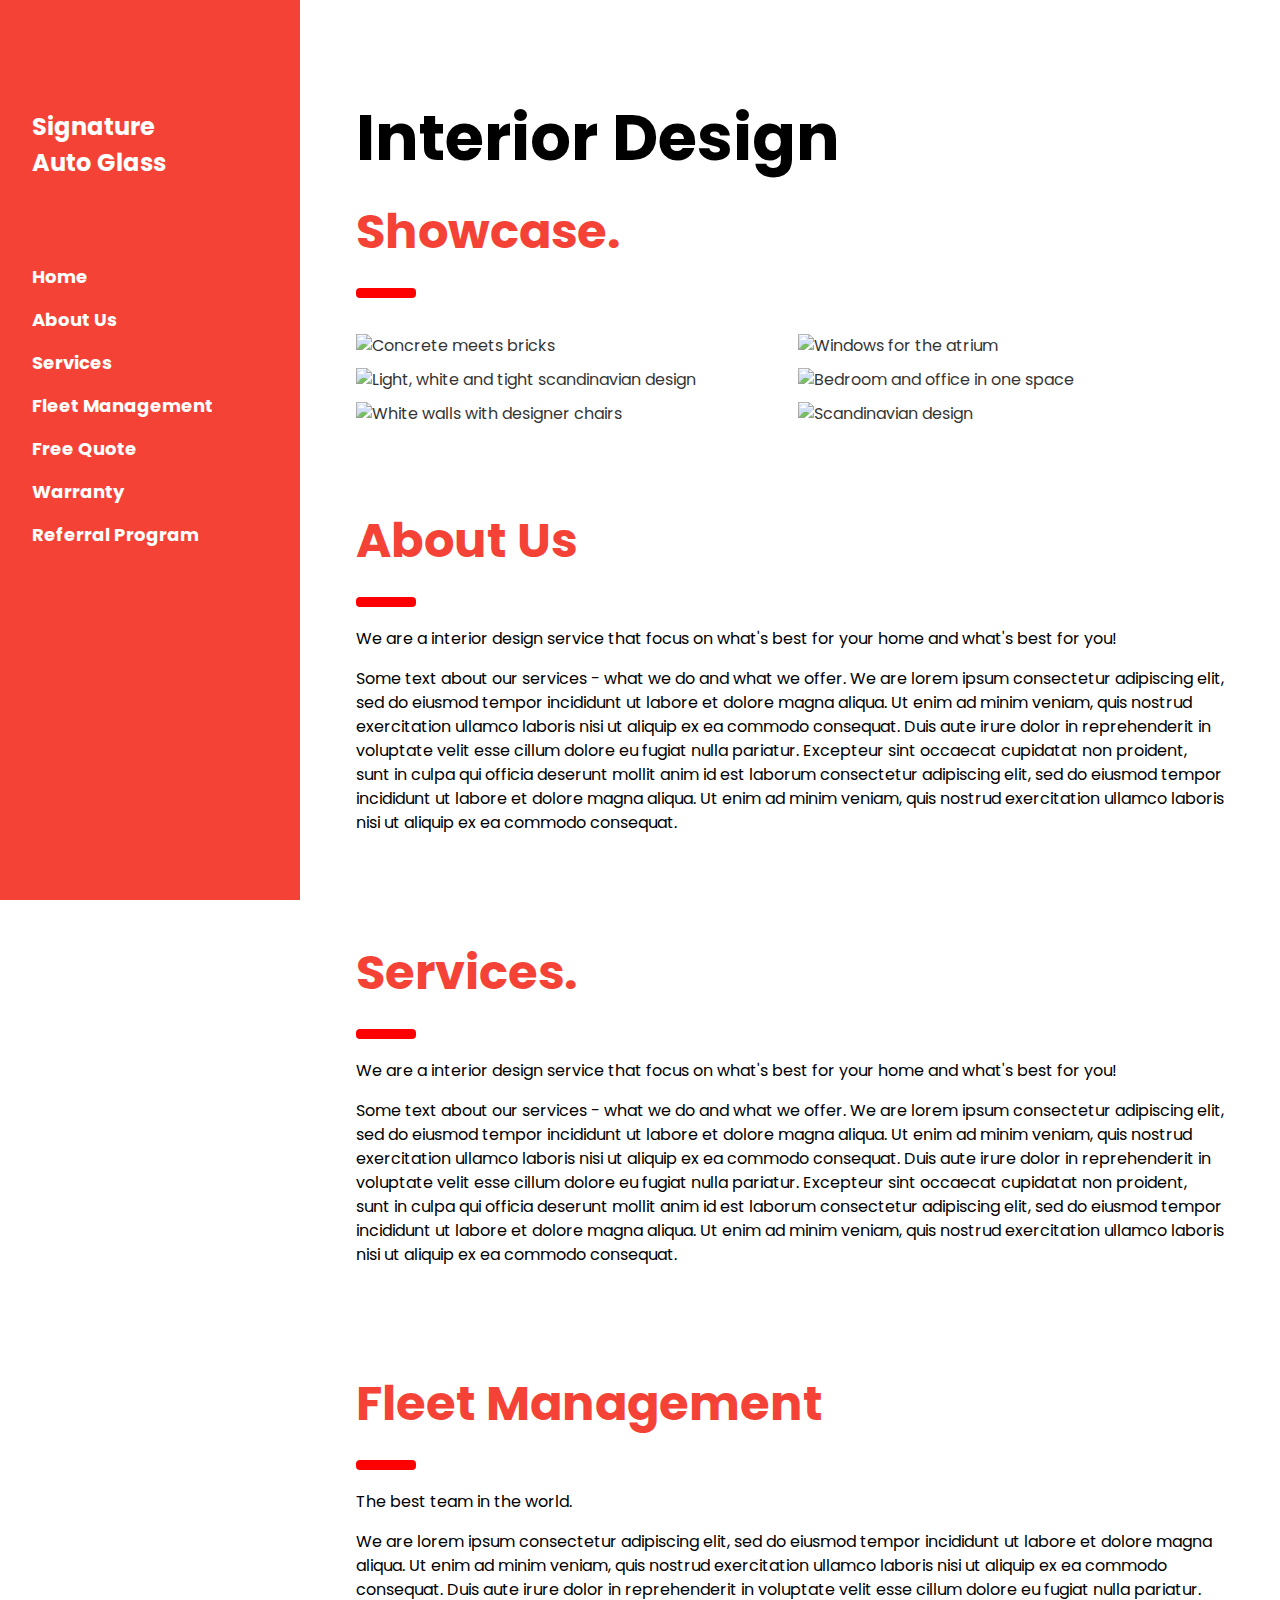
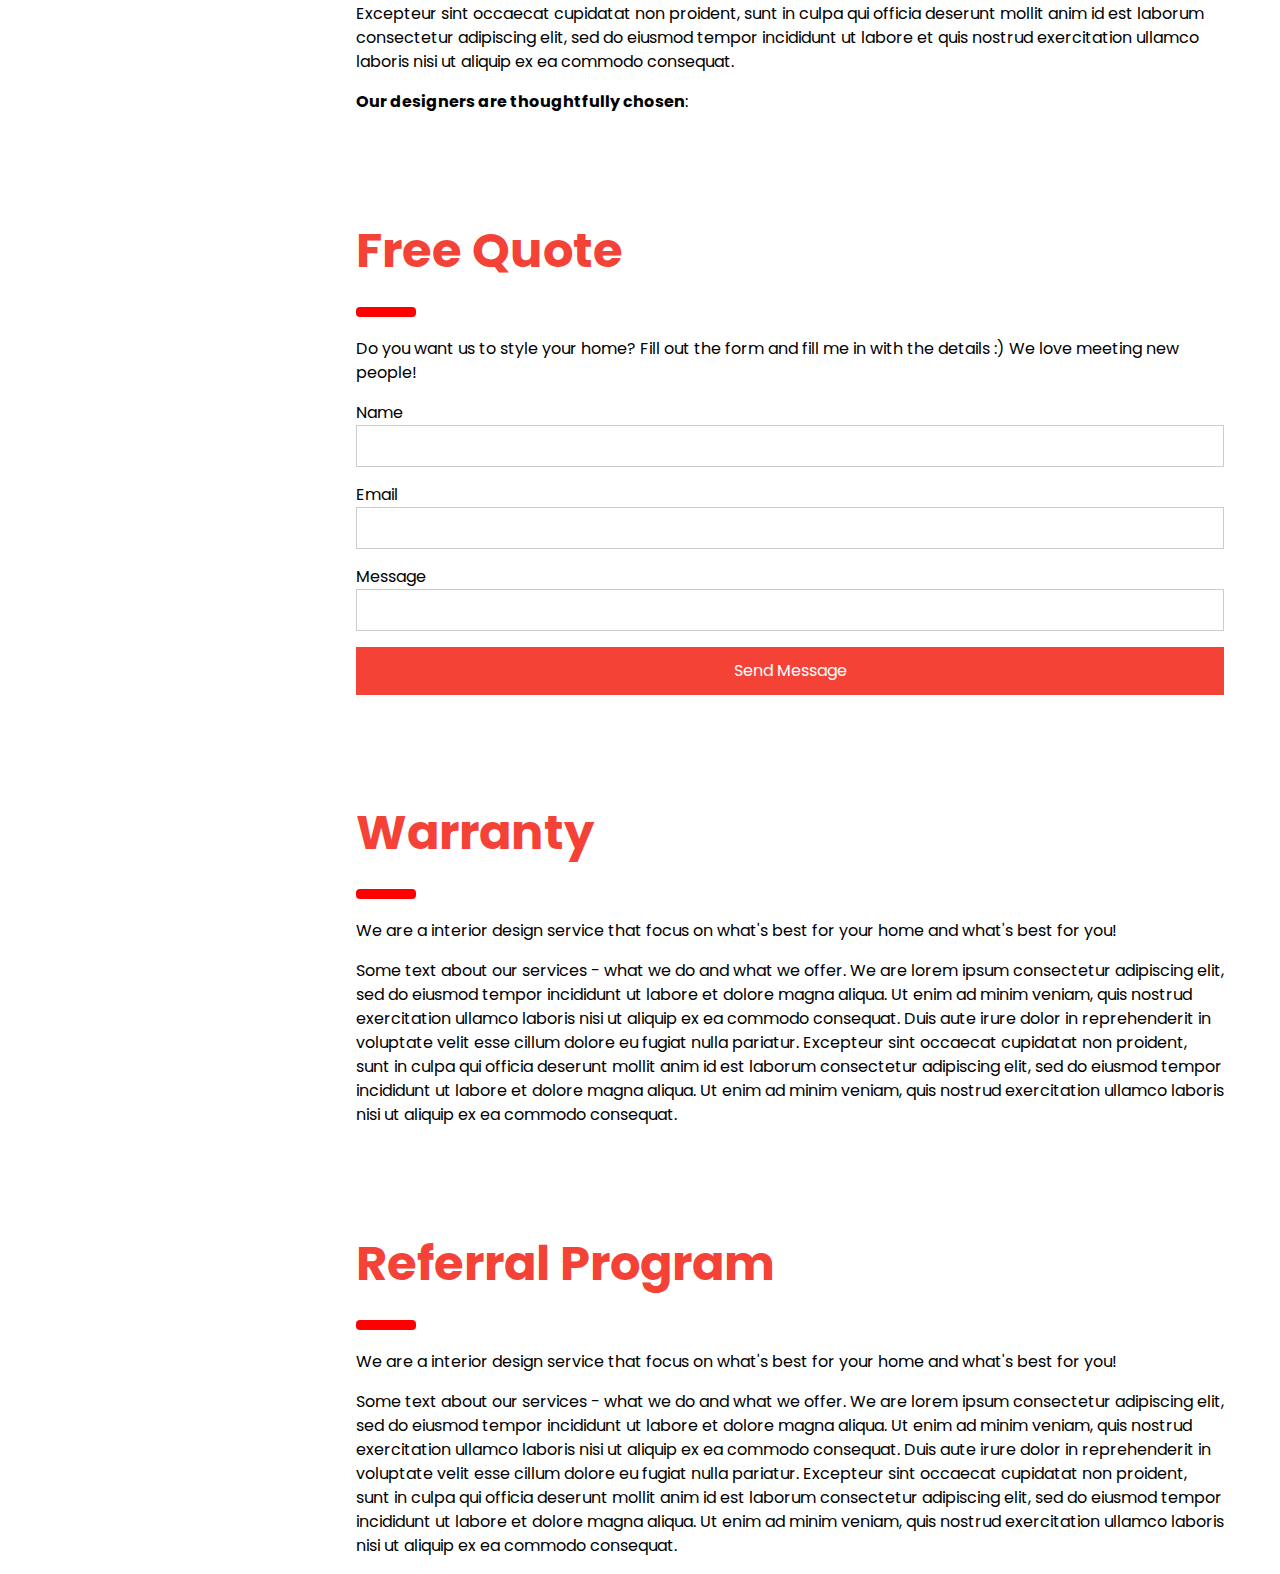
==== web/index.html @ 5121a53f "Merge pull request #4 from PrinceUmbrella/basicChanges" ====
<!DOCTYPE html>
<html lang="en">
    <title>Signature Auto Glass</title>
    <meta charset="UTF-8">
    <meta name="viewport" content="width=device-width, initial-scale=1">
    <link rel="stylesheet" href="https://www.w3schools.com/w3css/4/w3.css">
    <link rel="stylesheet" href="https://fonts.googleapis.com/css?family=Poppins">
    <style>
        body,h1,h2,h3,h4,h5 {font-family: "Poppins", sans-serif}
        body {font-size:16px;}
        .w3-half img{margin-bottom:-6px;margin-top:16px;opacity:0.8;cursor:pointer}
        .w3-half img:hover{opacity:1}
    </style>
<body>

    <!-- Sidebar/menu -->
    <nav class="w3-sidebar w3-red w3-collapse w3-top w3-large w3-padding" style="z-index:3;width:300px;font-weight:bold;" id="mySidebar"><br>
    <a href="javascript:void(0)" onclick="w3_close()" class="w3-button w3-hide-large w3-display-topleft" style="width:100%;font-size:22px">Close Menu</a>
    <div class="w3-container">
        <h3 class="w3-padding-64"><b>Signature<br>Auto Glass</b></h3>
    </div>
    <div class="w3-bar-block">
        <a href="#" onclick="w3_close()" class="w3-bar-item w3-button w3-hover-white">Home</a> 
        <a href="#aboutus" onclick="w3_close()" class="w3-bar-item w3-button w3-hover-white">About Us</a> 
        <a href="#services" onclick="w3_close()" class="w3-bar-item w3-button w3-hover-white">Services</a> 
        <a href="#designers" onclick="w3_close()" class="w3-bar-item w3-button w3-hover-white">Fleet Management</a> 
        <a href="#packages" onclick="w3_close()" class="w3-bar-item w3-button w3-hover-white">Free Quote</a> 
        <a href="#contact" onclick="w3_close()" class="w3-bar-item w3-button w3-hover-white">Warranty</a>
        <a href="#contact" onclick="w3_close()" class="w3-bar-item w3-button w3-hover-white">Referral Program</a>
    </div>
    </nav>

    <!-- Top menu on small screens -->
    <header class="w3-container w3-top w3-hide-large w3-red w3-xlarge w3-padding">
    <a href="javascript:void(0)" class="w3-button w3-red w3-margin-right" onclick="w3_open()">☰</a>
    <span>Signature Auto Glass</span>
    </header>

    <!-- Overlay effect when opening sidebar on small screens -->
    <div class="w3-overlay w3-hide-large" onclick="w3_close()" style="cursor:pointer" title="close side menu" id="myOverlay"></div>

    <!-- !PAGE CONTENT! -->
    <div class="w3-main" style="margin-left:340px;margin-right:40px">

    <!-- Header -->
    <div class="w3-container" style="margin-top:80px" id="showcase">
        <h1 class="w3-jumbo"><b>Interior Design</b></h1>
        <h1 class="w3-xxxlarge w3-text-red"><b>Showcase.</b></h1>
        <hr style="width:50px;border:5px solid red" class="w3-round">
    </div>
    
    <!-- Photo grid (modal) (Homepage) -->
    <div class="w3-row-padding">
        <div class="w3-half">
        <img src="../images/testImage.jpg" style="width:100%" onclick="onClick(this)" alt="Concrete meets bricks">
        <img src="../images/testImage.jpg" style="width:100%" onclick="onClick(this)" alt="Light, white and tight scandinavian design">
        <img src="../images/testImage.jpg" style="width:100%" onclick="onClick(this)" alt="White walls with designer chairs">
        </div>

        <div class="w3-half">
        <img src="../images/testImage.jpg" style="width:100%" onclick="onClick(this)" alt="Windows for the atrium">
        <img src="../images/testImage.jpg" style="width:100%" onclick="onClick(this)" alt="Bedroom and office in one space">
        <img src="../images/testImage.jpg" style="width:100%" onclick="onClick(this)" alt="Scandinavian design">
        </div>
    </div>

    <!-- Modal for full size images on click-->
    <div id="modal01" class="w3-modal w3-black" style="padding-top:0" onclick="this.style.display='none'">
        <span class="w3-button w3-black w3-xxlarge w3-display-topright">×</span>
        <div class="w3-modal-content w3-animate-zoom w3-center w3-transparent w3-padding-64">
        <img id="img01" class="w3-image">
        <p id="caption"></p>
        </div>
    </div>

    <!-- About Us -->
    <div class="w3-container" id="aboutus" style="margin-top:75px">
        <h1 class="w3-xxxlarge w3-text-red"><b>About Us</b></h1>
        <hr style="width:50px;border:5px solid red" class="w3-round">
        <p>We are a interior design service that focus on what's best for your home and what's best for you!</p>
        <p>Some text about our services - what we do and what we offer. We are lorem ipsum consectetur adipiscing elit, sed do eiusmod tempor incididunt ut labore et dolore magna aliqua. Ut enim ad minim veniam, quis nostrud exercitation ullamco laboris nisi ut aliquip ex ea commodo consequat. Duis aute irure
        dolor in reprehenderit in voluptate velit esse cillum dolore eu fugiat nulla pariatur. Excepteur sint occaecat cupidatat non proident, sunt in culpa qui officia deserunt mollit anim id est laborum consectetur adipiscing elit, sed do eiusmod tempor
        incididunt ut labore et dolore magna aliqua. Ut enim ad minim veniam, quis nostrud exercitation ullamco laboris nisi ut aliquip ex ea commodo consequat.
        </p>
    </div>

    <!-- Services -->
    <div class="w3-container" id="services" style="margin-top:75px">
        <h1 class="w3-xxxlarge w3-text-red"><b>Services.</b></h1>
        <hr style="width:50px;border:5px solid red" class="w3-round">
        <p>We are a interior design service that focus on what's best for your home and what's best for you!</p>
        <p>Some text about our services - what we do and what we offer. We are lorem ipsum consectetur adipiscing elit, sed do eiusmod tempor incididunt ut labore et dolore magna aliqua. Ut enim ad minim veniam, quis nostrud exercitation ullamco laboris nisi ut aliquip ex ea commodo consequat. Duis aute irure
        dolor in reprehenderit in voluptate velit esse cillum dolore eu fugiat nulla pariatur. Excepteur sint occaecat cupidatat non proident, sunt in culpa qui officia deserunt mollit anim id est laborum consectetur adipiscing elit, sed do eiusmod tempor
        incididunt ut labore et dolore magna aliqua. Ut enim ad minim veniam, quis nostrud exercitation ullamco laboris nisi ut aliquip ex ea commodo consequat.
        </p>
    </div>
    
    <!-- Fleet Management -->
    <div class="w3-container" id="designers" style="margin-top:75px">
        <h1 class="w3-xxxlarge w3-text-red"><b>Fleet Management</b></h1>
        <hr style="width:50px;border:5px solid red" class="w3-round">
        <p>The best team in the world.</p>
        <p>We are lorem ipsum consectetur adipiscing elit, sed do eiusmod tempor incididunt ut labore et dolore magna aliqua. Ut enim ad minim veniam, quis nostrud exercitation ullamco laboris nisi ut aliquip ex ea commodo consequat. Duis aute irure
        dolor in reprehenderit in voluptate velit esse cillum dolore eu fugiat nulla pariatur. Excepteur sint occaecat cupidatat non proident, sunt in culpa qui officia deserunt mollit anim id est laborum consectetur adipiscing elit, sed do eiusmod tempor
        incididunt ut labore et quis nostrud exercitation ullamco laboris nisi ut aliquip ex ea commodo consequat.
        </p>
        <p><b>Our designers are thoughtfully chosen</b>:</p>
    </div>

    <!-- Free Quote -->
    <!-- Put the form in this area -->
    <div class="w3-container" id="contact" style="margin-top:75px">
        <h1 class="w3-xxxlarge w3-text-red"><b>Free Quote</b></h1>
        <hr style="width:50px;border:5px solid red" class="w3-round">
        <p>Do you want us to style your home? Fill out the form and fill me in with the details :) We love meeting new people!</p>
        <form action="/action_page.php" target="_blank">
        <div class="w3-section">
            <label>Name</label>
            <input class="w3-input w3-border" type="text" name="Name" required>
        </div>
        <div class="w3-section">
            <label>Email</label>
            <input class="w3-input w3-border" type="text" name="Email" required>
        </div>
        <div class="w3-section">
            <label>Message</label>
            <input class="w3-input w3-border" type="text" name="Message" required>
        </div>
        <button type="submit" class="w3-button w3-block w3-padding-large w3-red w3-margin-bottom">Send Message</button>
        </form>  
    </div>

    <!-- Warranty -->
    <div class="w3-container" id="services" style="margin-top:75px">
        <h1 class="w3-xxxlarge w3-text-red"><b>Warranty</b></h1>
        <hr style="width:50px;border:5px solid red" class="w3-round">
        <p>We are a interior design service that focus on what's best for your home and what's best for you!</p>
        <p>Some text about our services - what we do and what we offer. We are lorem ipsum consectetur adipiscing elit, sed do eiusmod tempor incididunt ut labore et dolore magna aliqua. Ut enim ad minim veniam, quis nostrud exercitation ullamco laboris nisi ut aliquip ex ea commodo consequat. Duis aute irure
        dolor in reprehenderit in voluptate velit esse cillum dolore eu fugiat nulla pariatur. Excepteur sint occaecat cupidatat non proident, sunt in culpa qui officia deserunt mollit anim id est laborum consectetur adipiscing elit, sed do eiusmod tempor
        incididunt ut labore et dolore magna aliqua. Ut enim ad minim veniam, quis nostrud exercitation ullamco laboris nisi ut aliquip ex ea commodo consequat.
        </p>
    </div>
    
    <!-- Referral Program -->
    <div class="w3-container" id="services" style="margin-top:75px">
        <h1 class="w3-xxxlarge w3-text-red"><b>Referral Program</b></h1>
        <hr style="width:50px;border:5px solid red" class="w3-round">
        <p>We are a interior design service that focus on what's best for your home and what's best for you!</p>
        <p>Some text about our services - what we do and what we offer. We are lorem ipsum consectetur adipiscing elit, sed do eiusmod tempor incididunt ut labore et dolore magna aliqua. Ut enim ad minim veniam, quis nostrud exercitation ullamco laboris nisi ut aliquip ex ea commodo consequat. Duis aute irure
        dolor in reprehenderit in voluptate velit esse cillum dolore eu fugiat nulla pariatur. Excepteur sint occaecat cupidatat non proident, sunt in culpa qui officia deserunt mollit anim id est laborum consectetur adipiscing elit, sed do eiusmod tempor
        incididunt ut labore et dolore magna aliqua. Ut enim ad minim veniam, quis nostrud exercitation ullamco laboris nisi ut aliquip ex ea commodo consequat.
        </p>
    </div>

    <!-- End page content -->
    </div>


    <script>
        // Script to open and close sidebar
        function w3_open() {
            document.getElementById("mySidebar").style.display = "block";
            document.getElementById("myOverlay").style.display = "block";
        }
        
        function w3_close() {
            document.getElementById("mySidebar").style.display = "none";
            document.getElementById("myOverlay").style.display = "none";
        }

        // Modal Image Gallery
        function onClick(element) {
            document.getElementById("img01").src = element.src;
            document.getElementById("modal01").style.display = "block";
            var captionText = document.getElementById("caption");
            captionText.innerHTML = element.alt;
        }
    </script>

    </body>
</html>
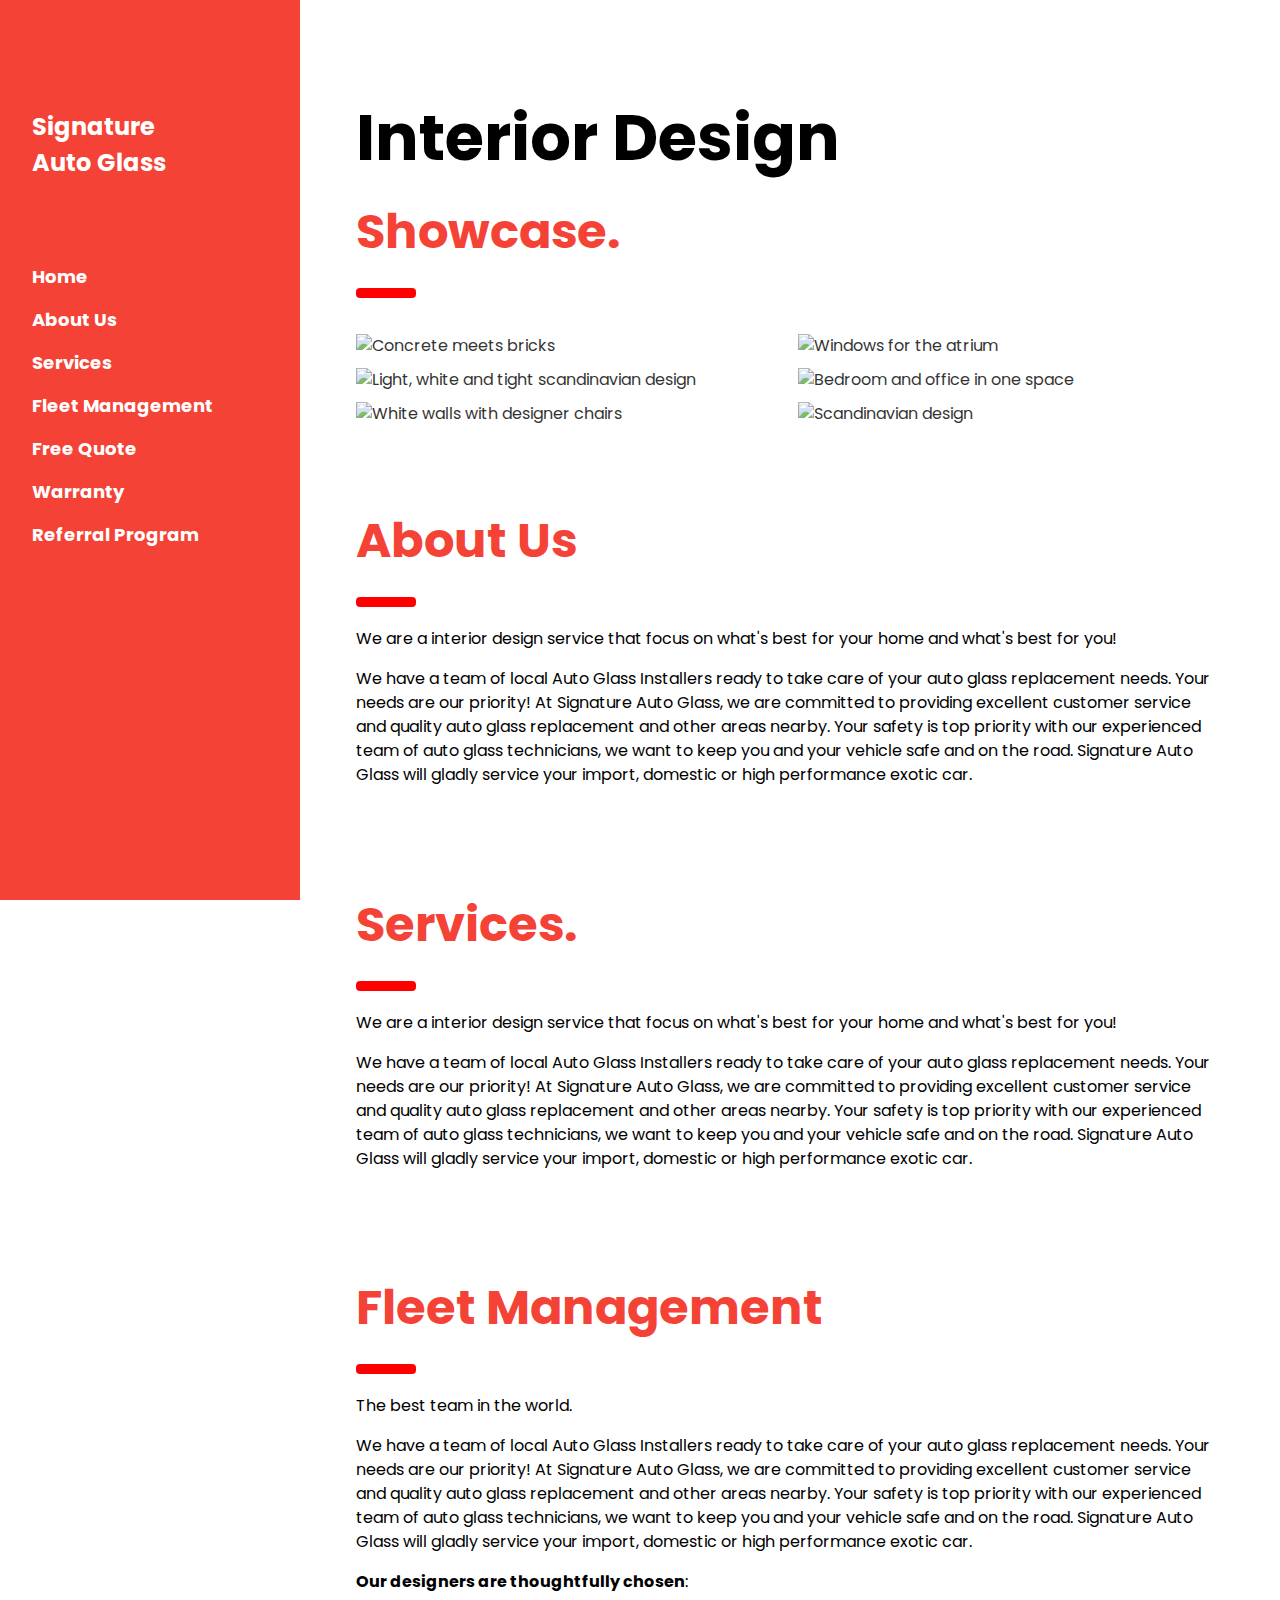
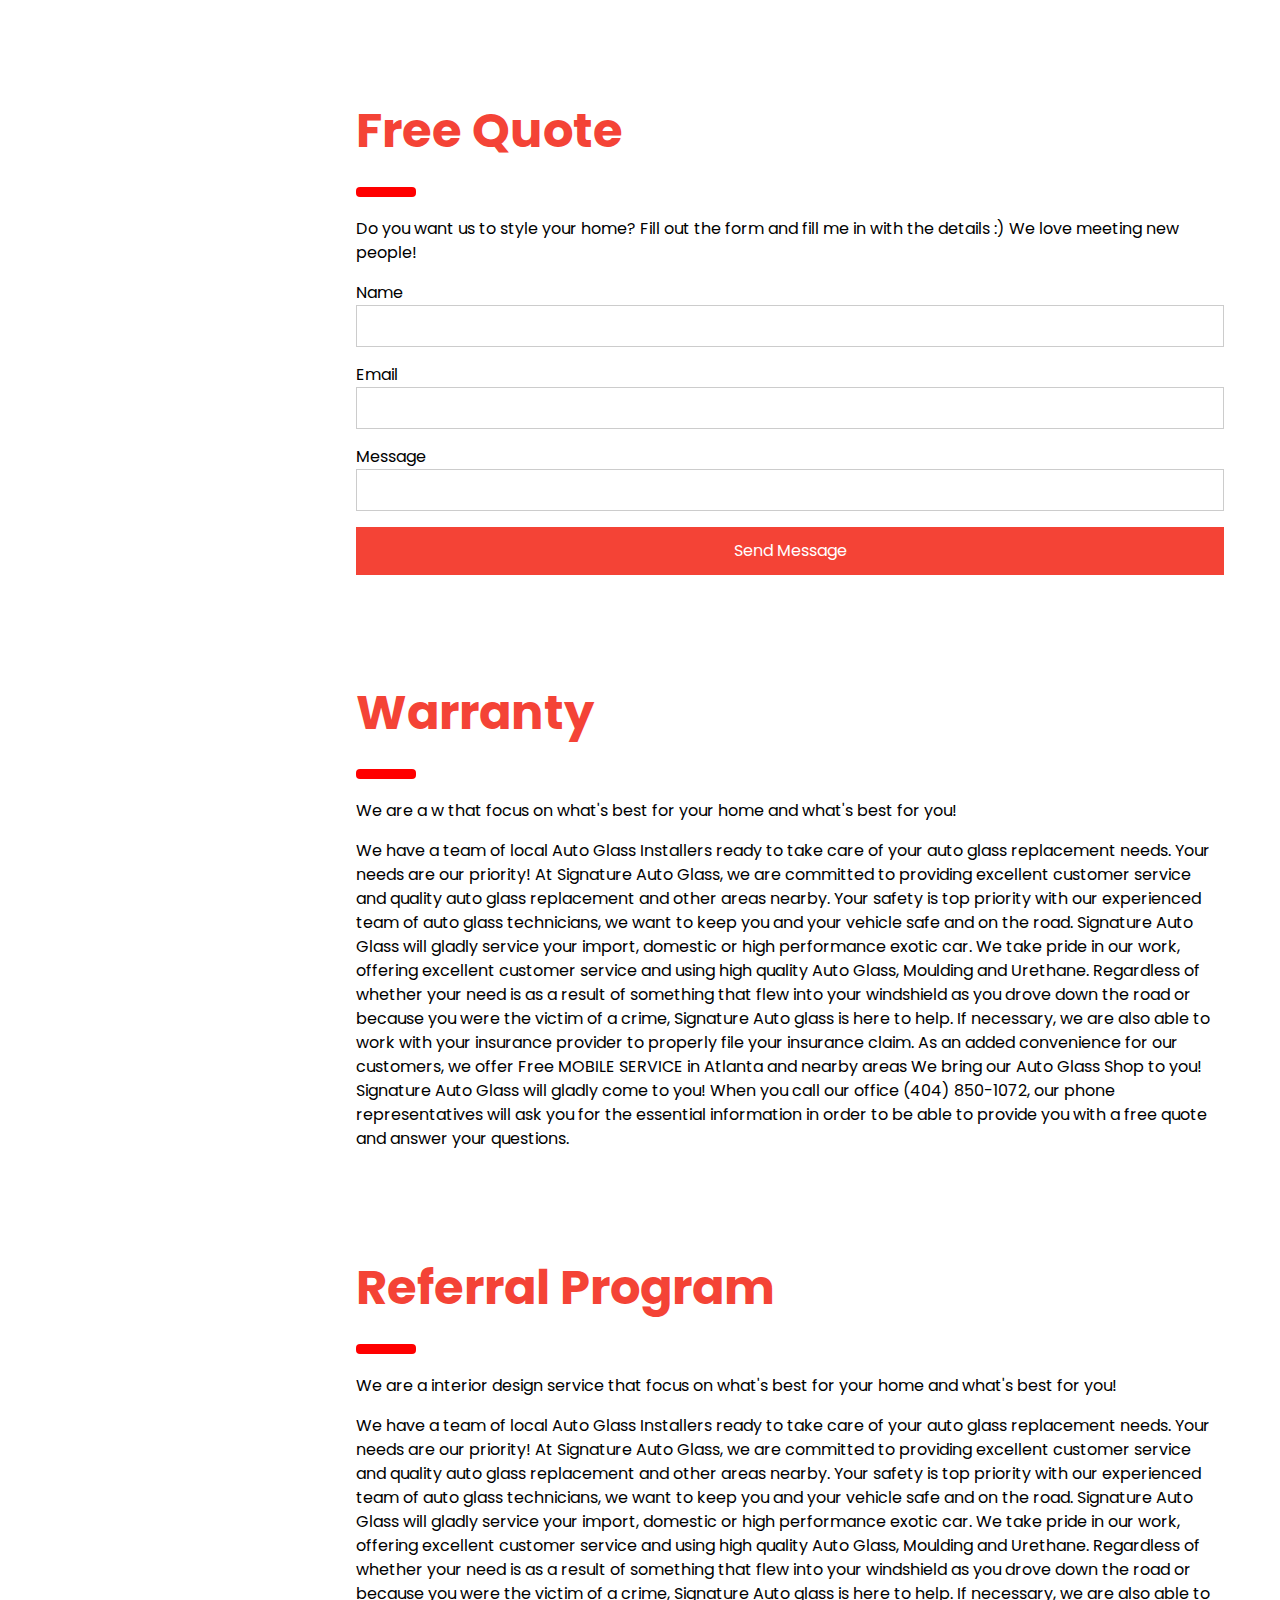
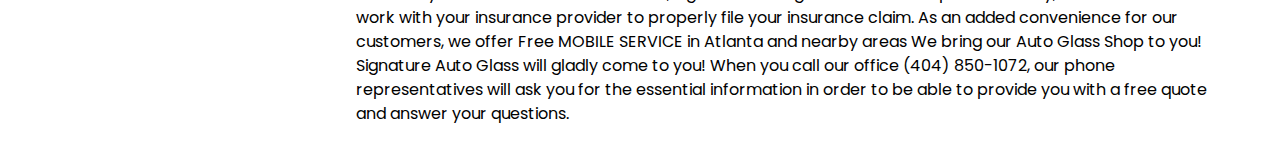
==== commit ebb9c852: "Edited Text" ====
--- a/web/index.html
+++ b/web/index.html
@@ -78,9 +78,12 @@
         <h1 class="w3-xxxlarge w3-text-red"><b>About Us</b></h1>
         <hr style="width:50px;border:5px solid red" class="w3-round">
         <p>We are a interior design service that focus on what's best for your home and what's best for you!</p>
-        <p>Some text about our services - what we do and what we offer. We are lorem ipsum consectetur adipiscing elit, sed do eiusmod tempor incididunt ut labore et dolore magna aliqua. Ut enim ad minim veniam, quis nostrud exercitation ullamco laboris nisi ut aliquip ex ea commodo consequat. Duis aute irure
-        dolor in reprehenderit in voluptate velit esse cillum dolore eu fugiat nulla pariatur. Excepteur sint occaecat cupidatat non proident, sunt in culpa qui officia deserunt mollit anim id est laborum consectetur adipiscing elit, sed do eiusmod tempor
-        incididunt ut labore et dolore magna aliqua. Ut enim ad minim veniam, quis nostrud exercitation ullamco laboris nisi ut aliquip ex ea commodo consequat.
+        <p>
+            We have a team of local Auto Glass Installers ready to take care of your auto glass replacement needs.  
+            
+            Your needs are our priority! At Signature Auto Glass, we are committed to providing excellent customer service and quality auto glass replacement and other areas nearby. 
+            Your safety is top priority with our experienced team of auto glass technicians, we want to keep you and your vehicle safe and on the road. 
+            Signature Auto Glass will gladly service your import, domestic or high performance exotic car. 
         </p>
     </div>
 
@@ -89,9 +92,12 @@
         <h1 class="w3-xxxlarge w3-text-red"><b>Services.</b></h1>
         <hr style="width:50px;border:5px solid red" class="w3-round">
         <p>We are a interior design service that focus on what's best for your home and what's best for you!</p>
-        <p>Some text about our services - what we do and what we offer. We are lorem ipsum consectetur adipiscing elit, sed do eiusmod tempor incididunt ut labore et dolore magna aliqua. Ut enim ad minim veniam, quis nostrud exercitation ullamco laboris nisi ut aliquip ex ea commodo consequat. Duis aute irure
-        dolor in reprehenderit in voluptate velit esse cillum dolore eu fugiat nulla pariatur. Excepteur sint occaecat cupidatat non proident, sunt in culpa qui officia deserunt mollit anim id est laborum consectetur adipiscing elit, sed do eiusmod tempor
-        incididunt ut labore et dolore magna aliqua. Ut enim ad minim veniam, quis nostrud exercitation ullamco laboris nisi ut aliquip ex ea commodo consequat.
+        <p>
+            We have a team of local Auto Glass Installers ready to take care of your auto glass replacement needs.  
+            
+            Your needs are our priority! At Signature Auto Glass, we are committed to providing excellent customer service and quality auto glass replacement and other areas nearby. 
+            Your safety is top priority with our experienced team of auto glass technicians, we want to keep you and your vehicle safe and on the road. 
+            Signature Auto Glass will gladly service your import, domestic or high performance exotic car. 
         </p>
     </div>
     
@@ -100,10 +106,12 @@
         <h1 class="w3-xxxlarge w3-text-red"><b>Fleet Management</b></h1>
         <hr style="width:50px;border:5px solid red" class="w3-round">
         <p>The best team in the world.</p>
-        <p>We are lorem ipsum consectetur adipiscing elit, sed do eiusmod tempor incididunt ut labore et dolore magna aliqua. Ut enim ad minim veniam, quis nostrud exercitation ullamco laboris nisi ut aliquip ex ea commodo consequat. Duis aute irure
-        dolor in reprehenderit in voluptate velit esse cillum dolore eu fugiat nulla pariatur. Excepteur sint occaecat cupidatat non proident, sunt in culpa qui officia deserunt mollit anim id est laborum consectetur adipiscing elit, sed do eiusmod tempor
-        incididunt ut labore et quis nostrud exercitation ullamco laboris nisi ut aliquip ex ea commodo consequat.
-        </p>
+        <p> 
+            We have a team of local Auto Glass Installers ready to take care of your auto glass replacement needs.  
+            
+            Your needs are our priority! At Signature Auto Glass, we are committed to providing excellent customer service and quality auto glass replacement and other areas nearby. 
+            Your safety is top priority with our experienced team of auto glass technicians, we want to keep you and your vehicle safe and on the road. 
+            Signature Auto Glass will gladly service your import, domestic or high performance exotic car. 
         <p><b>Our designers are thoughtfully chosen</b>:</p>
     </div>
 
@@ -134,10 +142,18 @@
     <div class="w3-container" id="services" style="margin-top:75px">
         <h1 class="w3-xxxlarge w3-text-red"><b>Warranty</b></h1>
         <hr style="width:50px;border:5px solid red" class="w3-round">
-        <p>We are a interior design service that focus on what's best for your home and what's best for you!</p>
-        <p>Some text about our services - what we do and what we offer. We are lorem ipsum consectetur adipiscing elit, sed do eiusmod tempor incididunt ut labore et dolore magna aliqua. Ut enim ad minim veniam, quis nostrud exercitation ullamco laboris nisi ut aliquip ex ea commodo consequat. Duis aute irure
-        dolor in reprehenderit in voluptate velit esse cillum dolore eu fugiat nulla pariatur. Excepteur sint occaecat cupidatat non proident, sunt in culpa qui officia deserunt mollit anim id est laborum consectetur adipiscing elit, sed do eiusmod tempor
-        incididunt ut labore et dolore magna aliqua. Ut enim ad minim veniam, quis nostrud exercitation ullamco laboris nisi ut aliquip ex ea commodo consequat.
+        <p>We are a w that focus on what's best for your home and what's best for you!</p>
+        <p>
+            We have a team of local Auto Glass Installers ready to take care of your auto glass replacement needs.  
+
+            Your needs are our priority! At Signature Auto Glass, we are committed to providing excellent customer service and quality auto glass replacement and other areas nearby. 
+            Your safety is top priority with our experienced team of auto glass technicians, we want to keep you and your vehicle safe and on the road. 
+            Signature Auto Glass will gladly service your import, domestic or high performance exotic car. 
+            We take pride in our work, offering excellent customer service and using high quality Auto Glass, Moulding and Urethane.
+            Regardless of whether your need is as a result of something that flew into your windshield as you drove down the road or because you were the victim of a crime, Signature Auto glass is here to help. 
+            If necessary, we are also able to work with your insurance provider to properly file your insurance claim. As an added convenience for our customers,
+            we offer Free MOBILE SERVICE in Atlanta and nearby areas We bring our Auto Glass Shop to you! Signature Auto Glass will gladly come to you!  
+            When you call our office (404) 850-1072, our phone representatives will ask you for the essential information in order to be able to provide you with a free quote and answer your questions.
         </p>
     </div>
     
@@ -146,9 +162,17 @@
         <h1 class="w3-xxxlarge w3-text-red"><b>Referral Program</b></h1>
         <hr style="width:50px;border:5px solid red" class="w3-round">
         <p>We are a interior design service that focus on what's best for your home and what's best for you!</p>
-        <p>Some text about our services - what we do and what we offer. We are lorem ipsum consectetur adipiscing elit, sed do eiusmod tempor incididunt ut labore et dolore magna aliqua. Ut enim ad minim veniam, quis nostrud exercitation ullamco laboris nisi ut aliquip ex ea commodo consequat. Duis aute irure
-        dolor in reprehenderit in voluptate velit esse cillum dolore eu fugiat nulla pariatur. Excepteur sint occaecat cupidatat non proident, sunt in culpa qui officia deserunt mollit anim id est laborum consectetur adipiscing elit, sed do eiusmod tempor
-        incididunt ut labore et dolore magna aliqua. Ut enim ad minim veniam, quis nostrud exercitation ullamco laboris nisi ut aliquip ex ea commodo consequat.
+        <p>
+            We have a team of local Auto Glass Installers ready to take care of your auto glass replacement needs.  
+            Your needs are our priority! At Signature Auto Glass, we are committed to providing excellent customer service and quality auto glass replacement and other areas nearby. 
+            Your safety is top priority with our experienced team of auto glass technicians, we want to keep you and your vehicle safe and on the road. 
+            Signature Auto Glass will gladly service your import, domestic or high performance exotic car. 
+            We take pride in our work, offering excellent customer service and using high quality Auto Glass, Moulding and Urethane.
+            Regardless of whether your need is as a result of something that flew into your windshield as you drove down the road or because you were the victim of a crime, Signature Auto glass is here to help. 
+            If necessary, we are also able to work with your insurance provider to properly file your insurance claim. As an added convenience for our customers,
+            we offer Free MOBILE SERVICE in Atlanta and nearby areas We bring our Auto Glass Shop to you! Signature Auto Glass will gladly come to you!  
+            When you call our office (404) 850-1072, our phone representatives will ask you for the essential information in order to be able to provide you with a free quote and answer your questions.
+
         </p>
     </div>
 
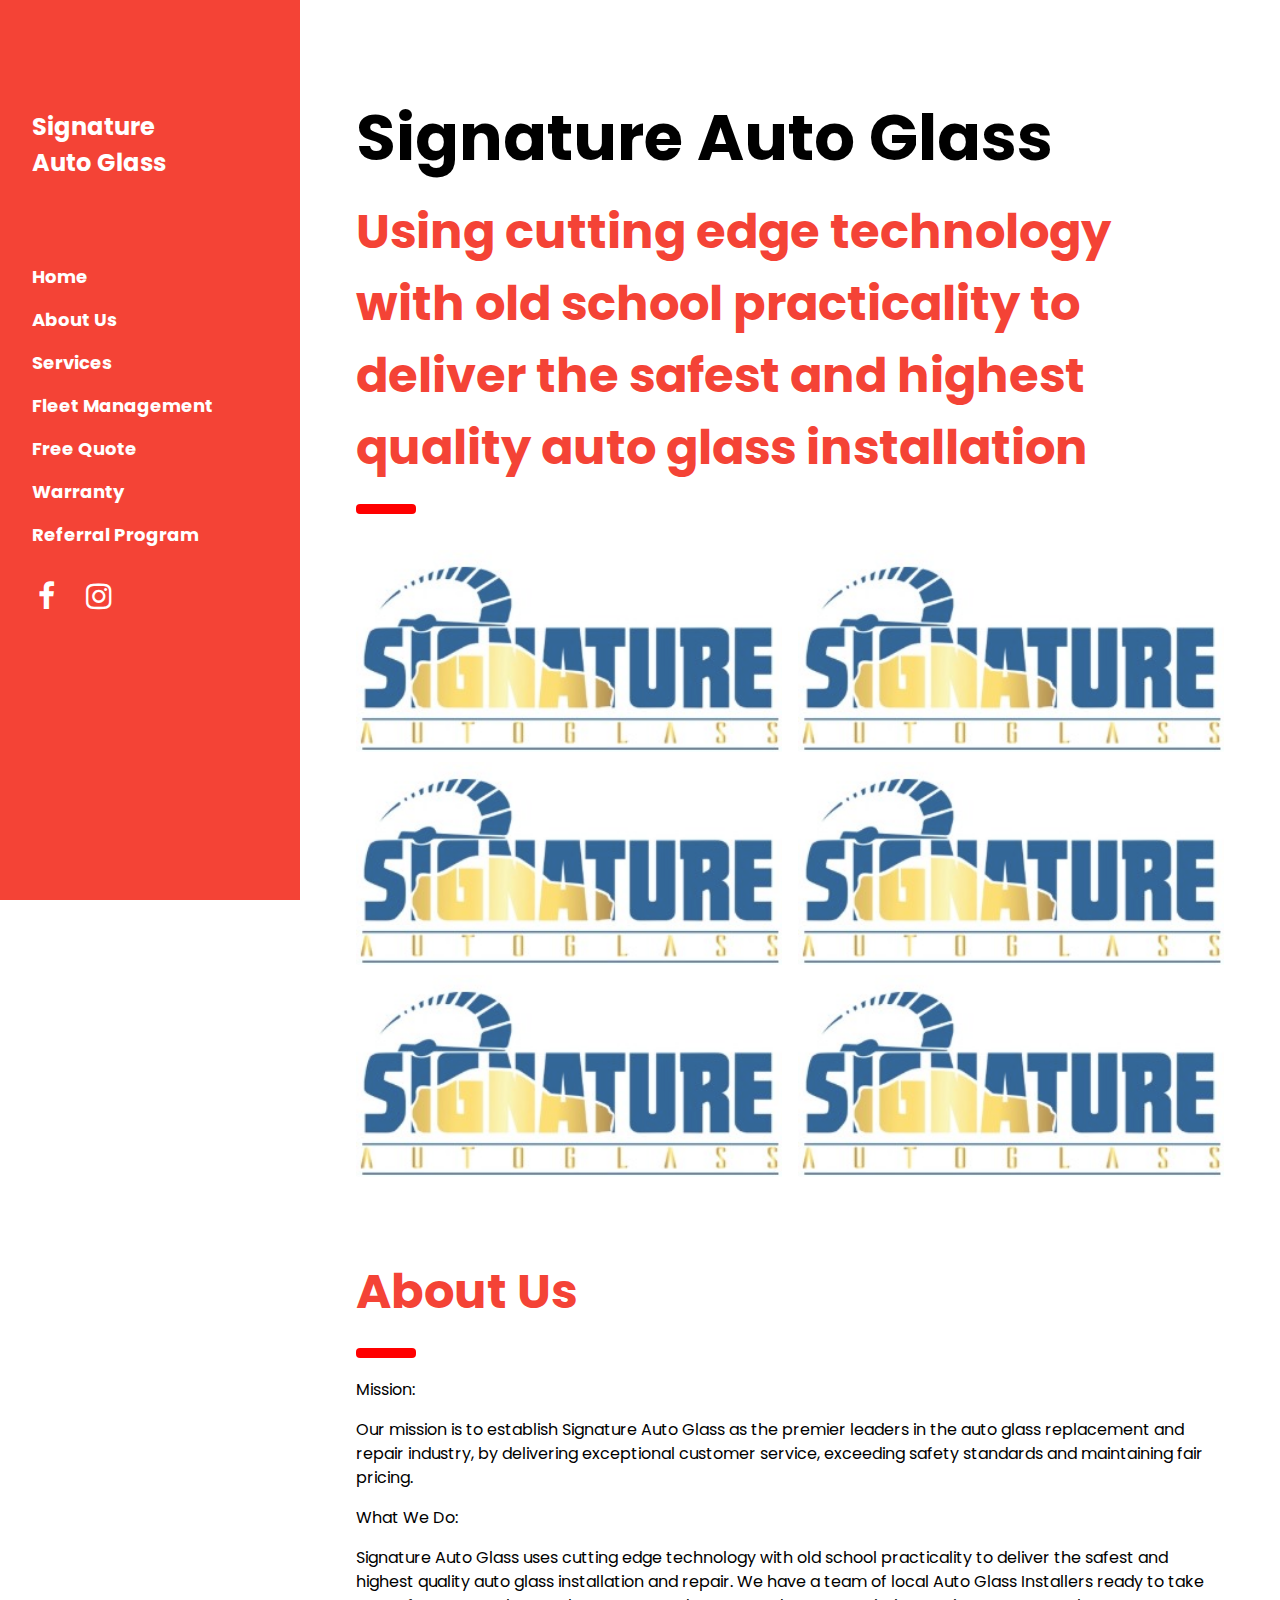
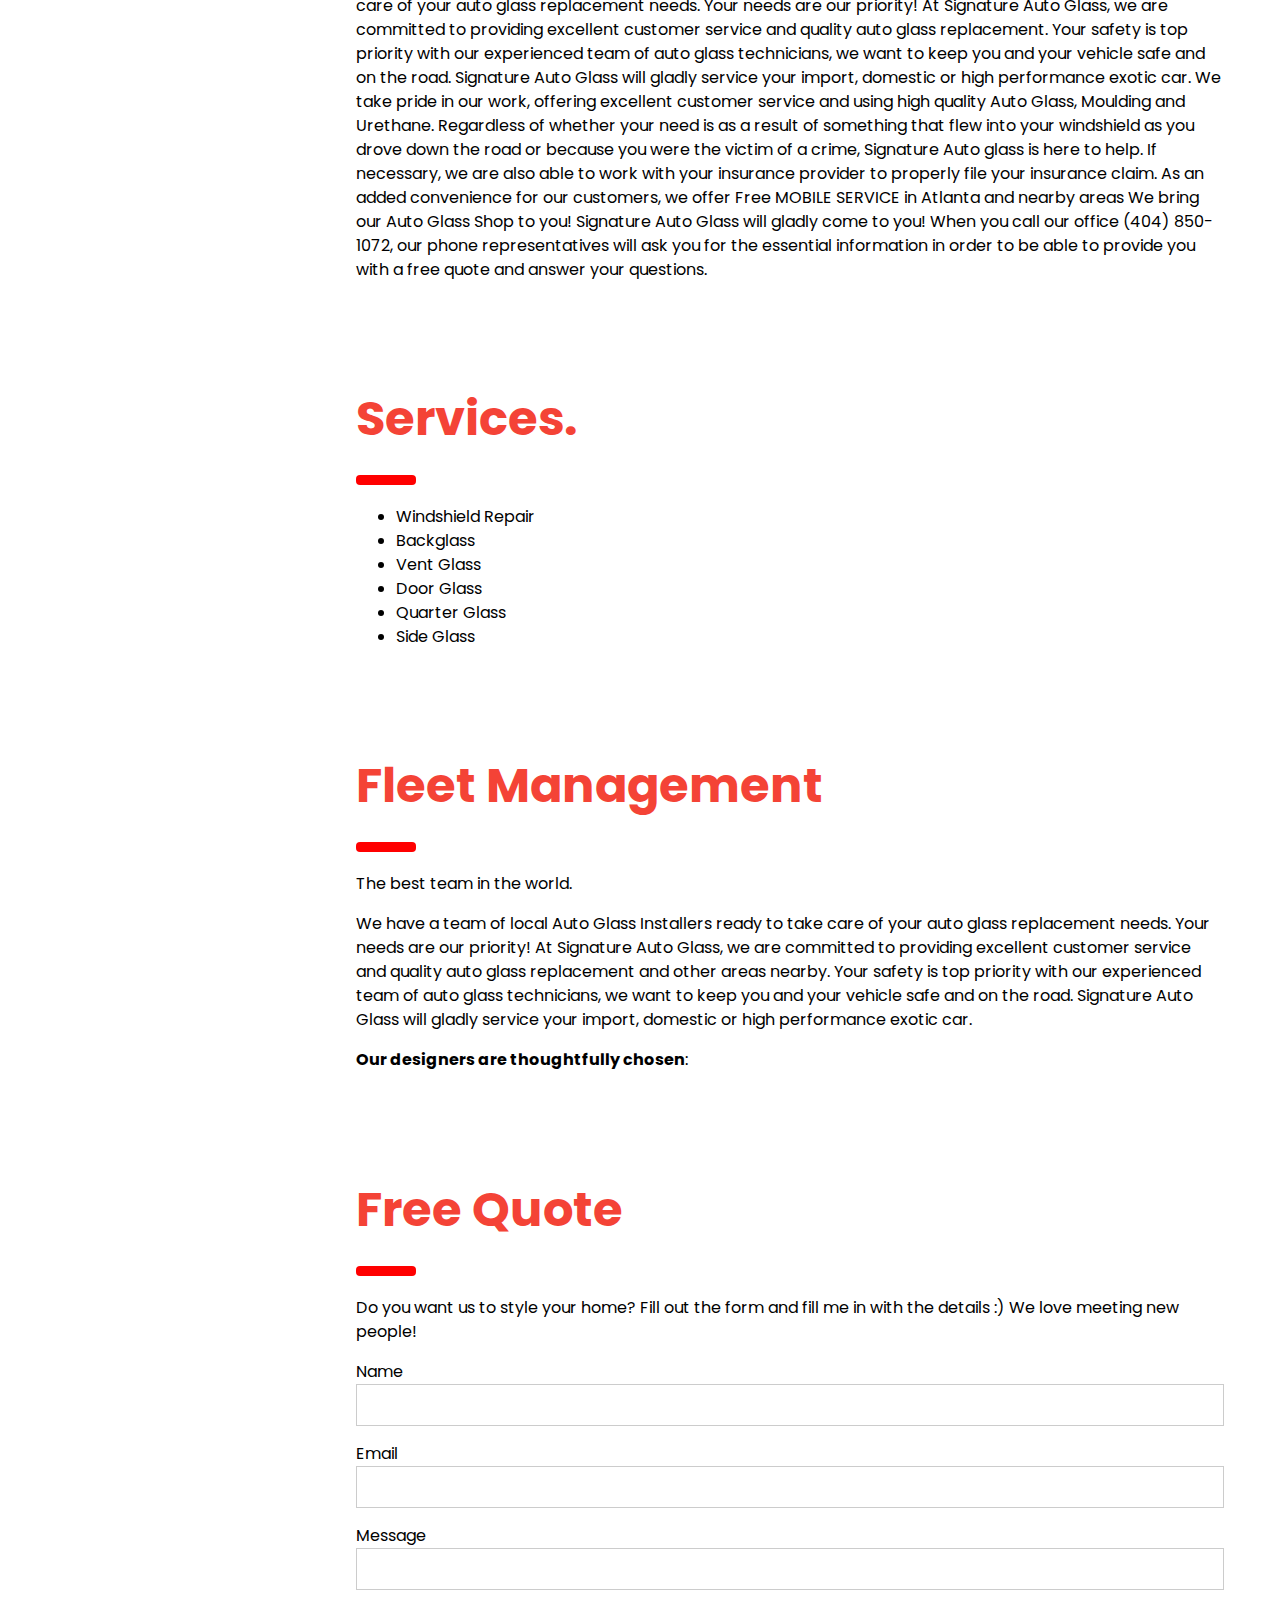
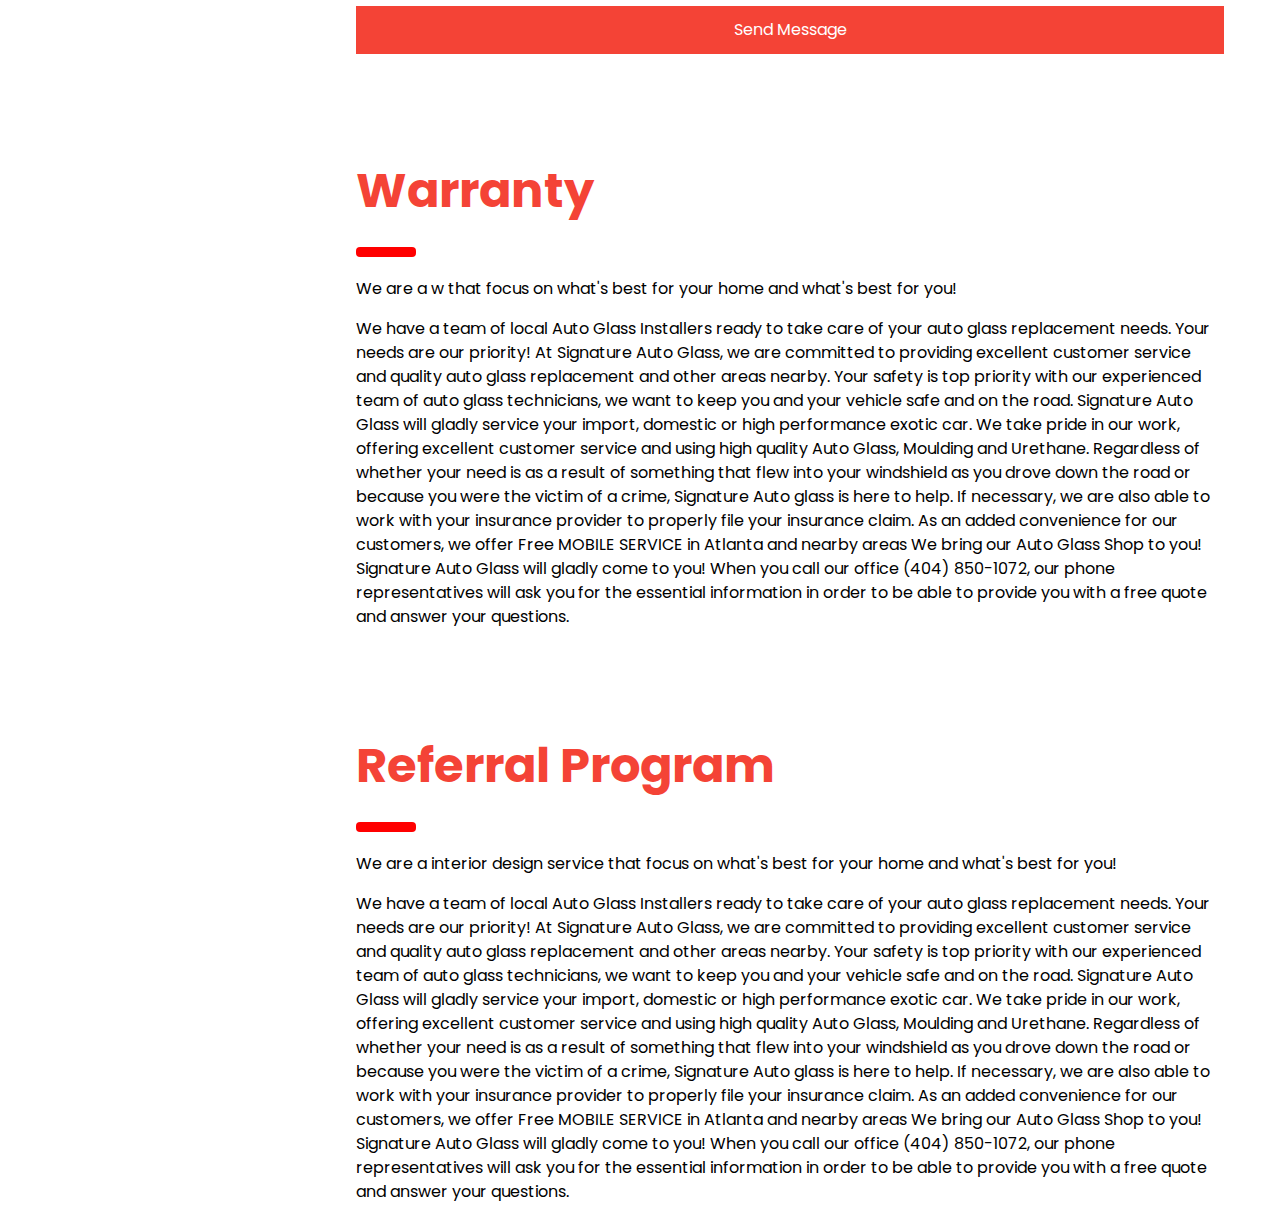
==== commit 9b8b8e65: "Merge branch 'master' of https://github.com/PrinceUmbrella/Signatureautoglass" ====
--- a/web/index.html
+++ b/web/index.html
@@ -5,11 +5,28 @@
     <meta name="viewport" content="width=device-width, initial-scale=1">
     <link rel="stylesheet" href="https://www.w3schools.com/w3css/4/w3.css">
     <link rel="stylesheet" href="https://fonts.googleapis.com/css?family=Poppins">
+    <!-- Add icon library -->
+    <link rel="stylesheet" href="https://cdnjs.cloudflare.com/ajax/libs/font-awesome/4.7.0/css/font-awesome.min.css">
     <style>
         body,h1,h2,h3,h4,h5 {font-family: "Poppins", sans-serif}
         body {font-size:16px;}
         .w3-half img{margin-bottom:-6px;margin-top:16px;opacity:0.8;cursor:pointer}
         .w3-half img:hover{opacity:1}
+
+        /* For the social media icons */
+        .fa {
+            padding: 20px;
+            font-size: 30px;
+            width: 30px;
+            text-align: center;
+            text-decoration: none;
+            margin: 5px 2px;
+            border-radius: 50%;
+        }
+
+        .fa:hover {
+            opacity: 0.7;
+        }
     </style>
 <body>
 
@@ -28,6 +45,8 @@
         <a href="#contact" onclick="w3_close()" class="w3-bar-item w3-button w3-hover-white">Warranty</a>
         <a href="#contact" onclick="w3_close()" class="w3-bar-item w3-button w3-hover-white">Referral Program</a>
     </div>
+        <a href="https://www.facebook.com/SignatureAG/?ref=br_rs" class="fa fa-facebook" target="_blank"></a>
+        <a href="https://www.instagram.com/signatureautoglassga/" class="fa fa-instagram" target="_blank"></a>
     </nav>
 
     <!-- Top menu on small screens -->
@@ -44,23 +63,23 @@
 
     <!-- Header -->
     <div class="w3-container" style="margin-top:80px" id="showcase">
-        <h1 class="w3-jumbo"><b>Interior Design</b></h1>
-        <h1 class="w3-xxxlarge w3-text-red"><b>Showcase.</b></h1>
+        <h1 class="w3-jumbo"><b>Signature Auto Glass</b></h1>
+        <h1 class="w3-xxxlarge w3-text-red"><b>Using cutting edge technology with old school practicality to deliver the safest and highest quality auto glass installation</b></h1>
         <hr style="width:50px;border:5px solid red" class="w3-round">
     </div>
     
     <!-- Photo grid (modal) (Homepage) -->
     <div class="w3-row-padding">
         <div class="w3-half">
-        <img src="../images/testImage.jpg" style="width:100%" onclick="onClick(this)" alt="Concrete meets bricks">
-        <img src="../images/testImage.jpg" style="width:100%" onclick="onClick(this)" alt="Light, white and tight scandinavian design">
-        <img src="../images/testImage.jpg" style="width:100%" onclick="onClick(this)" alt="White walls with designer chairs">
+        <img src="../images/logo.jpg" style="width:100%" onclick="onClick(this)" alt="Concrete meets bricks">
+        <img src="../images/logo.jpg" style="width:100%" onclick="onClick(this)" alt="Light, white and tight scandinavian design">
+        <img src="../images/logo.jpg" style="width:100%" onclick="onClick(this)" alt="White walls with designer chairs">
         </div>
 
         <div class="w3-half">
-        <img src="../images/testImage.jpg" style="width:100%" onclick="onClick(this)" alt="Windows for the atrium">
-        <img src="../images/testImage.jpg" style="width:100%" onclick="onClick(this)" alt="Bedroom and office in one space">
-        <img src="../images/testImage.jpg" style="width:100%" onclick="onClick(this)" alt="Scandinavian design">
+        <img src="../images/logo.jpg" style="width:100%" onclick="onClick(this)" alt="Windows for the atrium">
+        <img src="../images/logo.jpg" style="width:100%" onclick="onClick(this)" alt="Bedroom and office in one space">
+        <img src="../images/logo.jpg" style="width:100%" onclick="onClick(this)" alt="Scandinavian design">
         </div>
     </div>
 
@@ -77,13 +96,16 @@
     <div class="w3-container" id="aboutus" style="margin-top:75px">
         <h1 class="w3-xxxlarge w3-text-red"><b>About Us</b></h1>
         <hr style="width:50px;border:5px solid red" class="w3-round">
-        <p>We are a interior design service that focus on what's best for your home and what's best for you!</p>
-        <p>
-            We have a team of local Auto Glass Installers ready to take care of your auto glass replacement needs.  
-            
-            Your needs are our priority! At Signature Auto Glass, we are committed to providing excellent customer service and quality auto glass replacement and other areas nearby. 
-            Your safety is top priority with our experienced team of auto glass technicians, we want to keep you and your vehicle safe and on the road. 
-            Signature Auto Glass will gladly service your import, domestic or high performance exotic car. 
+
+        <p>Mission:</p>
+        <p>Our mission is to establish Signature Auto Glass as the premier leaders in the auto glass replacement and repair industry, by delivering exceptional customer service, exceeding safety standards and maintaining fair pricing.</p>
+        <p>What We Do:</p>
+        <p>Signature Auto Glass uses cutting edge technology with old school practicality to deliver the safest and highest quality auto glass installation and repair.
+            We have a team of local Auto Glass Installers ready to take care of your auto glass replacement needs. Your needs are our priority!
+            At Signature Auto Glass, we are committed to providing excellent customer service and quality auto glass replacement. Your safety is top priority with our experienced team of auto glass technicians, we want to keep you and your vehicle safe and on the road. Signature Auto Glass will gladly service your import, domestic or high performance exotic car. We take pride in our work, offering excellent customer service and using high quality Auto Glass, Moulding and Urethane. 
+            Regardless of whether your need is as a result of something that flew into your windshield as you drove down the road or because you were the victim of a crime, Signature Auto glass is here to help. If necessary, we are also able to work with your insurance provider to properly file your insurance claim.
+            As an added convenience for our customers, we offer Free MOBILE SERVICE in Atlanta and nearby areas We bring our Auto Glass Shop to you! Signature Auto Glass will gladly come to you! When you call our office (404) 850-1072, our phone representatives will ask you for the essential information in order to be able to provide you with a free quote and answer your questions.
+
         </p>
     </div>
 
@@ -91,14 +113,16 @@
     <div class="w3-container" id="services" style="margin-top:75px">
         <h1 class="w3-xxxlarge w3-text-red"><b>Services.</b></h1>
         <hr style="width:50px;border:5px solid red" class="w3-round">
-        <p>We are a interior design service that focus on what's best for your home and what's best for you!</p>
-        <p>
-            We have a team of local Auto Glass Installers ready to take care of your auto glass replacement needs.  
-            
-            Your needs are our priority! At Signature Auto Glass, we are committed to providing excellent customer service and quality auto glass replacement and other areas nearby. 
-            Your safety is top priority with our experienced team of auto glass technicians, we want to keep you and your vehicle safe and on the road. 
-            Signature Auto Glass will gladly service your import, domestic or high performance exotic car. 
-        </p>
+
+        <ul>
+            <li>Windshield Repair</li>
+            <li>Backglass</li>
+            <li>Vent Glass</li>
+            <li>Door Glass</li>
+            <li>Quarter Glass</li>
+            <li>Side Glass</li>
+        </ul>
+
     </div>
     
     <!-- Fleet Management -->
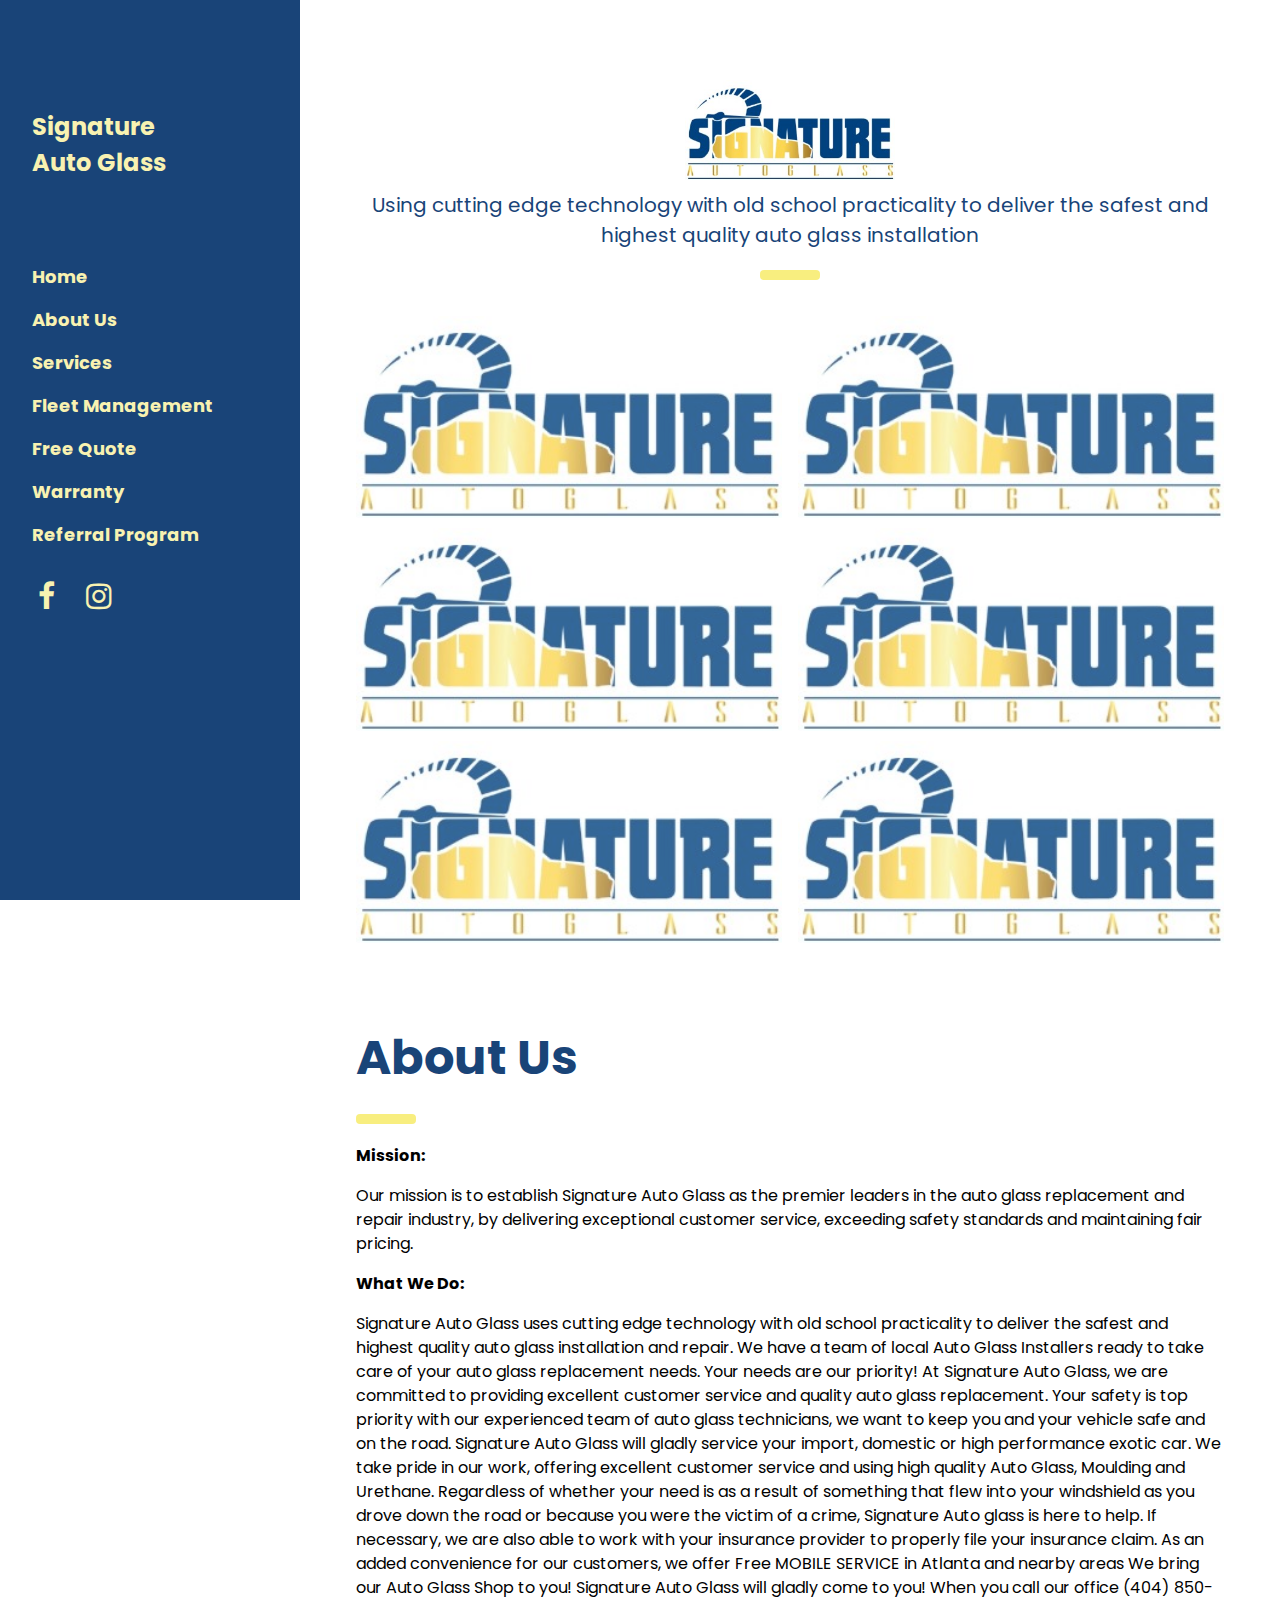
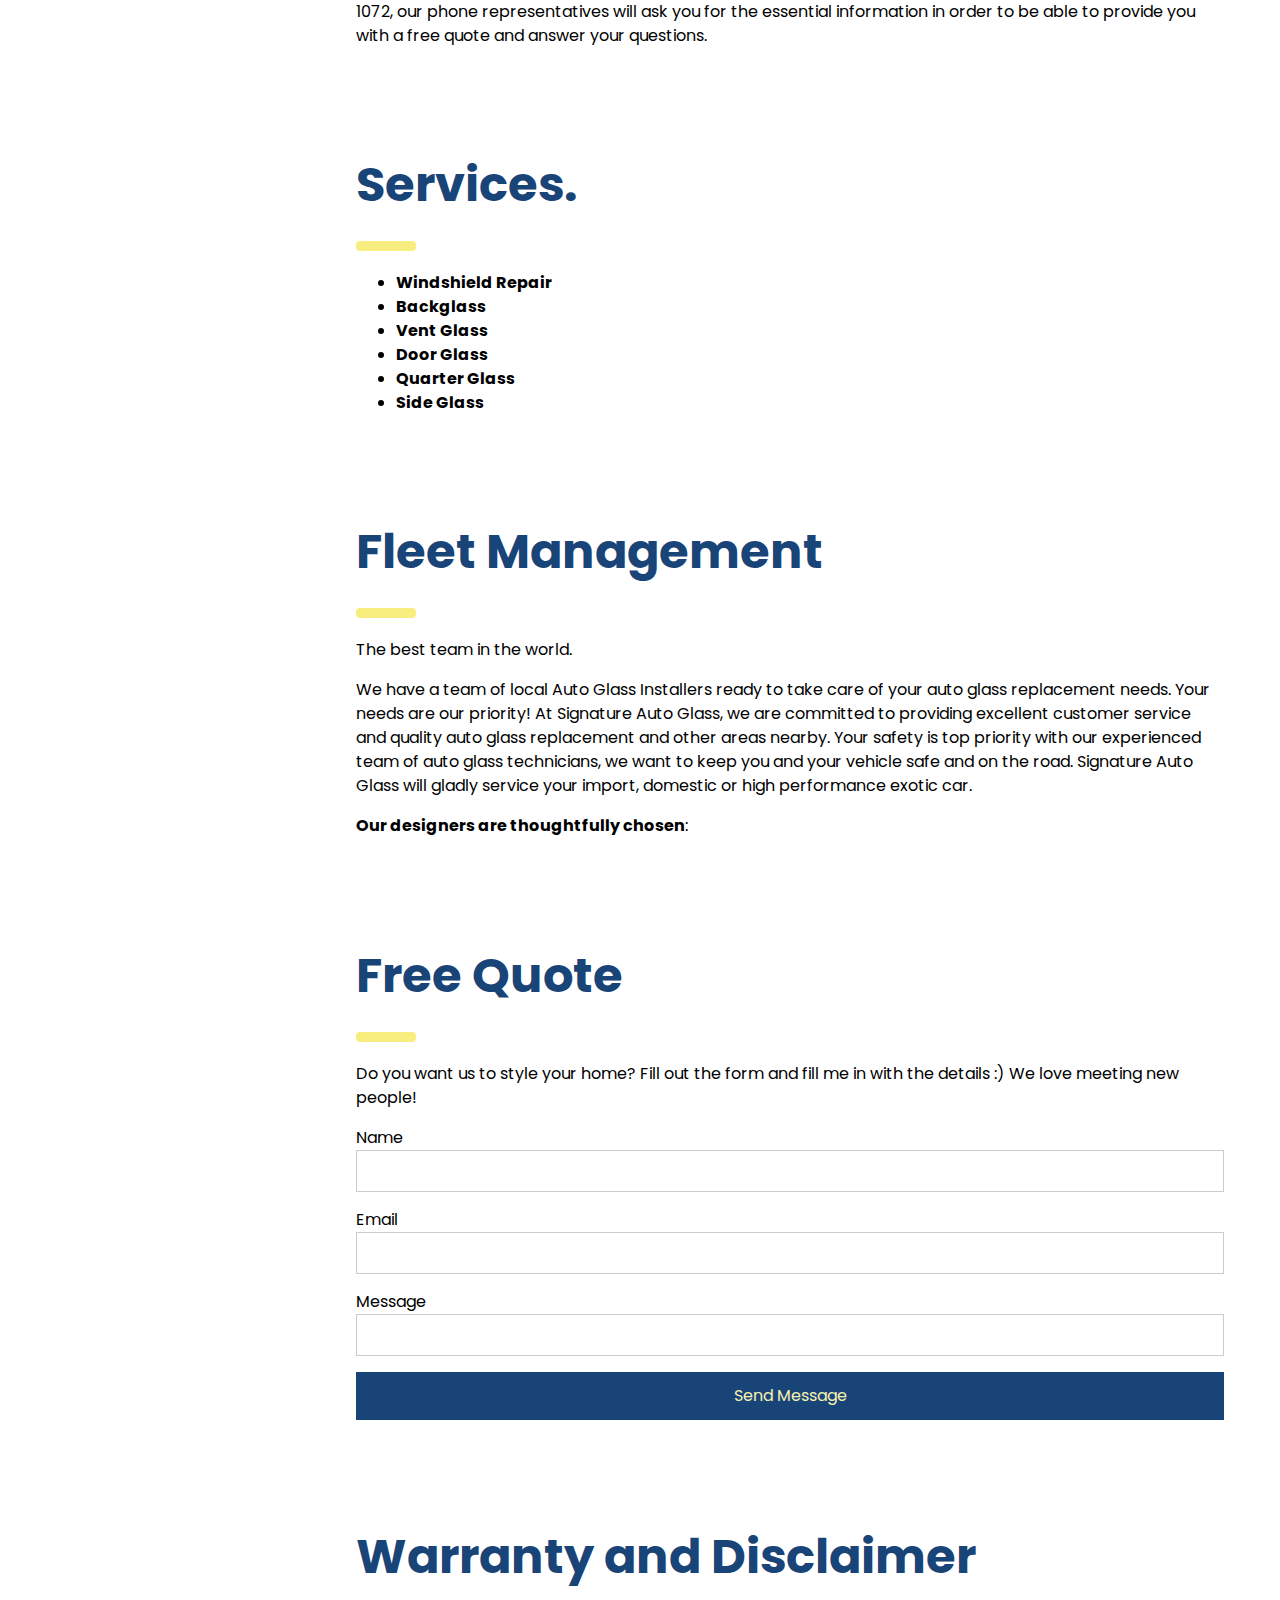
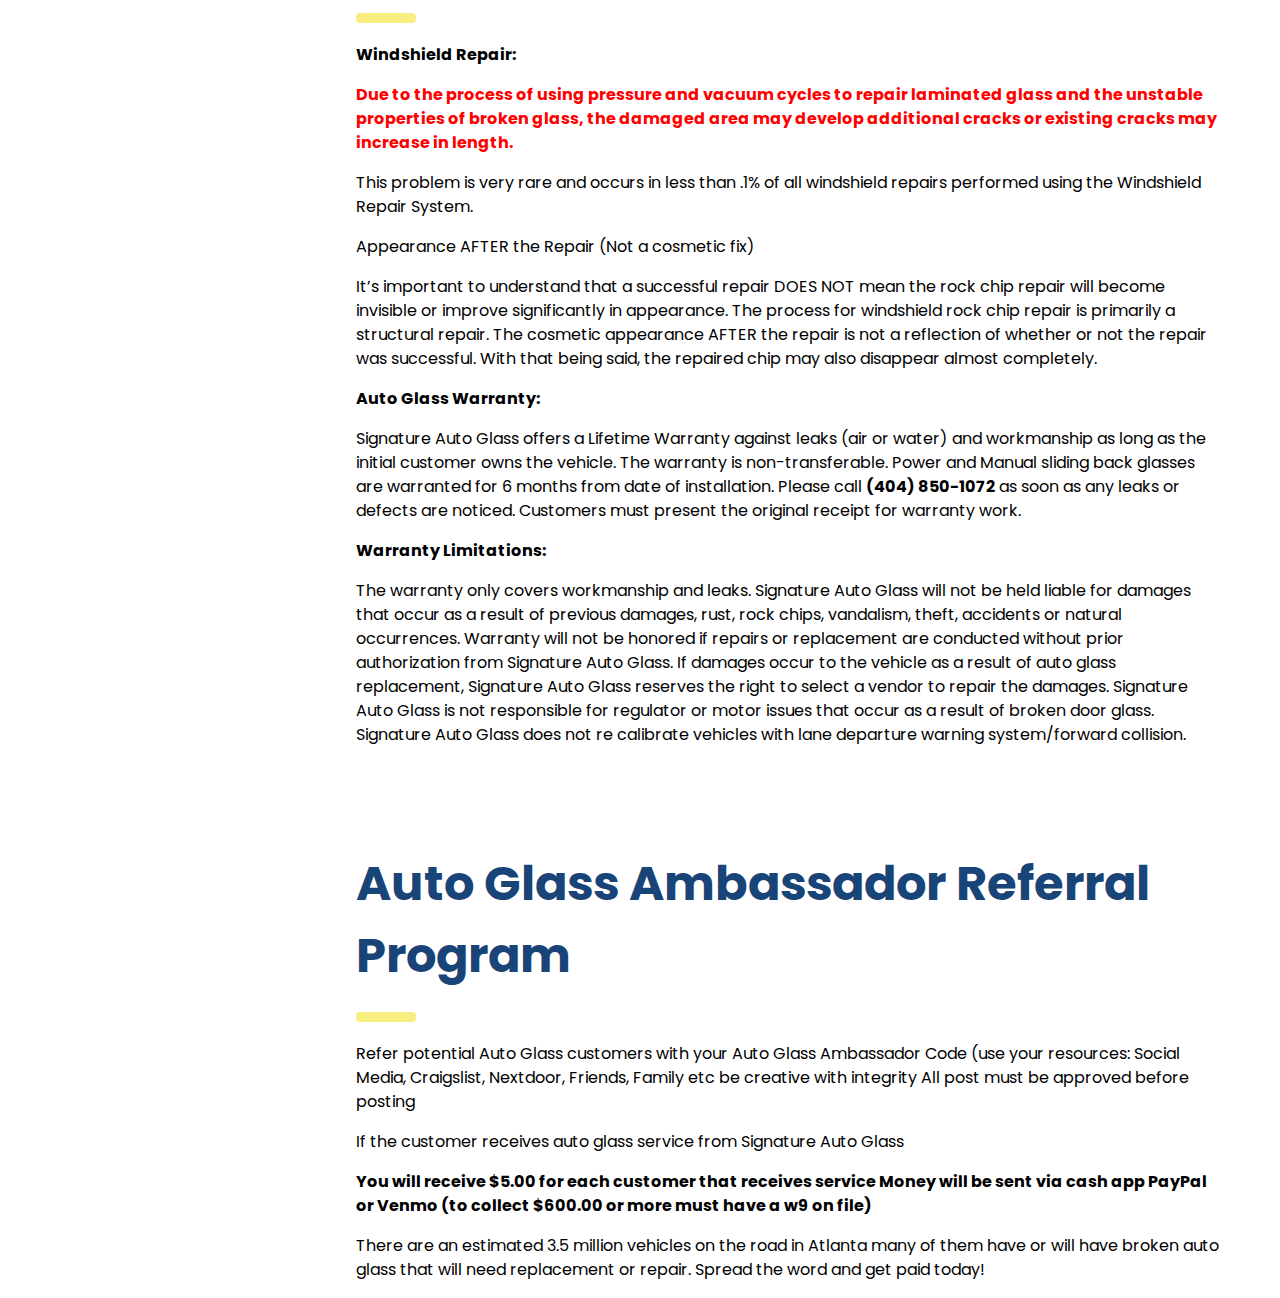
==== commit 702cee69: "Changed to Bold" ====
--- a/web/index.html
+++ b/web/index.html
@@ -27,26 +27,34 @@
         .fa:hover {
             opacity: 0.7;
         }
+
+        .w3-red, .w3-hover-red:hover {
+            background-color: #194478 !important;
+            color: #f8f2b1 !important;
+        }
+        .w3-text-red, .w3-hover-text-red:hover {
+            color: #194478!important;
+        }
     </style>
 <body>
 
     <!-- Sidebar/menu -->
     <nav class="w3-sidebar w3-red w3-collapse w3-top w3-large w3-padding" style="z-index:3;width:300px;font-weight:bold;" id="mySidebar"><br>
-    <a href="javascript:void(0)" onclick="w3_close()" class="w3-button w3-hide-large w3-display-topleft" style="width:100%;font-size:22px">Close Menu</a>
-    <div class="w3-container">
-        <h3 class="w3-padding-64"><b>Signature<br>Auto Glass</b></h3>
-    </div>
-    <div class="w3-bar-block">
-        <a href="#" onclick="w3_close()" class="w3-bar-item w3-button w3-hover-white">Home</a> 
-        <a href="#aboutus" onclick="w3_close()" class="w3-bar-item w3-button w3-hover-white">About Us</a> 
-        <a href="#services" onclick="w3_close()" class="w3-bar-item w3-button w3-hover-white">Services</a> 
-        <a href="#designers" onclick="w3_close()" class="w3-bar-item w3-button w3-hover-white">Fleet Management</a> 
-        <a href="#packages" onclick="w3_close()" class="w3-bar-item w3-button w3-hover-white">Free Quote</a> 
-        <a href="#contact" onclick="w3_close()" class="w3-bar-item w3-button w3-hover-white">Warranty</a>
-        <a href="#contact" onclick="w3_close()" class="w3-bar-item w3-button w3-hover-white">Referral Program</a>
-    </div>
-        <a href="https://www.facebook.com/SignatureAG/?ref=br_rs" class="fa fa-facebook" target="_blank"></a>
-        <a href="https://www.instagram.com/signatureautoglassga/" class="fa fa-instagram" target="_blank"></a>
+        <a href="javascript:void(0)" onclick="w3_close()" class="w3-button w3-hide-large w3-display-topleft" style="width:100%;font-size:22px">Close Menu</a>
+        <div class="w3-container">
+            <h3 class="w3-padding-64"><b>Signature<br>Auto Glass</b></h3>
+        </div>
+        <div class="w3-bar-block">
+            <a href="#" onclick="w3_close()" class="w3-bar-item w3-button w3-hover-white">Home</a> 
+            <a href="#aboutus" onclick="w3_close()" class="w3-bar-item w3-button w3-hover-white">About Us</a> 
+            <a href="#services" onclick="w3_close()" class="w3-bar-item w3-button w3-hover-white">Services</a> 
+            <a href="#fleet" onclick="w3_close()" class="w3-bar-item w3-button w3-hover-white">Fleet Management</a> 
+            <a href="#freequote" onclick="w3_close()" class="w3-bar-item w3-button w3-hover-white">Free Quote</a> 
+            <a href="#warranty" onclick="w3_close()" class="w3-bar-item w3-button w3-hover-white">Warranty</a>
+            <a href="#referral" onclick="w3_close()" class="w3-bar-item w3-button w3-hover-white">Referral Program</a>
+        </div>
+            <a href="https://www.facebook.com/SignatureAG/?ref=br_rs" class="fa fa-facebook" target="_blank"></a>
+            <a href="https://www.instagram.com/signatureautoglassga/" class="fa fa-instagram" target="_blank"></a>
     </nav>
 
     <!-- Top menu on small screens -->
@@ -63,9 +71,9 @@
 
     <!-- Header -->
     <div class="w3-container" style="margin-top:80px" id="showcase">
-        <h1 class="w3-jumbo"><b>Signature Auto Glass</b></h1>
-        <h1 class="w3-xxxlarge w3-text-red"><b>Using cutting edge technology with old school practicality to deliver the safest and highest quality auto glass installation</b></h1>
-        <hr style="width:50px;border:5px solid red" class="w3-round">
+        <img src="../images/logo.jpg" style="max-height: 100px; max-width: 100%; display: block; margin-left: auto; margin-right: auto" onclick="onClick(this)" alt="Concrete meets bricks">
+        <h4 style="text-align: center; color: #194478;">Using cutting edge technology with old school practicality to deliver the safest and highest quality auto glass installation</h4>
+        <hr style="width:50px;border:5px solid #f8ee7f; display: block; margin-left: auto; margin-right: auto" class="w3-round">
     </div>
     
     <!-- Photo grid (modal) (Homepage) -->
@@ -95,11 +103,11 @@
     <!-- About Us -->
     <div class="w3-container" id="aboutus" style="margin-top:75px">
         <h1 class="w3-xxxlarge w3-text-red"><b>About Us</b></h1>
-        <hr style="width:50px;border:5px solid red" class="w3-round">
-
-        <p>Mission:</p>
+        <hr style="width:50px;border:5px solid #f8ee7f" class="w3-round">
+
+        <p><b>Mission:</b></p>
         <p>Our mission is to establish Signature Auto Glass as the premier leaders in the auto glass replacement and repair industry, by delivering exceptional customer service, exceeding safety standards and maintaining fair pricing.</p>
-        <p>What We Do:</p>
+        <p><b>What We Do:</b></p>
         <p>Signature Auto Glass uses cutting edge technology with old school practicality to deliver the safest and highest quality auto glass installation and repair.
             We have a team of local Auto Glass Installers ready to take care of your auto glass replacement needs. Your needs are our priority!
             At Signature Auto Glass, we are committed to providing excellent customer service and quality auto glass replacement. Your safety is top priority with our experienced team of auto glass technicians, we want to keep you and your vehicle safe and on the road. Signature Auto Glass will gladly service your import, domestic or high performance exotic car. We take pride in our work, offering excellent customer service and using high quality Auto Glass, Moulding and Urethane. 
@@ -112,23 +120,24 @@
     <!-- Services -->
     <div class="w3-container" id="services" style="margin-top:75px">
         <h1 class="w3-xxxlarge w3-text-red"><b>Services.</b></h1>
-        <hr style="width:50px;border:5px solid red" class="w3-round">
-
-        <ul>
+        <hr style="width:50px;border:5px solid #f8ee7f" class="w3-round">
+
+        <ul><b>
             <li>Windshield Repair</li>
             <li>Backglass</li>
             <li>Vent Glass</li>
             <li>Door Glass</li>
             <li>Quarter Glass</li>
             <li>Side Glass</li>
+            </b>
         </ul>
 
     </div>
     
     <!-- Fleet Management -->
-    <div class="w3-container" id="designers" style="margin-top:75px">
+    <div class="w3-container" id="fleet" style="margin-top:75px">
         <h1 class="w3-xxxlarge w3-text-red"><b>Fleet Management</b></h1>
-        <hr style="width:50px;border:5px solid red" class="w3-round">
+        <hr style="width:50px;border:5px solid #f8ee7f" class="w3-round">
         <p>The best team in the world.</p>
         <p> 
             We have a team of local Auto Glass Installers ready to take care of your auto glass replacement needs.  
@@ -141,9 +150,9 @@
 
     <!-- Free Quote -->
     <!-- Put the form in this area -->
-    <div class="w3-container" id="contact" style="margin-top:75px">
+    <div class="w3-container" id="freequote" style="margin-top:75px">
         <h1 class="w3-xxxlarge w3-text-red"><b>Free Quote</b></h1>
-        <hr style="width:50px;border:5px solid red" class="w3-round">
+        <hr style="width:50px;border:5px solid #f8ee7f" class="w3-round">
         <p>Do you want us to style your home? Fill out the form and fill me in with the details :) We love meeting new people!</p>
         <form action="/action_page.php" target="_blank">
         <div class="w3-section">
@@ -163,39 +172,47 @@
     </div>
 
     <!-- Warranty -->
-    <div class="w3-container" id="services" style="margin-top:75px">
-        <h1 class="w3-xxxlarge w3-text-red"><b>Warranty</b></h1>
-        <hr style="width:50px;border:5px solid red" class="w3-round">
-        <p>We are a w that focus on what's best for your home and what's best for you!</p>
+    <div class="w3-container" id="warranty" style="margin-top:75px">
+        <h1 class="w3-xxxlarge w3-text-red"><b>Warranty and Disclaimer</b></h1>
+        <hr style="width:50px;border:5px solid #f8ee7f" class="w3-round">
+        <p><b>Windshield Repair:</b></p>
+        <p style="color: red"><b>
+            Due to the process of using pressure and vacuum cycles to repair laminated glass and the unstable properties of broken glass, 
+            the damaged area may develop additional cracks or existing cracks may increase in length.
+            </b>
+        </p>
+        <p>This problem is very rare and occurs in less than .1% of all windshield repairs performed using the Windshield Repair System.</p>
+        <p>Appearance AFTER the Repair (Not a cosmetic fix)</p>
         <p>
-            We have a team of local Auto Glass Installers ready to take care of your auto glass replacement needs.  
-
-            Your needs are our priority! At Signature Auto Glass, we are committed to providing excellent customer service and quality auto glass replacement and other areas nearby. 
-            Your safety is top priority with our experienced team of auto glass technicians, we want to keep you and your vehicle safe and on the road. 
-            Signature Auto Glass will gladly service your import, domestic or high performance exotic car. 
-            We take pride in our work, offering excellent customer service and using high quality Auto Glass, Moulding and Urethane.
-            Regardless of whether your need is as a result of something that flew into your windshield as you drove down the road or because you were the victim of a crime, Signature Auto glass is here to help. 
-            If necessary, we are also able to work with your insurance provider to properly file your insurance claim. As an added convenience for our customers,
-            we offer Free MOBILE SERVICE in Atlanta and nearby areas We bring our Auto Glass Shop to you! Signature Auto Glass will gladly come to you!  
-            When you call our office (404) 850-1072, our phone representatives will ask you for the essential information in order to be able to provide you with a free quote and answer your questions.
+            It’s important to understand that a successful repair DOES NOT mean the rock chip repair will become invisible or improve significantly in appearance.
+            The process for windshield rock chip repair is primarily a structural repair. The cosmetic appearance AFTER the repair is not a reflection of whether or not the repair was successful.
+            With that being said, the repaired chip may also disappear almost completely.
+        </p>
+        <p><b>Auto Glass Warranty:</b></p>
+        <p>
+            Signature Auto Glass offers a Lifetime Warranty against leaks (air or water) and workmanship as long as the initial customer owns the vehicle. The warranty is non-transferable.
+            Power and Manual sliding back glasses are warranted for 6 months from date of installation.
+            Please call <b>(404) 850-1072 </b>as soon as any leaks or defects are noticed. Customers must present the original receipt for warranty work.
+
+        <p><b>Warranty Limitations:</b></p>
+        <p>
+            The warranty only covers workmanship and leaks. Signature Auto Glass will not be held liable for damages that occur as a result of previous damages, rust, rock chips, vandalism, theft, accidents or natural occurrences.
+            Warranty will not be honored if repairs or replacement are conducted without prior authorization from Signature Auto Glass.
+            If damages occur to the vehicle as a result of auto glass replacement, Signature Auto Glass reserves the right to select a vendor to repair the damages.
+            Signature Auto Glass is not responsible for regulator or motor issues that occur as a result of broken door glass.
+            Signature Auto Glass does not re calibrate vehicles with lane departure warning system/forward collision.
         </p>
     </div>
     
     <!-- Referral Program -->
-    <div class="w3-container" id="services" style="margin-top:75px">
-        <h1 class="w3-xxxlarge w3-text-red"><b>Referral Program</b></h1>
-        <hr style="width:50px;border:5px solid red" class="w3-round">
-        <p>We are a interior design service that focus on what's best for your home and what's best for you!</p>
-        <p>
-            We have a team of local Auto Glass Installers ready to take care of your auto glass replacement needs.  
-            Your needs are our priority! At Signature Auto Glass, we are committed to providing excellent customer service and quality auto glass replacement and other areas nearby. 
-            Your safety is top priority with our experienced team of auto glass technicians, we want to keep you and your vehicle safe and on the road. 
-            Signature Auto Glass will gladly service your import, domestic or high performance exotic car. 
-            We take pride in our work, offering excellent customer service and using high quality Auto Glass, Moulding and Urethane.
-            Regardless of whether your need is as a result of something that flew into your windshield as you drove down the road or because you were the victim of a crime, Signature Auto glass is here to help. 
-            If necessary, we are also able to work with your insurance provider to properly file your insurance claim. As an added convenience for our customers,
-            we offer Free MOBILE SERVICE in Atlanta and nearby areas We bring our Auto Glass Shop to you! Signature Auto Glass will gladly come to you!  
-            When you call our office (404) 850-1072, our phone representatives will ask you for the essential information in order to be able to provide you with a free quote and answer your questions.
+    <div class="w3-container" id="referral" style="margin-top:75px">
+        <h1 class="w3-xxxlarge w3-text-red"><b>Auto Glass Ambassador Referral Program</b></h1>
+        <hr style="width:50px;border:5px solid #f8ee7f" class="w3-round">
+        <p>Refer potential Auto Glass customers with your Auto Glass Ambassador Code (use your resources: Social Media, Craigslist, Nextdoor, Friends, Family etc be creative with integrity All post must be approved before posting</p>
+        <p>If the customer receives auto glass service from Signature Auto Glass</p>
+        <p><b>You will receive $5.00 for each customer that receives service Money will be sent via cash app PayPal or Venmo (to collect $600.00 or more must have a w9 on file)</b></p>
+                
+        <p>There are an estimated 3.5 million vehicles on the road in Atlanta many of them have or will have broken auto glass that will need replacement or repair. Spread the word and get paid today!</p>
 
         </p>
     </div>
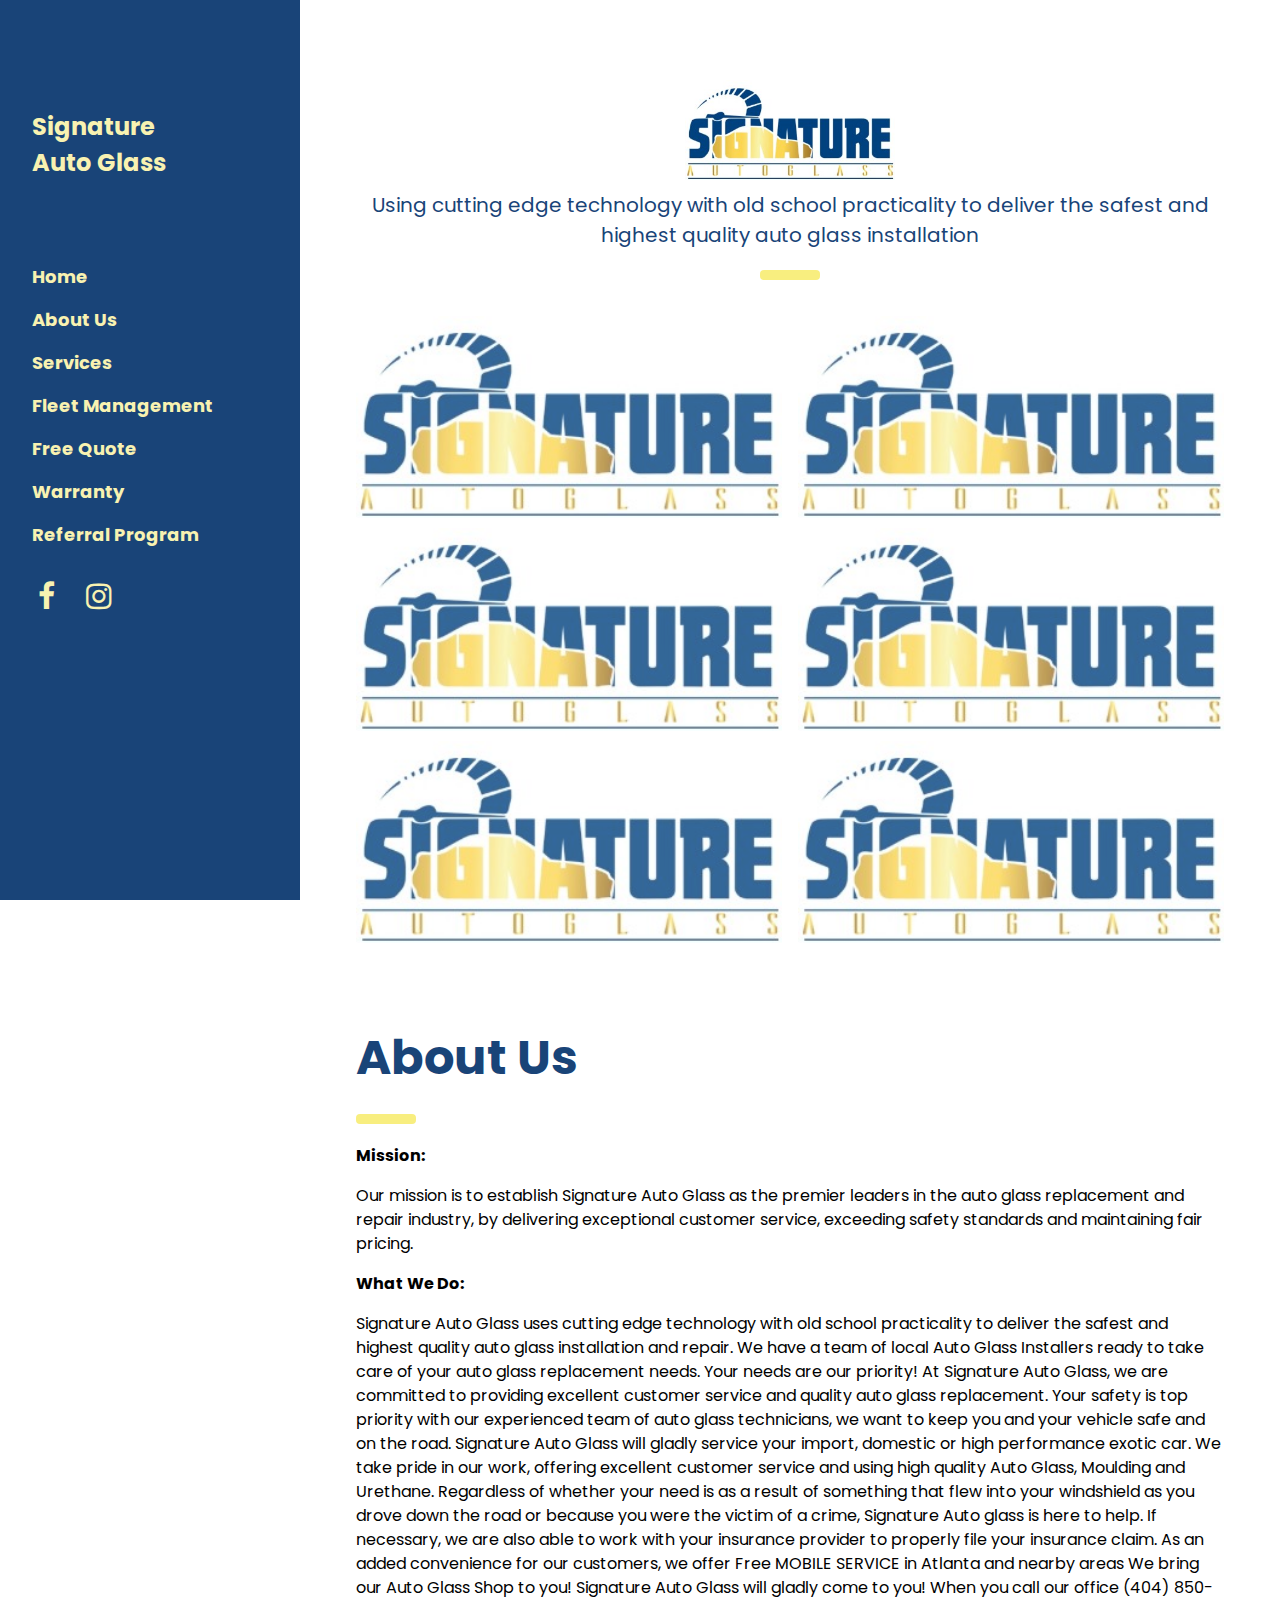
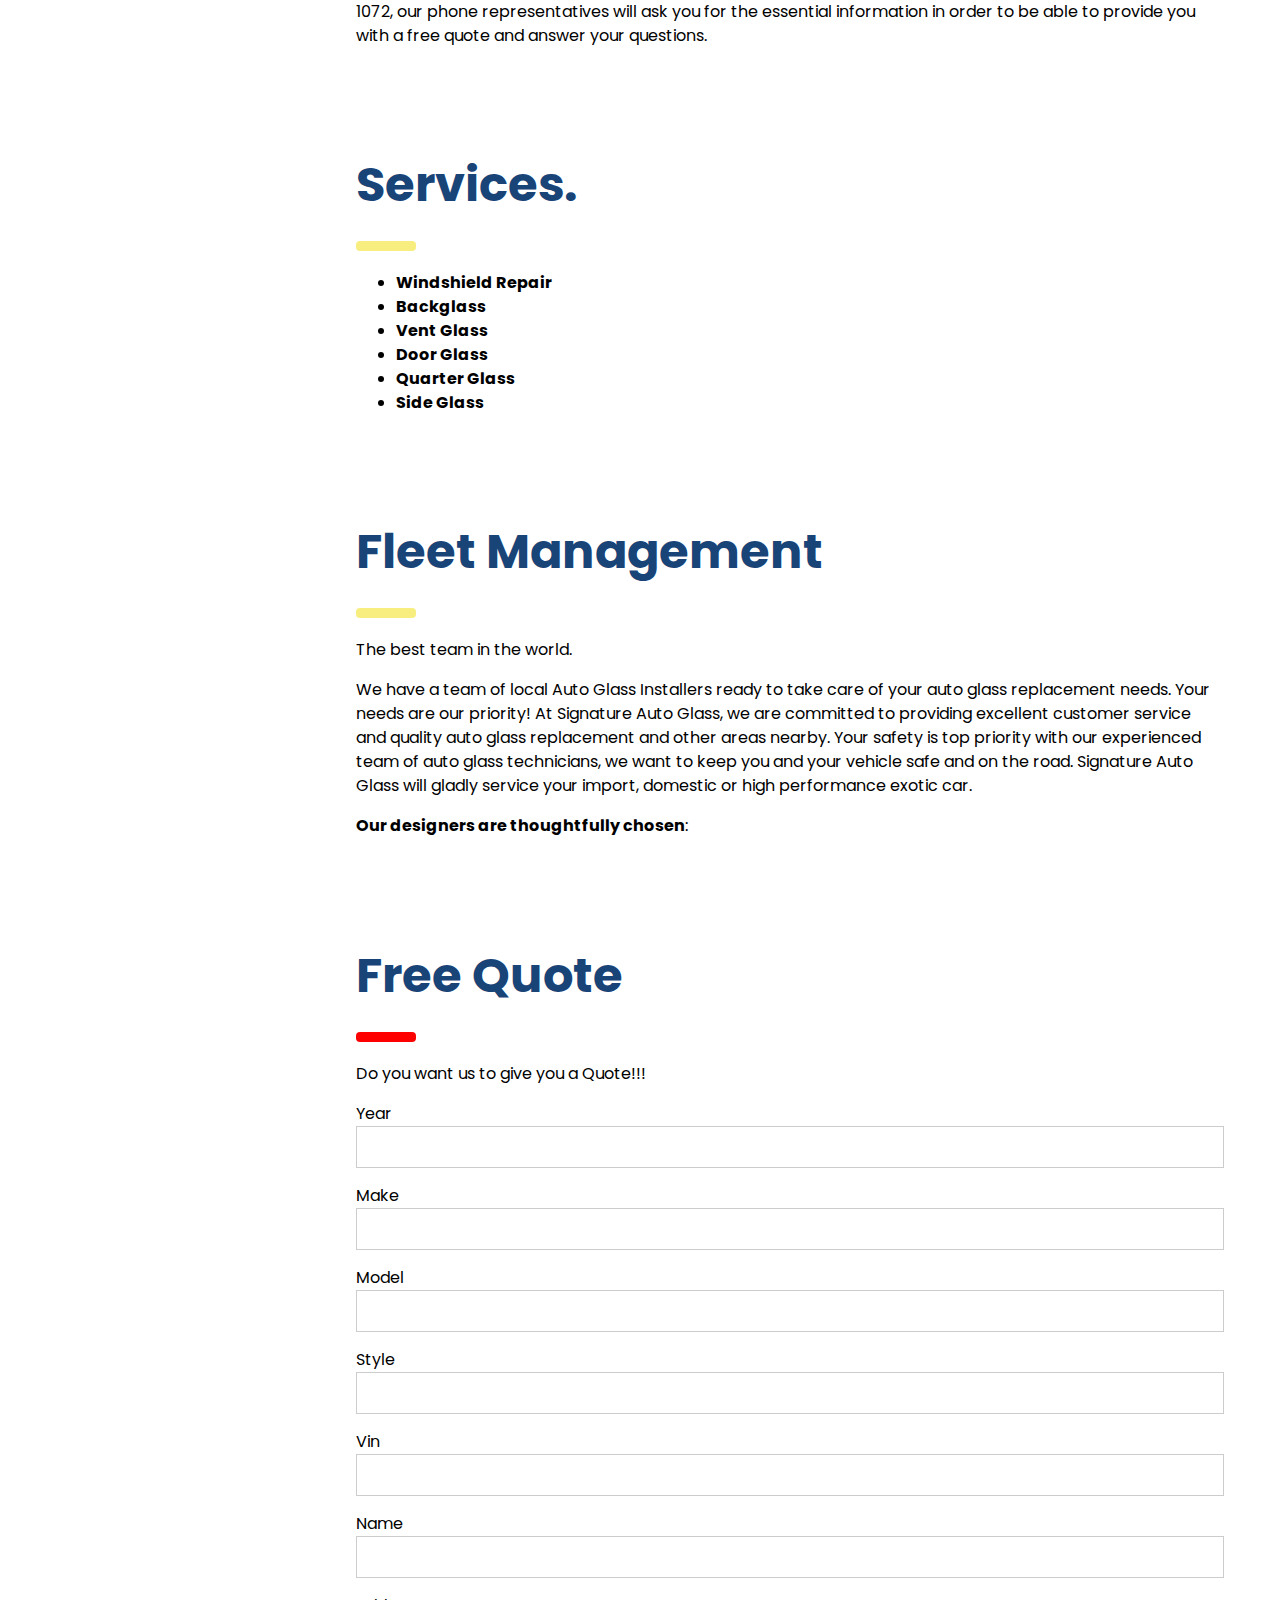
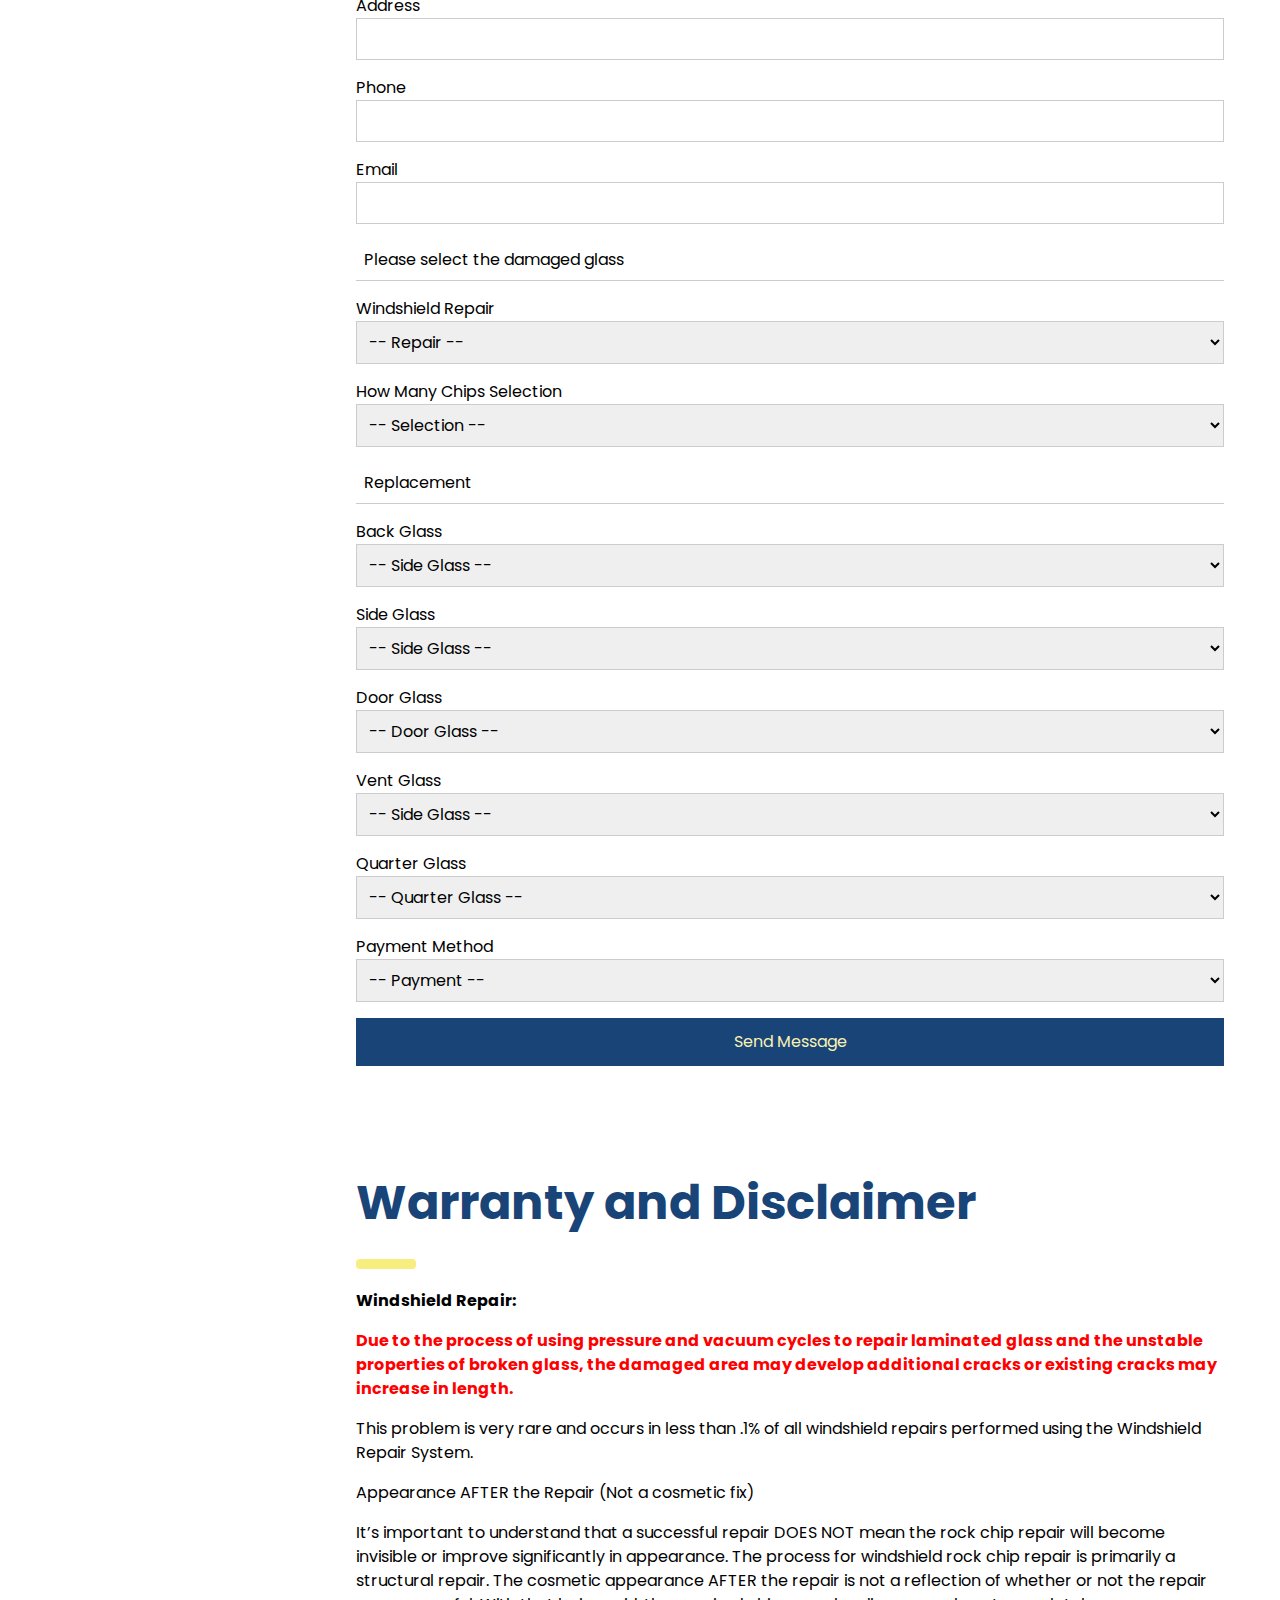
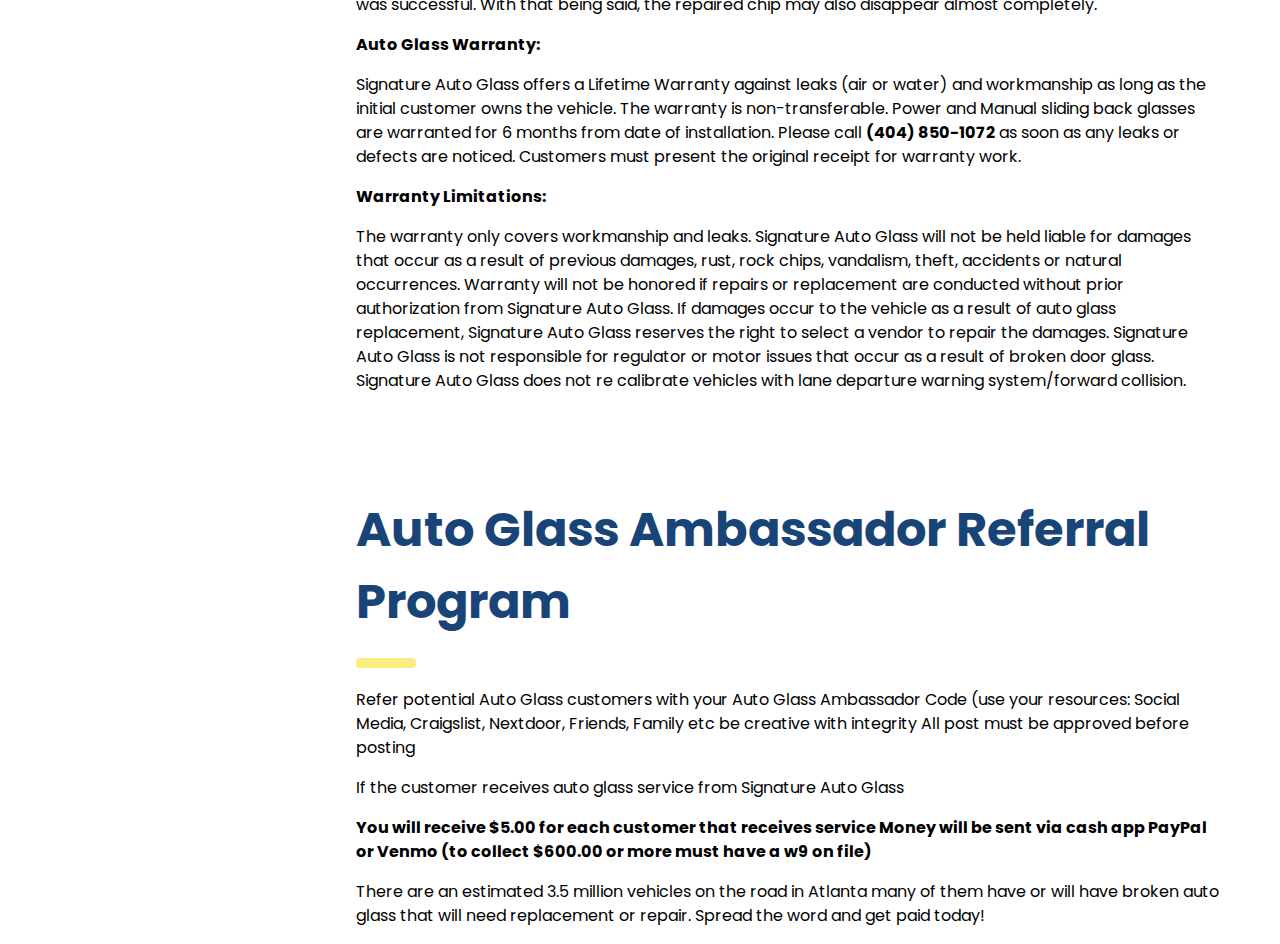
==== commit c29cb683: "Merge branch 'master' into newEdits" ====
--- a/web/index.html
+++ b/web/index.html
@@ -152,21 +152,128 @@
     <!-- Put the form in this area -->
     <div class="w3-container" id="freequote" style="margin-top:75px">
         <h1 class="w3-xxxlarge w3-text-red"><b>Free Quote</b></h1>
-        <hr style="width:50px;border:5px solid #f8ee7f" class="w3-round">
-        <p>Do you want us to style your home? Fill out the form and fill me in with the details :) We love meeting new people!</p>
+
+        <hr style="width:50px;border:5px solid red" class="w3-round">
+        <p>Do you want us to give you a Quote!!!</p>
+
         <form action="/action_page.php" target="_blank">
+        <div class="w3-section">
+            <label>Year</label>
+            <input class="w3-input w3-border" type="text" name="Year" required>
+        </div>
+        <div class="w3-section">
+            <label>Make</label>
+            <input class="w3-input w3-border" type="text" name="Make" required>
+        </div>
+        <div class="w3-section">
+            <label>Model</label>
+            <input class="w3-input w3-border" type="text" name="Model" required>
+        </div>
+            <div class="w3-section">
+            <label>Style</label>
+            <input class="w3-input w3-border" type="text" name="Style" required>
+        </div>
+        <div class="w3-section">
+            <label>Vin</label>
+            <input class="w3-input w3-border" type="text" name="Vin" required>
+        </div>
         <div class="w3-section">
             <label>Name</label>
             <input class="w3-input w3-border" type="text" name="Name" required>
         </div>
         <div class="w3-section">
+            <label>Address</label>
+            <input class="w3-input w3-border" type="text" name="Address" required>
+        </div>
+        <div class="w3-section">
+            <label>Phone</label>
+            <input class="w3-input w3-border" type="text" name="Phone" required>
+        </div>
+        <div class="w3-section">
             <label>Email</label>
-            <input class="w3-input w3-border" type="text" name="Email" required>
-        </div>
-        <div class="w3-section">
-            <label>Message</label>
-            <input class="w3-input w3-border" type="text" name="Message" required>
-        </div>
+            <input class="w3-input w3-border" type="email" name="Email" required>
+        </div> 
+        <div class="w3-section">
+            <label class="w3-input" >Please select the damaged glass</label>
+        </div> 
+        <div class="w3-section">
+            <label>Windshield Repair</label>
+            <select class="w3-input w3-border" iid = "repair">
+                <option value="hide">-- Repair --</option>
+                <option value="six">6 Inches</option>
+                <option value="threeOrLess">3 or less Inches</option>
+            </select> 
+        </div> 
+        <div class="w3-section">
+            <label>How Many Chips Selection</label>
+            <select class="w3-input w3-border" iid = "Chips">
+                <option value="hide">-- Selection --</option>
+                <option value="1">1</option>
+                <option value="2">2</option>
+                <option value="3">3</option>
+            </select> 
+        </div> 
+
+        <div class="w3-section">
+            <label class="w3-input">Replacement</label>
+        </div> 
+        <div class="w3-section">
+            <label>Back Glass</label>
+            <select class="w3-input w3-border" id = "Back_Glass">
+                <option value="hide">-- Side Glass --</option>
+                <option value="yes">Yes</option>
+                <option value="no">No</option>
+            </select> 
+        </div> 
+        <div class="w3-section">
+            <label>Side Glass</label>
+            <select class="w3-input w3-border" id = "Side_Glass">
+                <option value="hide">-- Side Glass --</option>
+                <option value="left">Left Front</option>
+                <option value="right">Right Front</option>
+                <option value="rearright">Rear Right</option>
+                <option value="rearleft">Rear</option>
+            </select> 
+        </div> 
+        <div class="w3-section">
+            <label>Door Glass</label>
+            <select class="w3-input w3-border" id = "Door_Glass">
+                <option value="hide">-- Door Glass --</option>
+                <option value="left">Left Front</option>
+                <option value="right">Right Front</option>
+                <option value="rearright">Rear Right</option>
+                <option value="rearleft">Rear</option>
+            </select> 
+        </div> 
+        <div class="w3-section">
+            <label>Vent Glass</label>
+            <select class="w3-input w3-border" id = "Vent_Glass">
+                <option value="hide">-- Side Glass --</option>
+                <option value="left">Left Front</option>
+                <option value="right">Right Front</option>
+                <option value="rearright">Rear Right</option>
+                <option value="rearleft">Rear</option>
+            </select> 
+        </div> 
+        <div class="w3-section" >
+            <label>Quarter Glass</label>
+            <select class="w3-input w3-border" id = "Quarter_Glass">
+                <option value="hide">-- Quarter Glass --</option>
+                <option value="left">Left Front</option>
+                <option value="right">Right Front</option>
+                <option value="rearright">Rear Right</option>
+                <option value="rearleft">Rear</option>
+            </select> 
+        </div> 
+        <div class="w3-section" >
+            <label>Payment Method</label>
+            <select class="w3-input w3-border" id = "Payment">
+                <option value="hide">-- Payment --</option>
+                <option value="left">Self Pay</option>
+                <option value="right">Insurance</option>
+            </select> 
+        </div> 
+    
         <button type="submit" class="w3-button w3-block w3-padding-large w3-red w3-margin-bottom">Send Message</button>
         </form>  
     </div>
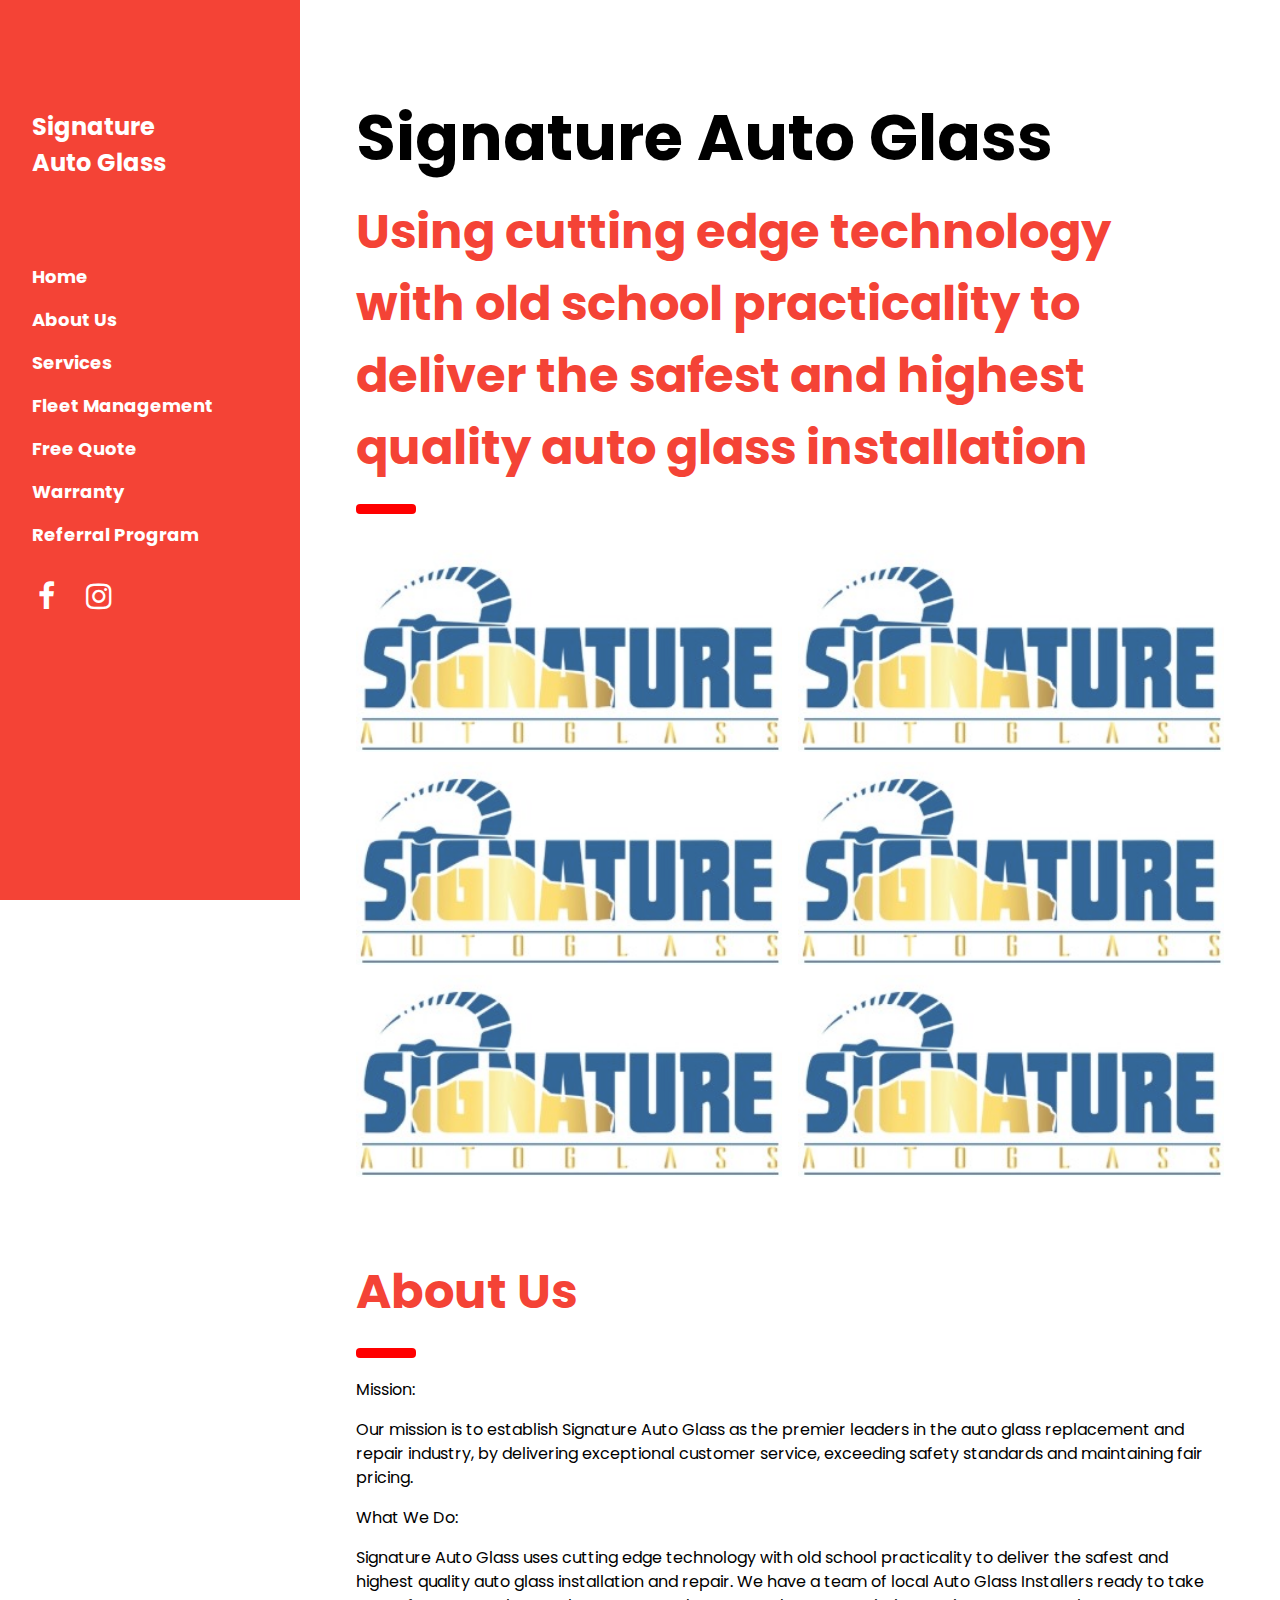
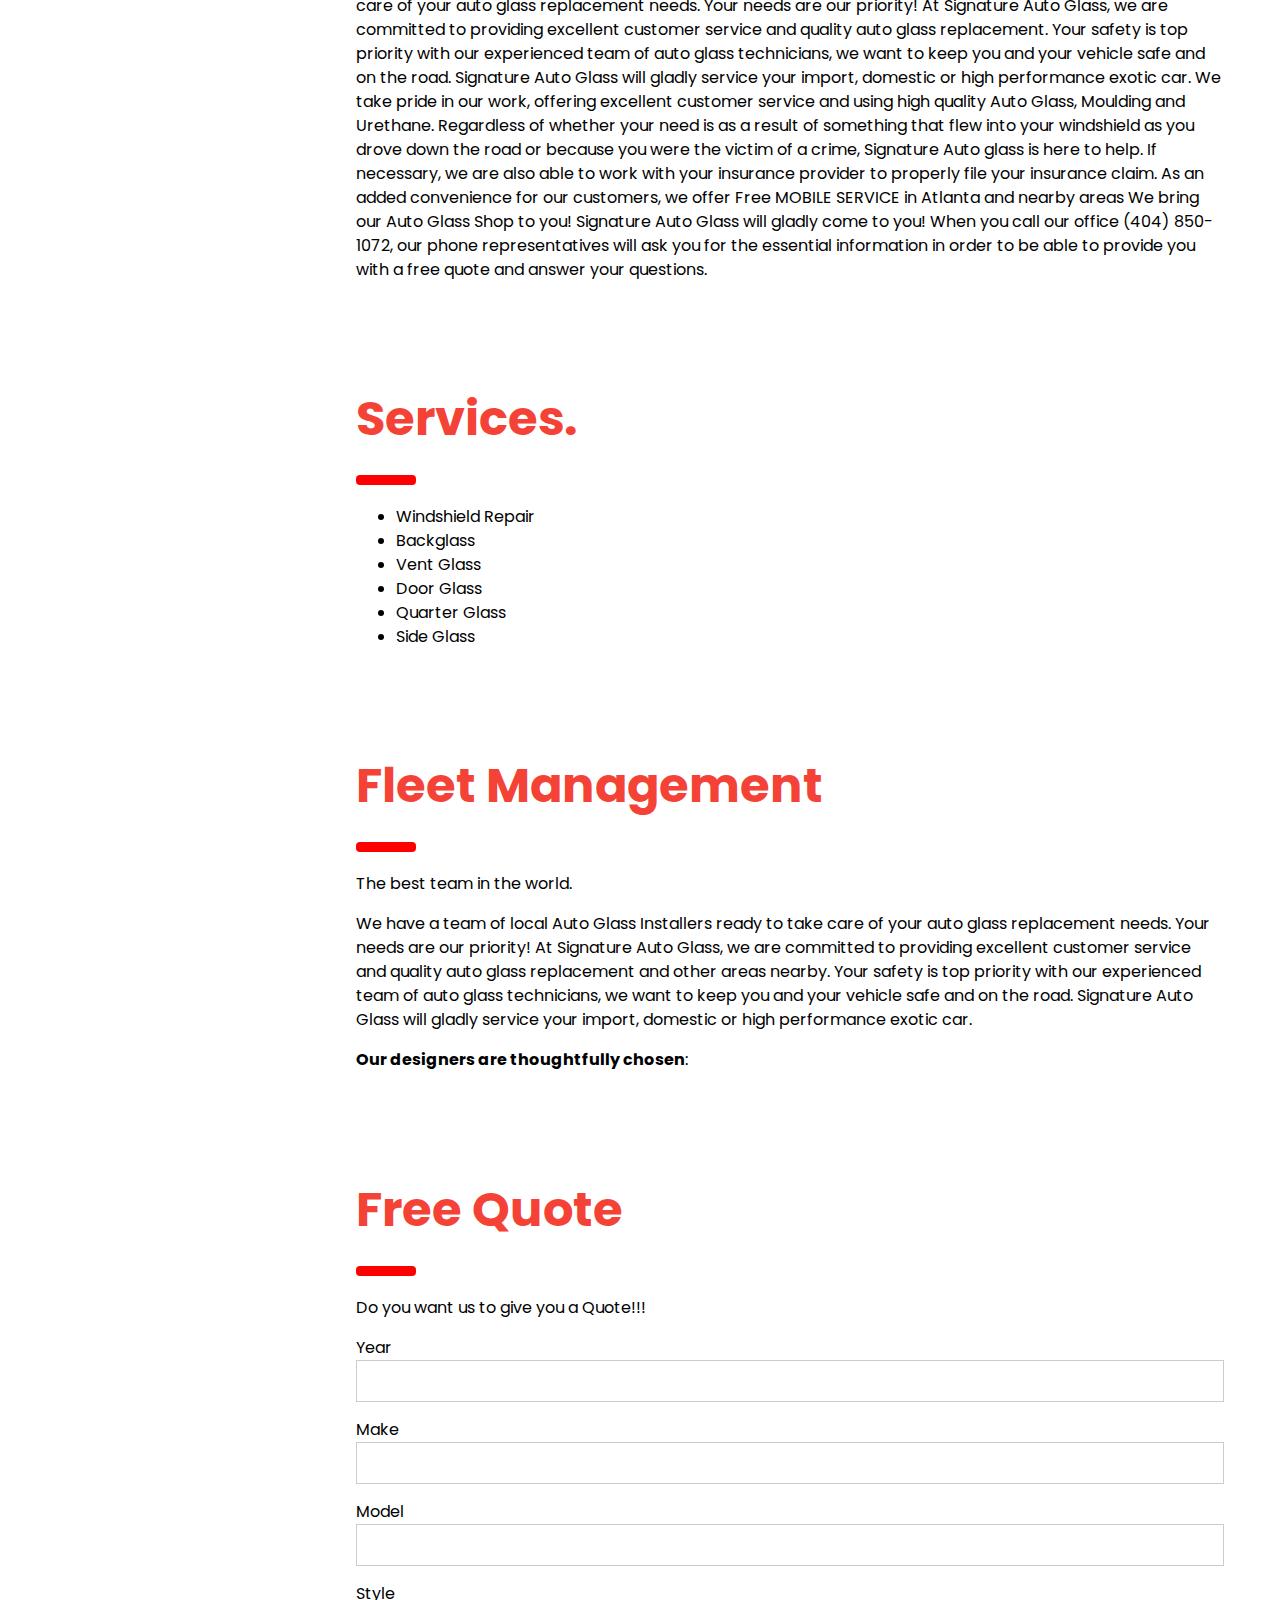
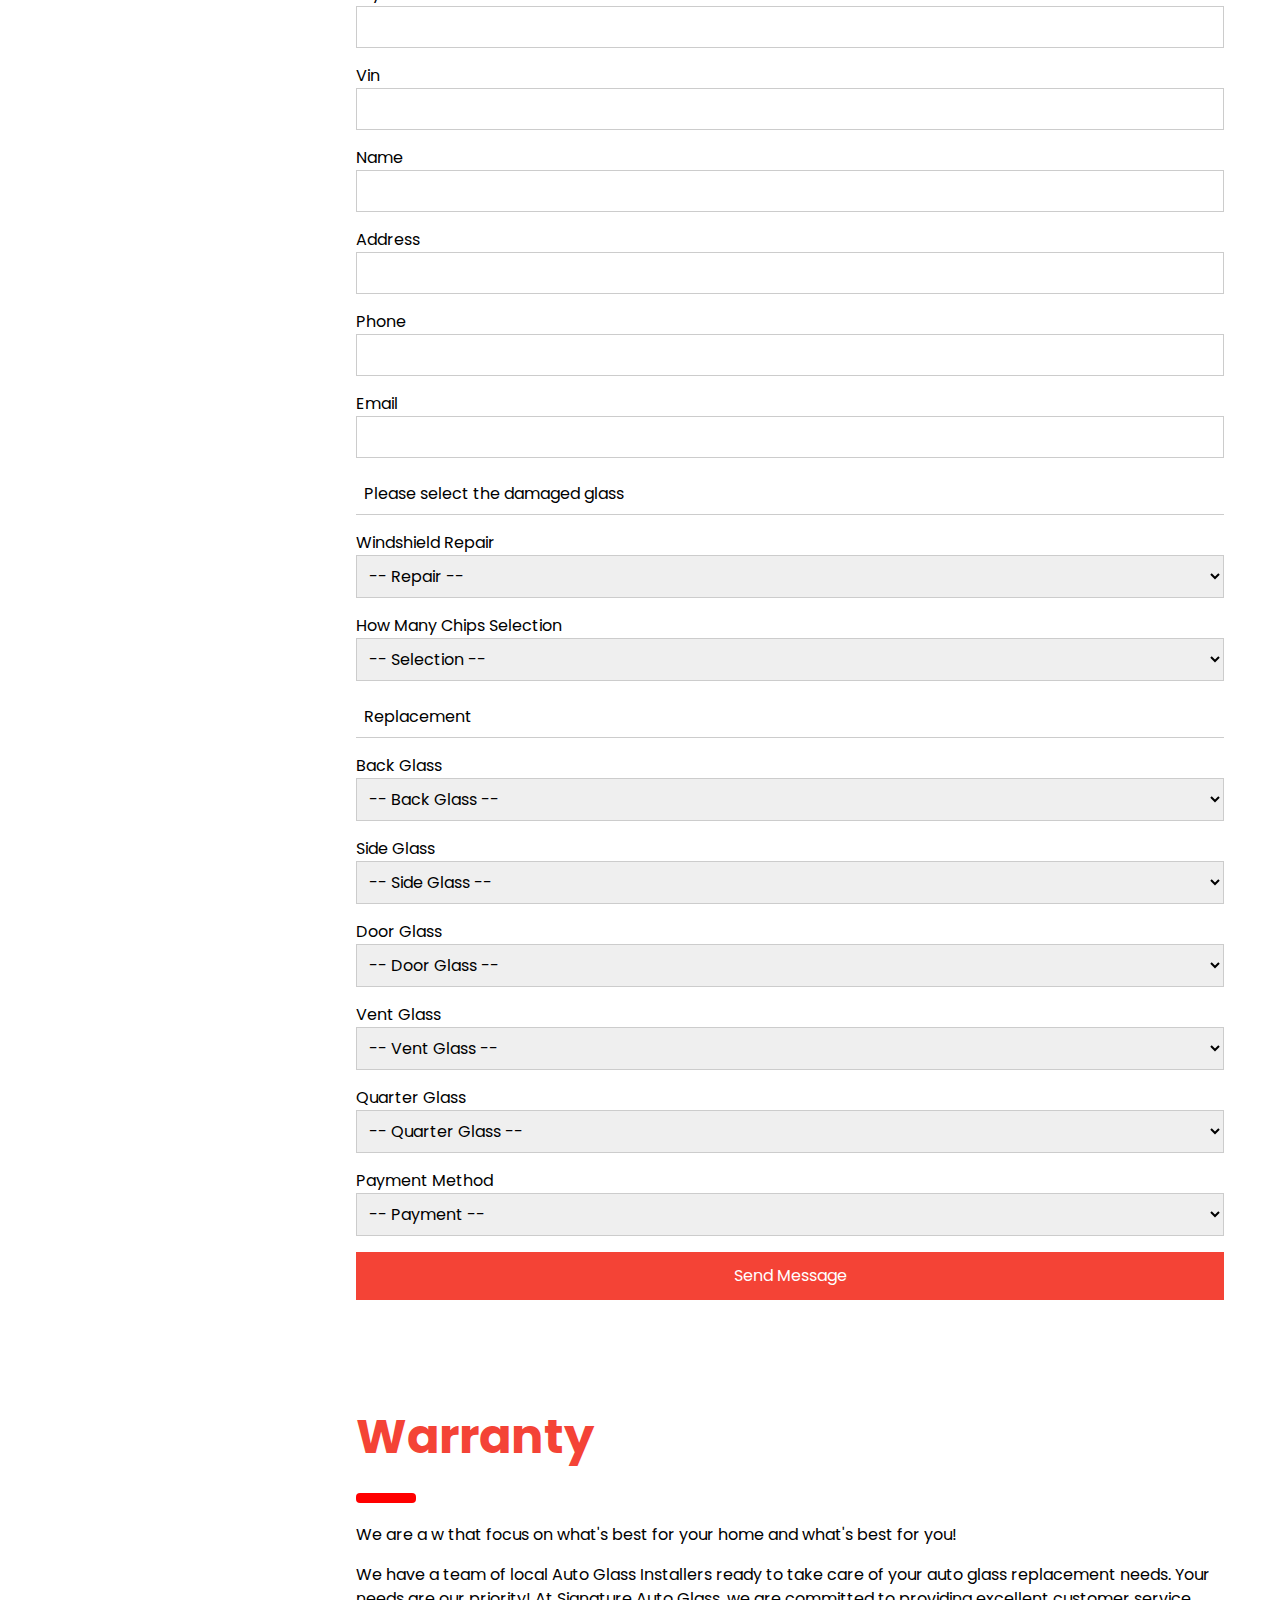
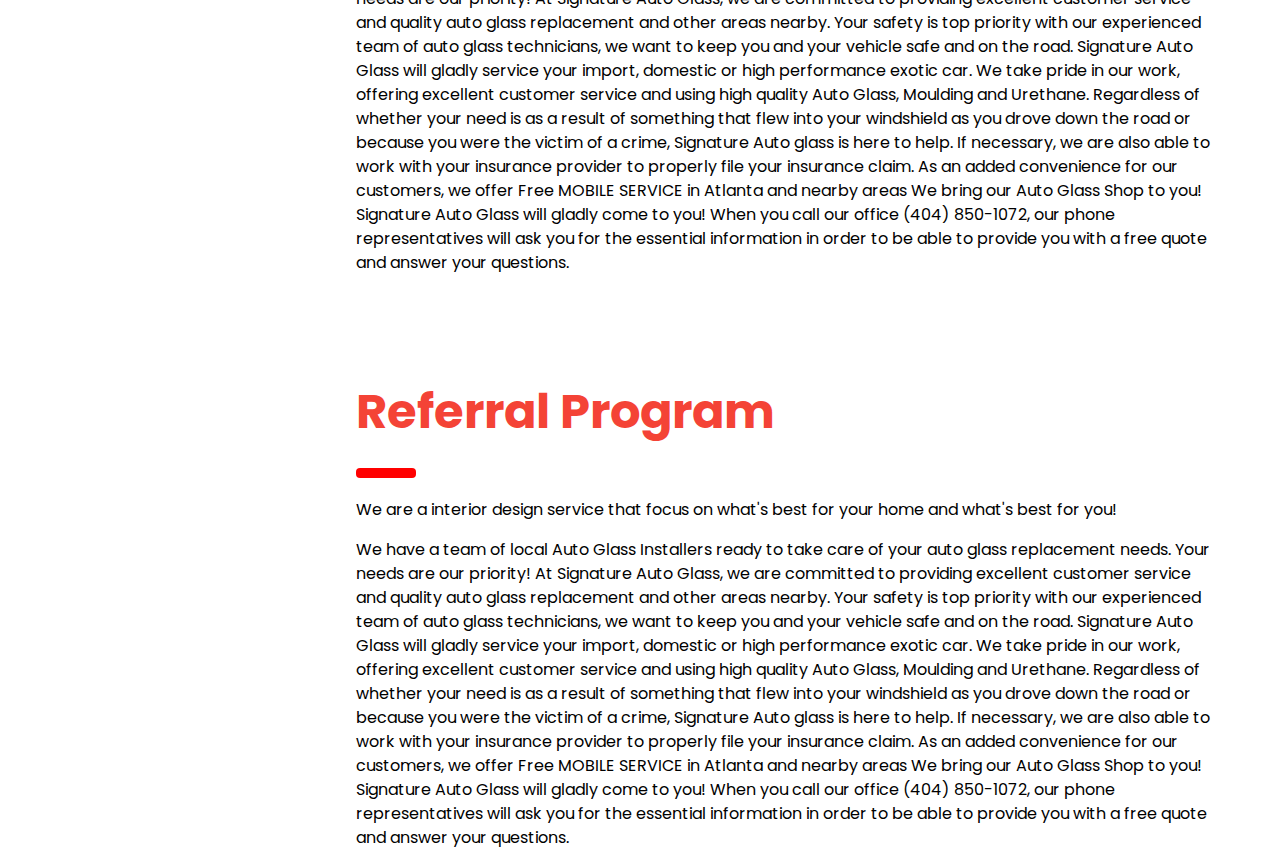
==== commit 881140f5: "changed the name on the option" ====
--- a/web/index.html
+++ b/web/index.html
@@ -27,34 +27,26 @@
         .fa:hover {
             opacity: 0.7;
         }
-
-        .w3-red, .w3-hover-red:hover {
-            background-color: #194478 !important;
-            color: #f8f2b1 !important;
-        }
-        .w3-text-red, .w3-hover-text-red:hover {
-            color: #194478!important;
-        }
     </style>
 <body>
 
     <!-- Sidebar/menu -->
     <nav class="w3-sidebar w3-red w3-collapse w3-top w3-large w3-padding" style="z-index:3;width:300px;font-weight:bold;" id="mySidebar"><br>
-        <a href="javascript:void(0)" onclick="w3_close()" class="w3-button w3-hide-large w3-display-topleft" style="width:100%;font-size:22px">Close Menu</a>
-        <div class="w3-container">
-            <h3 class="w3-padding-64"><b>Signature<br>Auto Glass</b></h3>
-        </div>
-        <div class="w3-bar-block">
-            <a href="#" onclick="w3_close()" class="w3-bar-item w3-button w3-hover-white">Home</a> 
-            <a href="#aboutus" onclick="w3_close()" class="w3-bar-item w3-button w3-hover-white">About Us</a> 
-            <a href="#services" onclick="w3_close()" class="w3-bar-item w3-button w3-hover-white">Services</a> 
-            <a href="#fleet" onclick="w3_close()" class="w3-bar-item w3-button w3-hover-white">Fleet Management</a> 
-            <a href="#freequote" onclick="w3_close()" class="w3-bar-item w3-button w3-hover-white">Free Quote</a> 
-            <a href="#warranty" onclick="w3_close()" class="w3-bar-item w3-button w3-hover-white">Warranty</a>
-            <a href="#referral" onclick="w3_close()" class="w3-bar-item w3-button w3-hover-white">Referral Program</a>
-        </div>
-            <a href="https://www.facebook.com/SignatureAG/?ref=br_rs" class="fa fa-facebook" target="_blank"></a>
-            <a href="https://www.instagram.com/signatureautoglassga/" class="fa fa-instagram" target="_blank"></a>
+    <a href="javascript:void(0)" onclick="w3_close()" class="w3-button w3-hide-large w3-display-topleft" style="width:100%;font-size:22px">Close Menu</a>
+    <div class="w3-container">
+        <h3 class="w3-padding-64"><b>Signature<br>Auto Glass</b></h3>
+    </div>
+    <div class="w3-bar-block">
+        <a href="#" onclick="w3_close()" class="w3-bar-item w3-button w3-hover-white">Home</a> 
+        <a href="#aboutus" onclick="w3_close()" class="w3-bar-item w3-button w3-hover-white">About Us</a> 
+        <a href="#services" onclick="w3_close()" class="w3-bar-item w3-button w3-hover-white">Services</a> 
+        <a href="#designers" onclick="w3_close()" class="w3-bar-item w3-button w3-hover-white">Fleet Management</a> 
+        <a href="#packages" onclick="w3_close()" class="w3-bar-item w3-button w3-hover-white">Free Quote</a> 
+        <a href="#contact" onclick="w3_close()" class="w3-bar-item w3-button w3-hover-white">Warranty</a>
+        <a href="#contact" onclick="w3_close()" class="w3-bar-item w3-button w3-hover-white">Referral Program</a>
+    </div>
+        <a href="https://www.facebook.com/SignatureAG/?ref=br_rs" class="fa fa-facebook" target="_blank"></a>
+        <a href="https://www.instagram.com/signatureautoglassga/" class="fa fa-instagram" target="_blank"></a>
     </nav>
 
     <!-- Top menu on small screens -->
@@ -71,9 +63,9 @@
 
     <!-- Header -->
     <div class="w3-container" style="margin-top:80px" id="showcase">
-        <img src="../images/logo.jpg" style="max-height: 100px; max-width: 100%; display: block; margin-left: auto; margin-right: auto" onclick="onClick(this)" alt="Concrete meets bricks">
-        <h4 style="text-align: center; color: #194478;">Using cutting edge technology with old school practicality to deliver the safest and highest quality auto glass installation</h4>
-        <hr style="width:50px;border:5px solid #f8ee7f; display: block; margin-left: auto; margin-right: auto" class="w3-round">
+        <h1 class="w3-jumbo"><b>Signature Auto Glass</b></h1>
+        <h1 class="w3-xxxlarge w3-text-red"><b>Using cutting edge technology with old school practicality to deliver the safest and highest quality auto glass installation</b></h1>
+        <hr style="width:50px;border:5px solid red" class="w3-round">
     </div>
     
     <!-- Photo grid (modal) (Homepage) -->
@@ -103,11 +95,11 @@
     <!-- About Us -->
     <div class="w3-container" id="aboutus" style="margin-top:75px">
         <h1 class="w3-xxxlarge w3-text-red"><b>About Us</b></h1>
-        <hr style="width:50px;border:5px solid #f8ee7f" class="w3-round">
-
-        <p><b>Mission:</b></p>
+        <hr style="width:50px;border:5px solid red" class="w3-round">
+
+        <p>Mission:</p>
         <p>Our mission is to establish Signature Auto Glass as the premier leaders in the auto glass replacement and repair industry, by delivering exceptional customer service, exceeding safety standards and maintaining fair pricing.</p>
-        <p><b>What We Do:</b></p>
+        <p>What We Do:</p>
         <p>Signature Auto Glass uses cutting edge technology with old school practicality to deliver the safest and highest quality auto glass installation and repair.
             We have a team of local Auto Glass Installers ready to take care of your auto glass replacement needs. Your needs are our priority!
             At Signature Auto Glass, we are committed to providing excellent customer service and quality auto glass replacement. Your safety is top priority with our experienced team of auto glass technicians, we want to keep you and your vehicle safe and on the road. Signature Auto Glass will gladly service your import, domestic or high performance exotic car. We take pride in our work, offering excellent customer service and using high quality Auto Glass, Moulding and Urethane. 
@@ -120,24 +112,23 @@
     <!-- Services -->
     <div class="w3-container" id="services" style="margin-top:75px">
         <h1 class="w3-xxxlarge w3-text-red"><b>Services.</b></h1>
-        <hr style="width:50px;border:5px solid #f8ee7f" class="w3-round">
-
-        <ul><b>
+        <hr style="width:50px;border:5px solid red" class="w3-round">
+
+        <ul>
             <li>Windshield Repair</li>
             <li>Backglass</li>
             <li>Vent Glass</li>
             <li>Door Glass</li>
             <li>Quarter Glass</li>
             <li>Side Glass</li>
-            </b>
         </ul>
 
     </div>
     
     <!-- Fleet Management -->
-    <div class="w3-container" id="fleet" style="margin-top:75px">
+    <div class="w3-container" id="designers" style="margin-top:75px">
         <h1 class="w3-xxxlarge w3-text-red"><b>Fleet Management</b></h1>
-        <hr style="width:50px;border:5px solid #f8ee7f" class="w3-round">
+        <hr style="width:50px;border:5px solid red" class="w3-round">
         <p>The best team in the world.</p>
         <p> 
             We have a team of local Auto Glass Installers ready to take care of your auto glass replacement needs.  
@@ -150,12 +141,10 @@
 
     <!-- Free Quote -->
     <!-- Put the form in this area -->
-    <div class="w3-container" id="freequote" style="margin-top:75px">
+    <div class="w3-container" id="contact" style="margin-top:75px">
         <h1 class="w3-xxxlarge w3-text-red"><b>Free Quote</b></h1>
-
         <hr style="width:50px;border:5px solid red" class="w3-round">
         <p>Do you want us to give you a Quote!!!</p>
-
         <form action="/action_page.php" target="_blank">
         <div class="w3-section">
             <label>Year</label>
@@ -220,7 +209,7 @@
         <div class="w3-section">
             <label>Back Glass</label>
             <select class="w3-input w3-border" id = "Back_Glass">
-                <option value="hide">-- Side Glass --</option>
+                <option value="hide">-- Back Glass --</option>
                 <option value="yes">Yes</option>
                 <option value="no">No</option>
             </select> 
@@ -248,7 +237,7 @@
         <div class="w3-section">
             <label>Vent Glass</label>
             <select class="w3-input w3-border" id = "Vent_Glass">
-                <option value="hide">-- Side Glass --</option>
+                <option value="hide">-- Vent Glass --</option>
                 <option value="left">Left Front</option>
                 <option value="right">Right Front</option>
                 <option value="rearright">Rear Right</option>
@@ -279,47 +268,39 @@
     </div>
 
     <!-- Warranty -->
-    <div class="w3-container" id="warranty" style="margin-top:75px">
-        <h1 class="w3-xxxlarge w3-text-red"><b>Warranty and Disclaimer</b></h1>
-        <hr style="width:50px;border:5px solid #f8ee7f" class="w3-round">
-        <p><b>Windshield Repair:</b></p>
-        <p style="color: red"><b>
-            Due to the process of using pressure and vacuum cycles to repair laminated glass and the unstable properties of broken glass, 
-            the damaged area may develop additional cracks or existing cracks may increase in length.
-            </b>
-        </p>
-        <p>This problem is very rare and occurs in less than .1% of all windshield repairs performed using the Windshield Repair System.</p>
-        <p>Appearance AFTER the Repair (Not a cosmetic fix)</p>
+    <div class="w3-container" id="services" style="margin-top:75px">
+        <h1 class="w3-xxxlarge w3-text-red"><b>Warranty</b></h1>
+        <hr style="width:50px;border:5px solid red" class="w3-round">
+        <p>We are a w that focus on what's best for your home and what's best for you!</p>
         <p>
-            It’s important to understand that a successful repair DOES NOT mean the rock chip repair will become invisible or improve significantly in appearance.
-            The process for windshield rock chip repair is primarily a structural repair. The cosmetic appearance AFTER the repair is not a reflection of whether or not the repair was successful.
-            With that being said, the repaired chip may also disappear almost completely.
-        </p>
-        <p><b>Auto Glass Warranty:</b></p>
-        <p>
-            Signature Auto Glass offers a Lifetime Warranty against leaks (air or water) and workmanship as long as the initial customer owns the vehicle. The warranty is non-transferable.
-            Power and Manual sliding back glasses are warranted for 6 months from date of installation.
-            Please call <b>(404) 850-1072 </b>as soon as any leaks or defects are noticed. Customers must present the original receipt for warranty work.
-
-        <p><b>Warranty Limitations:</b></p>
-        <p>
-            The warranty only covers workmanship and leaks. Signature Auto Glass will not be held liable for damages that occur as a result of previous damages, rust, rock chips, vandalism, theft, accidents or natural occurrences.
-            Warranty will not be honored if repairs or replacement are conducted without prior authorization from Signature Auto Glass.
-            If damages occur to the vehicle as a result of auto glass replacement, Signature Auto Glass reserves the right to select a vendor to repair the damages.
-            Signature Auto Glass is not responsible for regulator or motor issues that occur as a result of broken door glass.
-            Signature Auto Glass does not re calibrate vehicles with lane departure warning system/forward collision.
+            We have a team of local Auto Glass Installers ready to take care of your auto glass replacement needs.  
+
+            Your needs are our priority! At Signature Auto Glass, we are committed to providing excellent customer service and quality auto glass replacement and other areas nearby. 
+            Your safety is top priority with our experienced team of auto glass technicians, we want to keep you and your vehicle safe and on the road. 
+            Signature Auto Glass will gladly service your import, domestic or high performance exotic car. 
+            We take pride in our work, offering excellent customer service and using high quality Auto Glass, Moulding and Urethane.
+            Regardless of whether your need is as a result of something that flew into your windshield as you drove down the road or because you were the victim of a crime, Signature Auto glass is here to help. 
+            If necessary, we are also able to work with your insurance provider to properly file your insurance claim. As an added convenience for our customers,
+            we offer Free MOBILE SERVICE in Atlanta and nearby areas We bring our Auto Glass Shop to you! Signature Auto Glass will gladly come to you!  
+            When you call our office (404) 850-1072, our phone representatives will ask you for the essential information in order to be able to provide you with a free quote and answer your questions.
         </p>
     </div>
     
     <!-- Referral Program -->
-    <div class="w3-container" id="referral" style="margin-top:75px">
-        <h1 class="w3-xxxlarge w3-text-red"><b>Auto Glass Ambassador Referral Program</b></h1>
-        <hr style="width:50px;border:5px solid #f8ee7f" class="w3-round">
-        <p>Refer potential Auto Glass customers with your Auto Glass Ambassador Code (use your resources: Social Media, Craigslist, Nextdoor, Friends, Family etc be creative with integrity All post must be approved before posting</p>
-        <p>If the customer receives auto glass service from Signature Auto Glass</p>
-        <p><b>You will receive $5.00 for each customer that receives service Money will be sent via cash app PayPal or Venmo (to collect $600.00 or more must have a w9 on file)</b></p>
-                
-        <p>There are an estimated 3.5 million vehicles on the road in Atlanta many of them have or will have broken auto glass that will need replacement or repair. Spread the word and get paid today!</p>
+    <div class="w3-container" id="services" style="margin-top:75px">
+        <h1 class="w3-xxxlarge w3-text-red"><b>Referral Program</b></h1>
+        <hr style="width:50px;border:5px solid red" class="w3-round">
+        <p>We are a interior design service that focus on what's best for your home and what's best for you!</p>
+        <p>
+            We have a team of local Auto Glass Installers ready to take care of your auto glass replacement needs.  
+            Your needs are our priority! At Signature Auto Glass, we are committed to providing excellent customer service and quality auto glass replacement and other areas nearby. 
+            Your safety is top priority with our experienced team of auto glass technicians, we want to keep you and your vehicle safe and on the road. 
+            Signature Auto Glass will gladly service your import, domestic or high performance exotic car. 
+            We take pride in our work, offering excellent customer service and using high quality Auto Glass, Moulding and Urethane.
+            Regardless of whether your need is as a result of something that flew into your windshield as you drove down the road or because you were the victim of a crime, Signature Auto glass is here to help. 
+            If necessary, we are also able to work with your insurance provider to properly file your insurance claim. As an added convenience for our customers,
+            we offer Free MOBILE SERVICE in Atlanta and nearby areas We bring our Auto Glass Shop to you! Signature Auto Glass will gladly come to you!  
+            When you call our office (404) 850-1072, our phone representatives will ask you for the essential information in order to be able to provide you with a free quote and answer your questions.
 
         </p>
     </div>
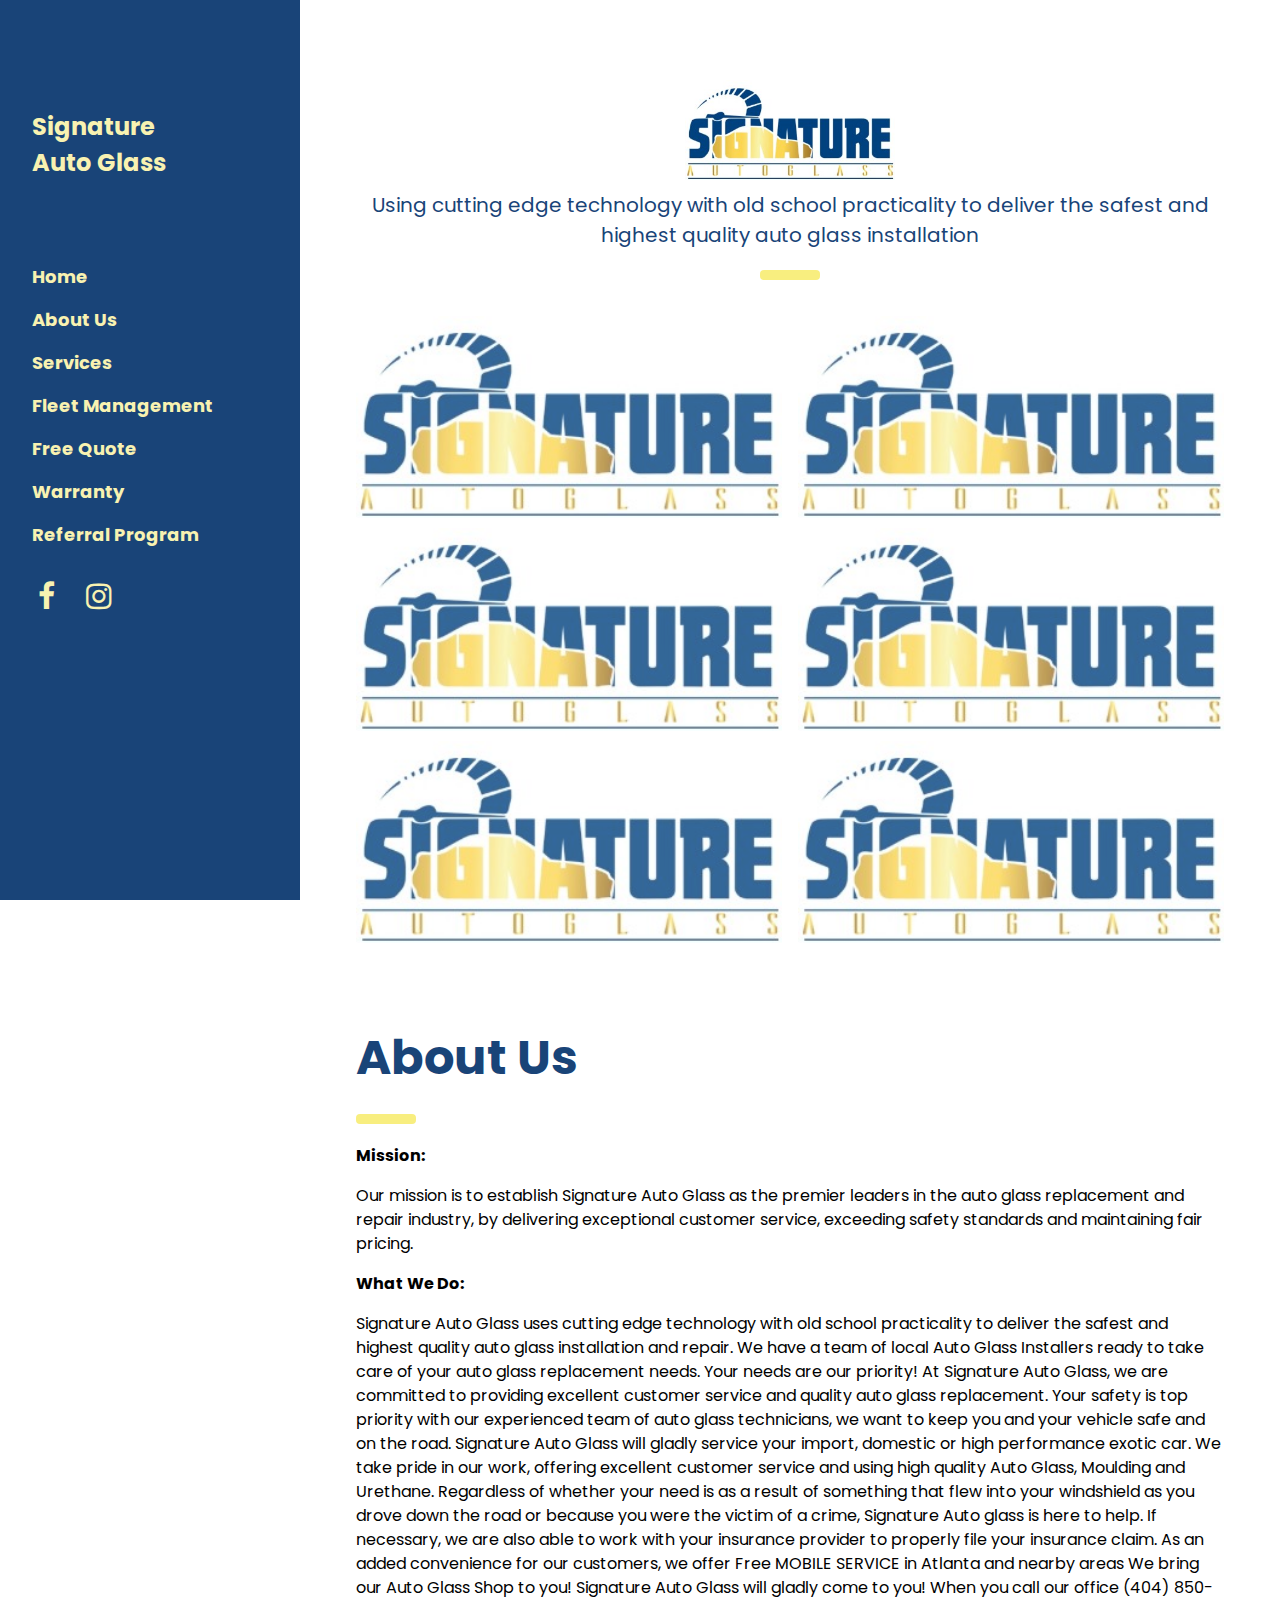
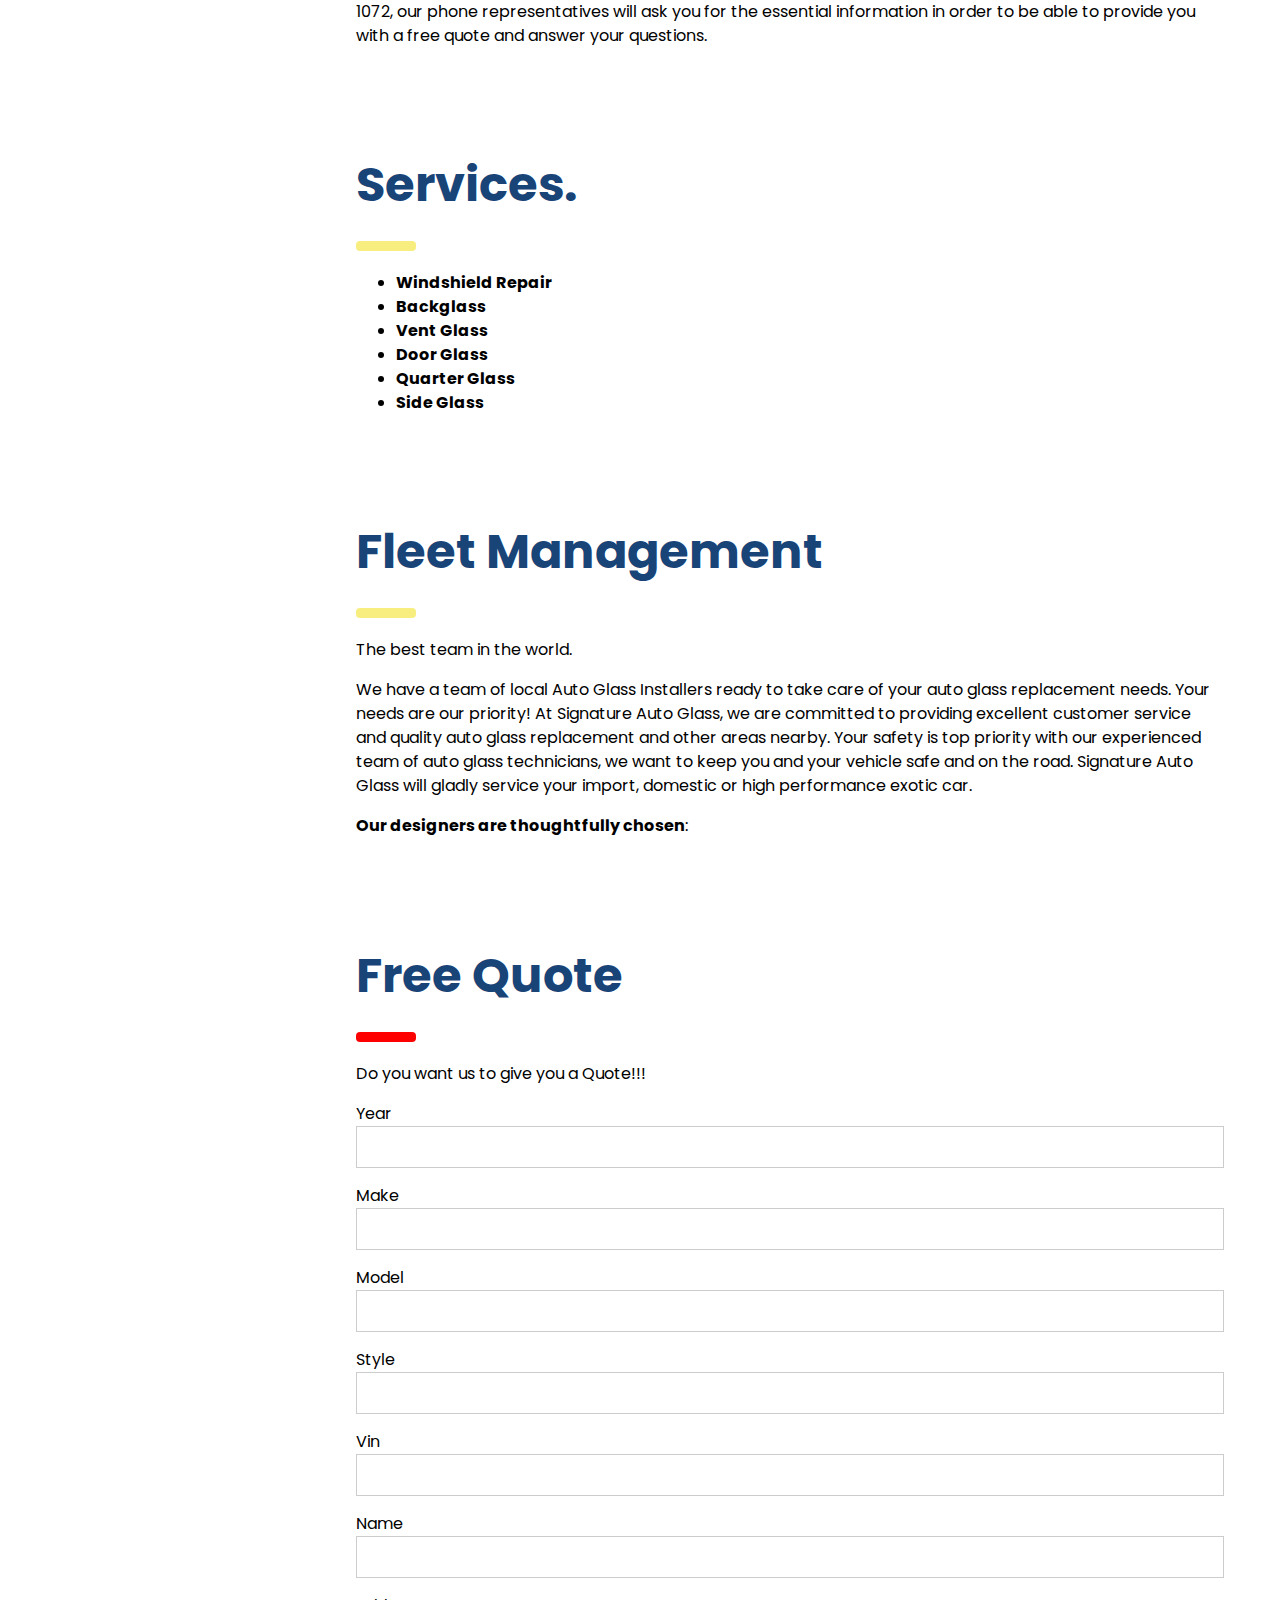
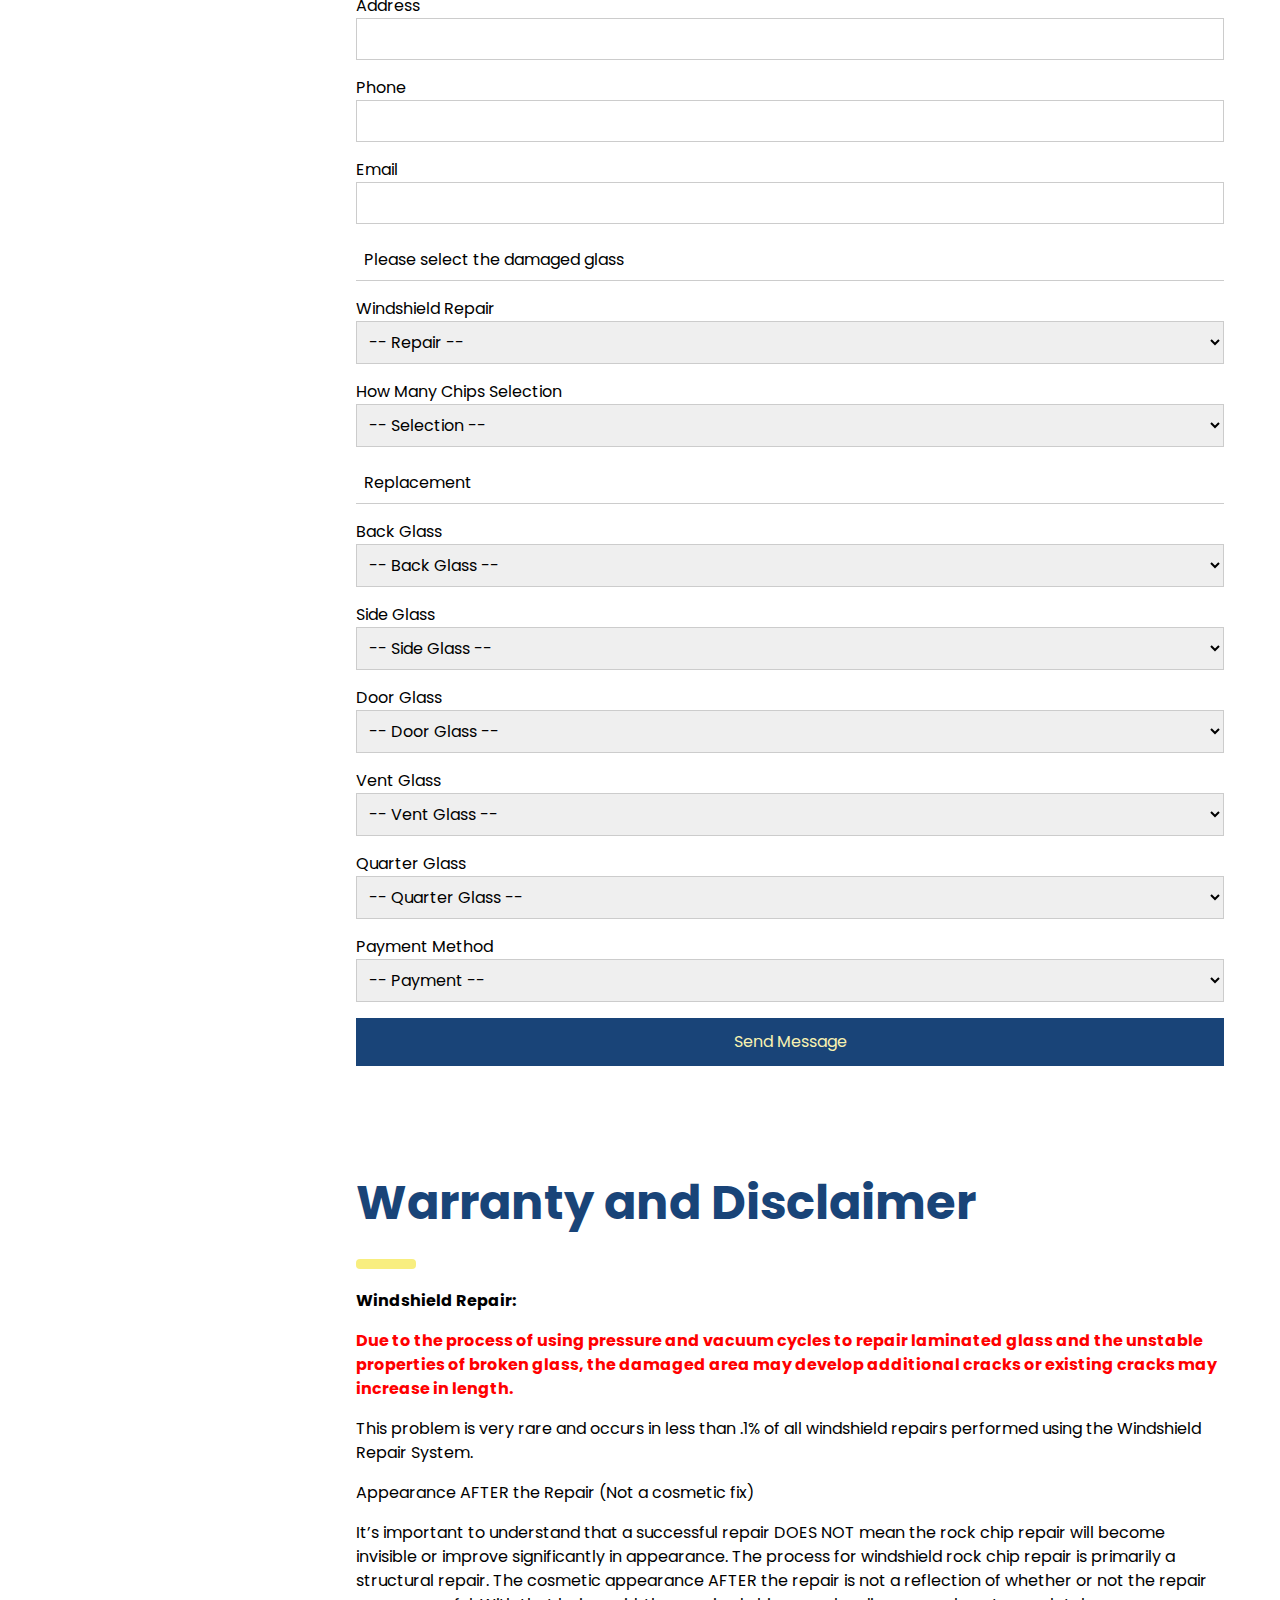
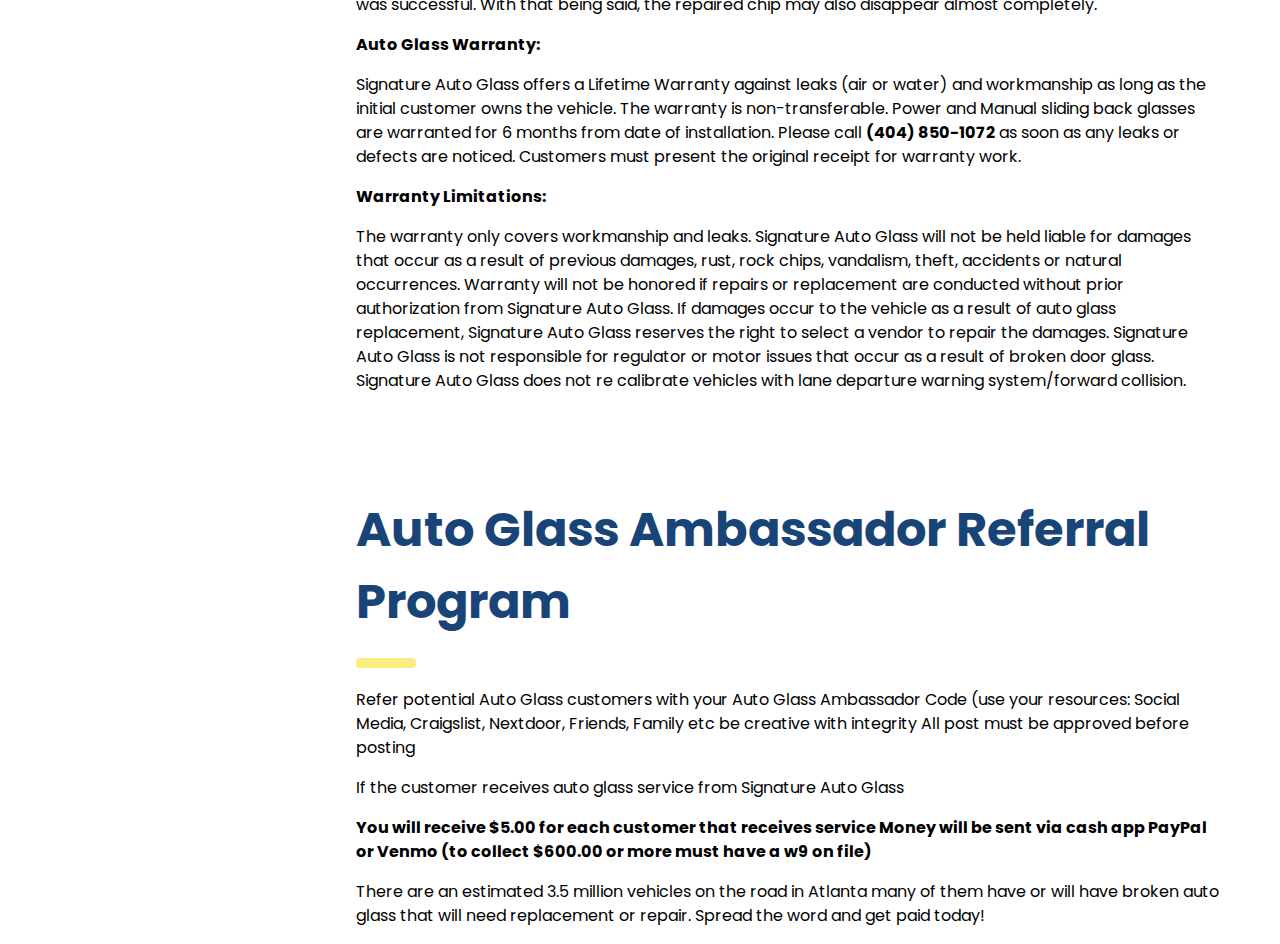
==== commit 44c39ae9: "Merge branch 'newEdits' of https://github.com/PrinceUmbrella/Signatureautoglass into newEdits" ====
--- a/web/index.html
+++ b/web/index.html
@@ -27,26 +27,34 @@
         .fa:hover {
             opacity: 0.7;
         }
+
+        .w3-red, .w3-hover-red:hover {
+            background-color: #194478 !important;
+            color: #f8f2b1 !important;
+        }
+        .w3-text-red, .w3-hover-text-red:hover {
+            color: #194478!important;
+        }
     </style>
 <body>
 
     <!-- Sidebar/menu -->
     <nav class="w3-sidebar w3-red w3-collapse w3-top w3-large w3-padding" style="z-index:3;width:300px;font-weight:bold;" id="mySidebar"><br>
-    <a href="javascript:void(0)" onclick="w3_close()" class="w3-button w3-hide-large w3-display-topleft" style="width:100%;font-size:22px">Close Menu</a>
-    <div class="w3-container">
-        <h3 class="w3-padding-64"><b>Signature<br>Auto Glass</b></h3>
-    </div>
-    <div class="w3-bar-block">
-        <a href="#" onclick="w3_close()" class="w3-bar-item w3-button w3-hover-white">Home</a> 
-        <a href="#aboutus" onclick="w3_close()" class="w3-bar-item w3-button w3-hover-white">About Us</a> 
-        <a href="#services" onclick="w3_close()" class="w3-bar-item w3-button w3-hover-white">Services</a> 
-        <a href="#designers" onclick="w3_close()" class="w3-bar-item w3-button w3-hover-white">Fleet Management</a> 
-        <a href="#packages" onclick="w3_close()" class="w3-bar-item w3-button w3-hover-white">Free Quote</a> 
-        <a href="#contact" onclick="w3_close()" class="w3-bar-item w3-button w3-hover-white">Warranty</a>
-        <a href="#contact" onclick="w3_close()" class="w3-bar-item w3-button w3-hover-white">Referral Program</a>
-    </div>
-        <a href="https://www.facebook.com/SignatureAG/?ref=br_rs" class="fa fa-facebook" target="_blank"></a>
-        <a href="https://www.instagram.com/signatureautoglassga/" class="fa fa-instagram" target="_blank"></a>
+        <a href="javascript:void(0)" onclick="w3_close()" class="w3-button w3-hide-large w3-display-topleft" style="width:100%;font-size:22px">Close Menu</a>
+        <div class="w3-container">
+            <h3 class="w3-padding-64"><b>Signature<br>Auto Glass</b></h3>
+        </div>
+        <div class="w3-bar-block">
+            <a href="#" onclick="w3_close()" class="w3-bar-item w3-button w3-hover-white">Home</a> 
+            <a href="#aboutus" onclick="w3_close()" class="w3-bar-item w3-button w3-hover-white">About Us</a> 
+            <a href="#services" onclick="w3_close()" class="w3-bar-item w3-button w3-hover-white">Services</a> 
+            <a href="#fleet" onclick="w3_close()" class="w3-bar-item w3-button w3-hover-white">Fleet Management</a> 
+            <a href="#freequote" onclick="w3_close()" class="w3-bar-item w3-button w3-hover-white">Free Quote</a> 
+            <a href="#warranty" onclick="w3_close()" class="w3-bar-item w3-button w3-hover-white">Warranty</a>
+            <a href="#referral" onclick="w3_close()" class="w3-bar-item w3-button w3-hover-white">Referral Program</a>
+        </div>
+            <a href="https://www.facebook.com/SignatureAG/?ref=br_rs" class="fa fa-facebook" target="_blank"></a>
+            <a href="https://www.instagram.com/signatureautoglassga/" class="fa fa-instagram" target="_blank"></a>
     </nav>
 
     <!-- Top menu on small screens -->
@@ -63,9 +71,9 @@
 
     <!-- Header -->
     <div class="w3-container" style="margin-top:80px" id="showcase">
-        <h1 class="w3-jumbo"><b>Signature Auto Glass</b></h1>
-        <h1 class="w3-xxxlarge w3-text-red"><b>Using cutting edge technology with old school practicality to deliver the safest and highest quality auto glass installation</b></h1>
-        <hr style="width:50px;border:5px solid red" class="w3-round">
+        <img src="../images/logo.jpg" style="max-height: 100px; max-width: 100%; display: block; margin-left: auto; margin-right: auto" onclick="onClick(this)" alt="Concrete meets bricks">
+        <h4 style="text-align: center; color: #194478;">Using cutting edge technology with old school practicality to deliver the safest and highest quality auto glass installation</h4>
+        <hr style="width:50px;border:5px solid #f8ee7f; display: block; margin-left: auto; margin-right: auto" class="w3-round">
     </div>
     
     <!-- Photo grid (modal) (Homepage) -->
@@ -95,11 +103,11 @@
     <!-- About Us -->
     <div class="w3-container" id="aboutus" style="margin-top:75px">
         <h1 class="w3-xxxlarge w3-text-red"><b>About Us</b></h1>
-        <hr style="width:50px;border:5px solid red" class="w3-round">
-
-        <p>Mission:</p>
+        <hr style="width:50px;border:5px solid #f8ee7f" class="w3-round">
+
+        <p><b>Mission:</b></p>
         <p>Our mission is to establish Signature Auto Glass as the premier leaders in the auto glass replacement and repair industry, by delivering exceptional customer service, exceeding safety standards and maintaining fair pricing.</p>
-        <p>What We Do:</p>
+        <p><b>What We Do:</b></p>
         <p>Signature Auto Glass uses cutting edge technology with old school practicality to deliver the safest and highest quality auto glass installation and repair.
             We have a team of local Auto Glass Installers ready to take care of your auto glass replacement needs. Your needs are our priority!
             At Signature Auto Glass, we are committed to providing excellent customer service and quality auto glass replacement. Your safety is top priority with our experienced team of auto glass technicians, we want to keep you and your vehicle safe and on the road. Signature Auto Glass will gladly service your import, domestic or high performance exotic car. We take pride in our work, offering excellent customer service and using high quality Auto Glass, Moulding and Urethane. 
@@ -112,23 +120,24 @@
     <!-- Services -->
     <div class="w3-container" id="services" style="margin-top:75px">
         <h1 class="w3-xxxlarge w3-text-red"><b>Services.</b></h1>
-        <hr style="width:50px;border:5px solid red" class="w3-round">
-
-        <ul>
+        <hr style="width:50px;border:5px solid #f8ee7f" class="w3-round">
+
+        <ul><b>
             <li>Windshield Repair</li>
             <li>Backglass</li>
             <li>Vent Glass</li>
             <li>Door Glass</li>
             <li>Quarter Glass</li>
             <li>Side Glass</li>
+            </b>
         </ul>
 
     </div>
     
     <!-- Fleet Management -->
-    <div class="w3-container" id="designers" style="margin-top:75px">
+    <div class="w3-container" id="fleet" style="margin-top:75px">
         <h1 class="w3-xxxlarge w3-text-red"><b>Fleet Management</b></h1>
-        <hr style="width:50px;border:5px solid red" class="w3-round">
+        <hr style="width:50px;border:5px solid #f8ee7f" class="w3-round">
         <p>The best team in the world.</p>
         <p> 
             We have a team of local Auto Glass Installers ready to take care of your auto glass replacement needs.  
@@ -141,10 +150,12 @@
 
     <!-- Free Quote -->
     <!-- Put the form in this area -->
-    <div class="w3-container" id="contact" style="margin-top:75px">
+    <div class="w3-container" id="freequote" style="margin-top:75px">
         <h1 class="w3-xxxlarge w3-text-red"><b>Free Quote</b></h1>
+
         <hr style="width:50px;border:5px solid red" class="w3-round">
         <p>Do you want us to give you a Quote!!!</p>
+
         <form action="/action_page.php" target="_blank">
         <div class="w3-section">
             <label>Year</label>
@@ -268,39 +279,47 @@
     </div>
 
     <!-- Warranty -->
-    <div class="w3-container" id="services" style="margin-top:75px">
-        <h1 class="w3-xxxlarge w3-text-red"><b>Warranty</b></h1>
-        <hr style="width:50px;border:5px solid red" class="w3-round">
-        <p>We are a w that focus on what's best for your home and what's best for you!</p>
+    <div class="w3-container" id="warranty" style="margin-top:75px">
+        <h1 class="w3-xxxlarge w3-text-red"><b>Warranty and Disclaimer</b></h1>
+        <hr style="width:50px;border:5px solid #f8ee7f" class="w3-round">
+        <p><b>Windshield Repair:</b></p>
+        <p style="color: red"><b>
+            Due to the process of using pressure and vacuum cycles to repair laminated glass and the unstable properties of broken glass, 
+            the damaged area may develop additional cracks or existing cracks may increase in length.
+            </b>
+        </p>
+        <p>This problem is very rare and occurs in less than .1% of all windshield repairs performed using the Windshield Repair System.</p>
+        <p>Appearance AFTER the Repair (Not a cosmetic fix)</p>
         <p>
-            We have a team of local Auto Glass Installers ready to take care of your auto glass replacement needs.  
-
-            Your needs are our priority! At Signature Auto Glass, we are committed to providing excellent customer service and quality auto glass replacement and other areas nearby. 
-            Your safety is top priority with our experienced team of auto glass technicians, we want to keep you and your vehicle safe and on the road. 
-            Signature Auto Glass will gladly service your import, domestic or high performance exotic car. 
-            We take pride in our work, offering excellent customer service and using high quality Auto Glass, Moulding and Urethane.
-            Regardless of whether your need is as a result of something that flew into your windshield as you drove down the road or because you were the victim of a crime, Signature Auto glass is here to help. 
-            If necessary, we are also able to work with your insurance provider to properly file your insurance claim. As an added convenience for our customers,
-            we offer Free MOBILE SERVICE in Atlanta and nearby areas We bring our Auto Glass Shop to you! Signature Auto Glass will gladly come to you!  
-            When you call our office (404) 850-1072, our phone representatives will ask you for the essential information in order to be able to provide you with a free quote and answer your questions.
+            It’s important to understand that a successful repair DOES NOT mean the rock chip repair will become invisible or improve significantly in appearance.
+            The process for windshield rock chip repair is primarily a structural repair. The cosmetic appearance AFTER the repair is not a reflection of whether or not the repair was successful.
+            With that being said, the repaired chip may also disappear almost completely.
+        </p>
+        <p><b>Auto Glass Warranty:</b></p>
+        <p>
+            Signature Auto Glass offers a Lifetime Warranty against leaks (air or water) and workmanship as long as the initial customer owns the vehicle. The warranty is non-transferable.
+            Power and Manual sliding back glasses are warranted for 6 months from date of installation.
+            Please call <b>(404) 850-1072 </b>as soon as any leaks or defects are noticed. Customers must present the original receipt for warranty work.
+
+        <p><b>Warranty Limitations:</b></p>
+        <p>
+            The warranty only covers workmanship and leaks. Signature Auto Glass will not be held liable for damages that occur as a result of previous damages, rust, rock chips, vandalism, theft, accidents or natural occurrences.
+            Warranty will not be honored if repairs or replacement are conducted without prior authorization from Signature Auto Glass.
+            If damages occur to the vehicle as a result of auto glass replacement, Signature Auto Glass reserves the right to select a vendor to repair the damages.
+            Signature Auto Glass is not responsible for regulator or motor issues that occur as a result of broken door glass.
+            Signature Auto Glass does not re calibrate vehicles with lane departure warning system/forward collision.
         </p>
     </div>
     
     <!-- Referral Program -->
-    <div class="w3-container" id="services" style="margin-top:75px">
-        <h1 class="w3-xxxlarge w3-text-red"><b>Referral Program</b></h1>
-        <hr style="width:50px;border:5px solid red" class="w3-round">
-        <p>We are a interior design service that focus on what's best for your home and what's best for you!</p>
-        <p>
-            We have a team of local Auto Glass Installers ready to take care of your auto glass replacement needs.  
-            Your needs are our priority! At Signature Auto Glass, we are committed to providing excellent customer service and quality auto glass replacement and other areas nearby. 
-            Your safety is top priority with our experienced team of auto glass technicians, we want to keep you and your vehicle safe and on the road. 
-            Signature Auto Glass will gladly service your import, domestic or high performance exotic car. 
-            We take pride in our work, offering excellent customer service and using high quality Auto Glass, Moulding and Urethane.
-            Regardless of whether your need is as a result of something that flew into your windshield as you drove down the road or because you were the victim of a crime, Signature Auto glass is here to help. 
-            If necessary, we are also able to work with your insurance provider to properly file your insurance claim. As an added convenience for our customers,
-            we offer Free MOBILE SERVICE in Atlanta and nearby areas We bring our Auto Glass Shop to you! Signature Auto Glass will gladly come to you!  
-            When you call our office (404) 850-1072, our phone representatives will ask you for the essential information in order to be able to provide you with a free quote and answer your questions.
+    <div class="w3-container" id="referral" style="margin-top:75px">
+        <h1 class="w3-xxxlarge w3-text-red"><b>Auto Glass Ambassador Referral Program</b></h1>
+        <hr style="width:50px;border:5px solid #f8ee7f" class="w3-round">
+        <p>Refer potential Auto Glass customers with your Auto Glass Ambassador Code (use your resources: Social Media, Craigslist, Nextdoor, Friends, Family etc be creative with integrity All post must be approved before posting</p>
+        <p>If the customer receives auto glass service from Signature Auto Glass</p>
+        <p><b>You will receive $5.00 for each customer that receives service Money will be sent via cash app PayPal or Venmo (to collect $600.00 or more must have a w9 on file)</b></p>
+                
+        <p>There are an estimated 3.5 million vehicles on the road in Atlanta many of them have or will have broken auto glass that will need replacement or repair. Spread the word and get paid today!</p>
 
         </p>
     </div>
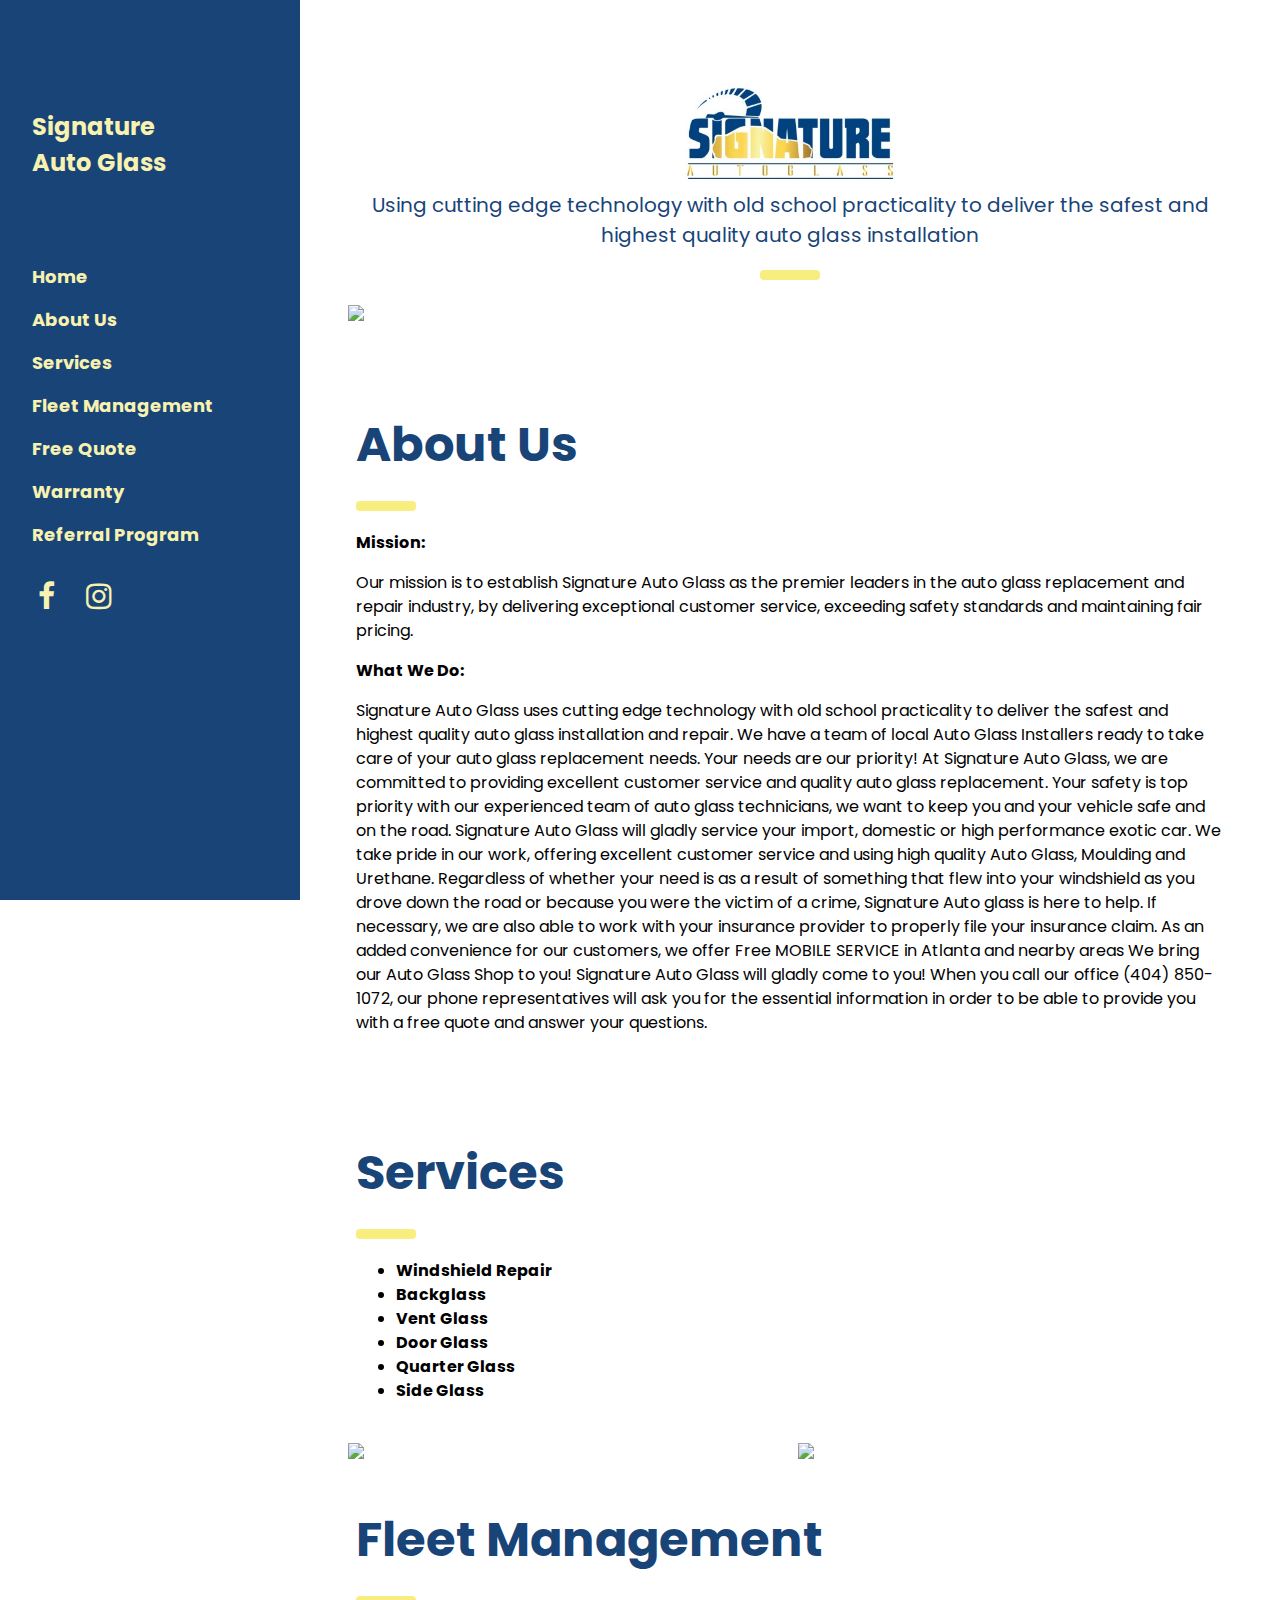
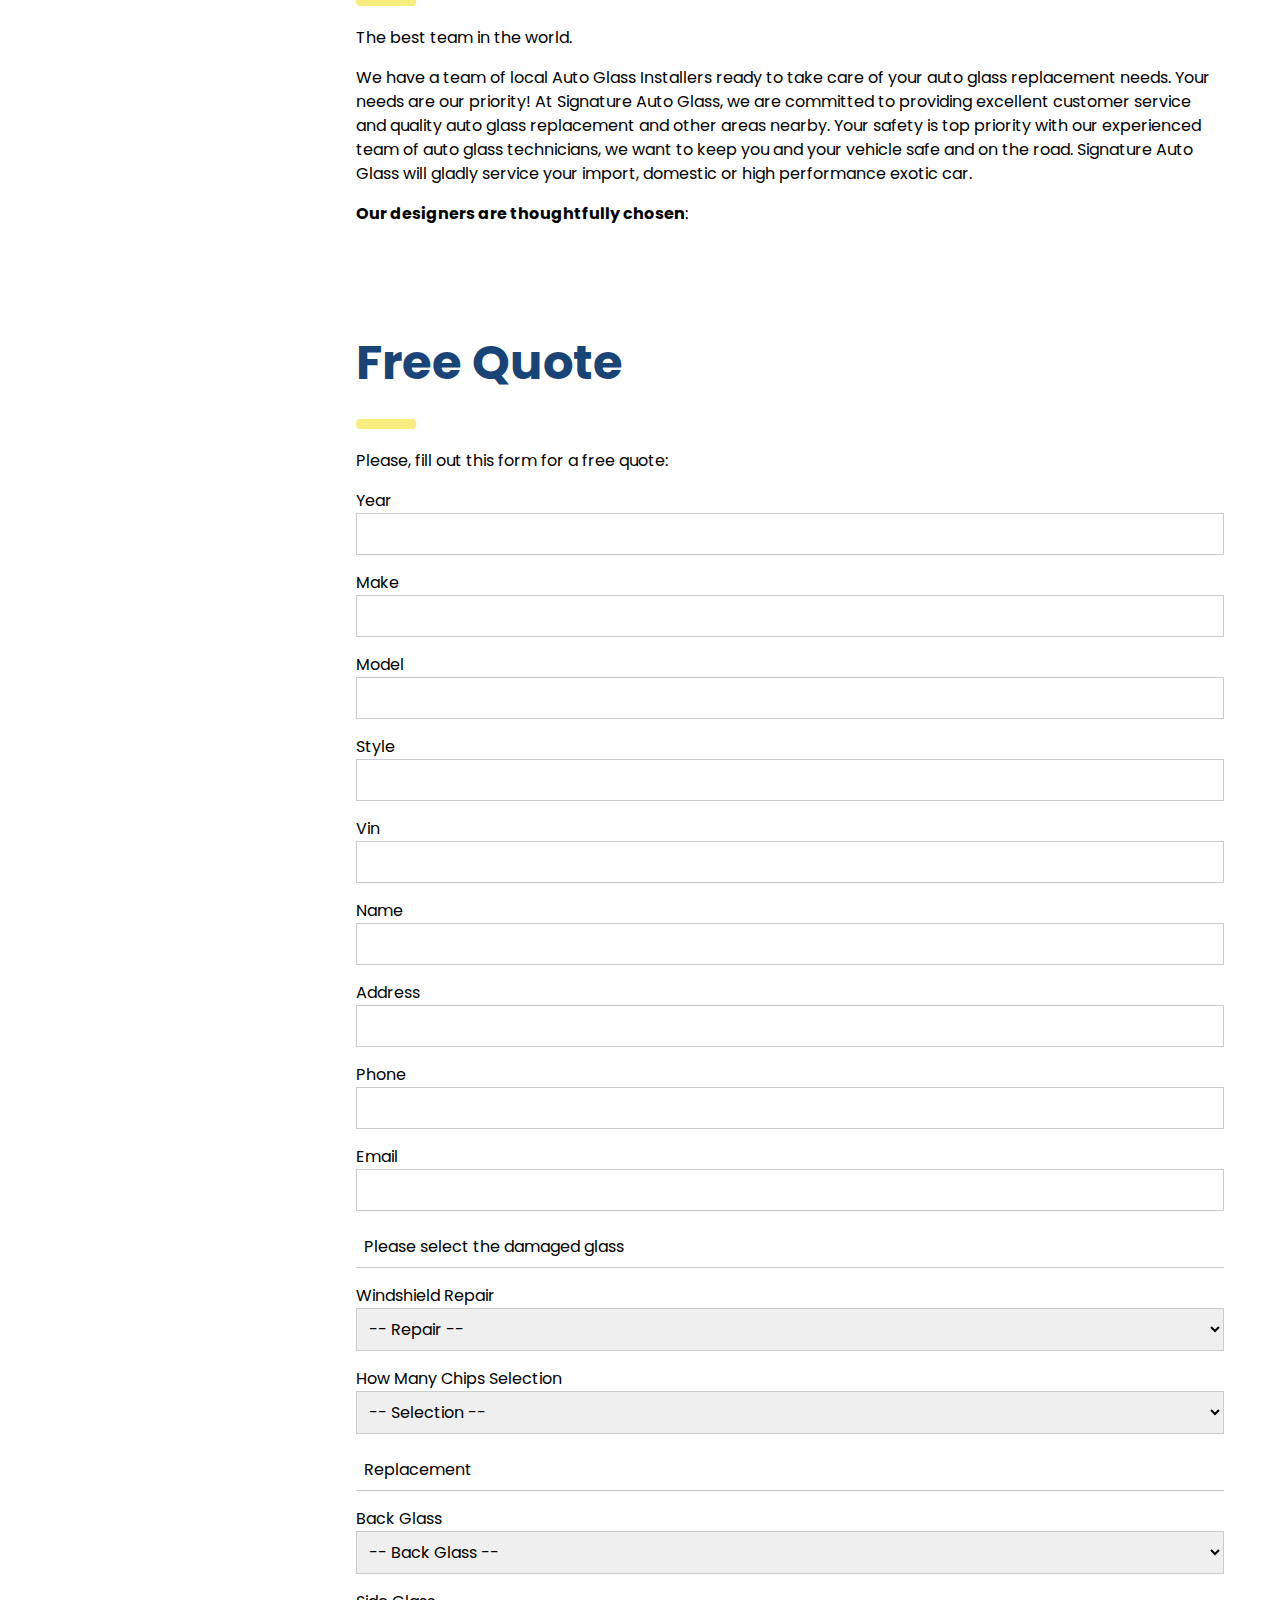
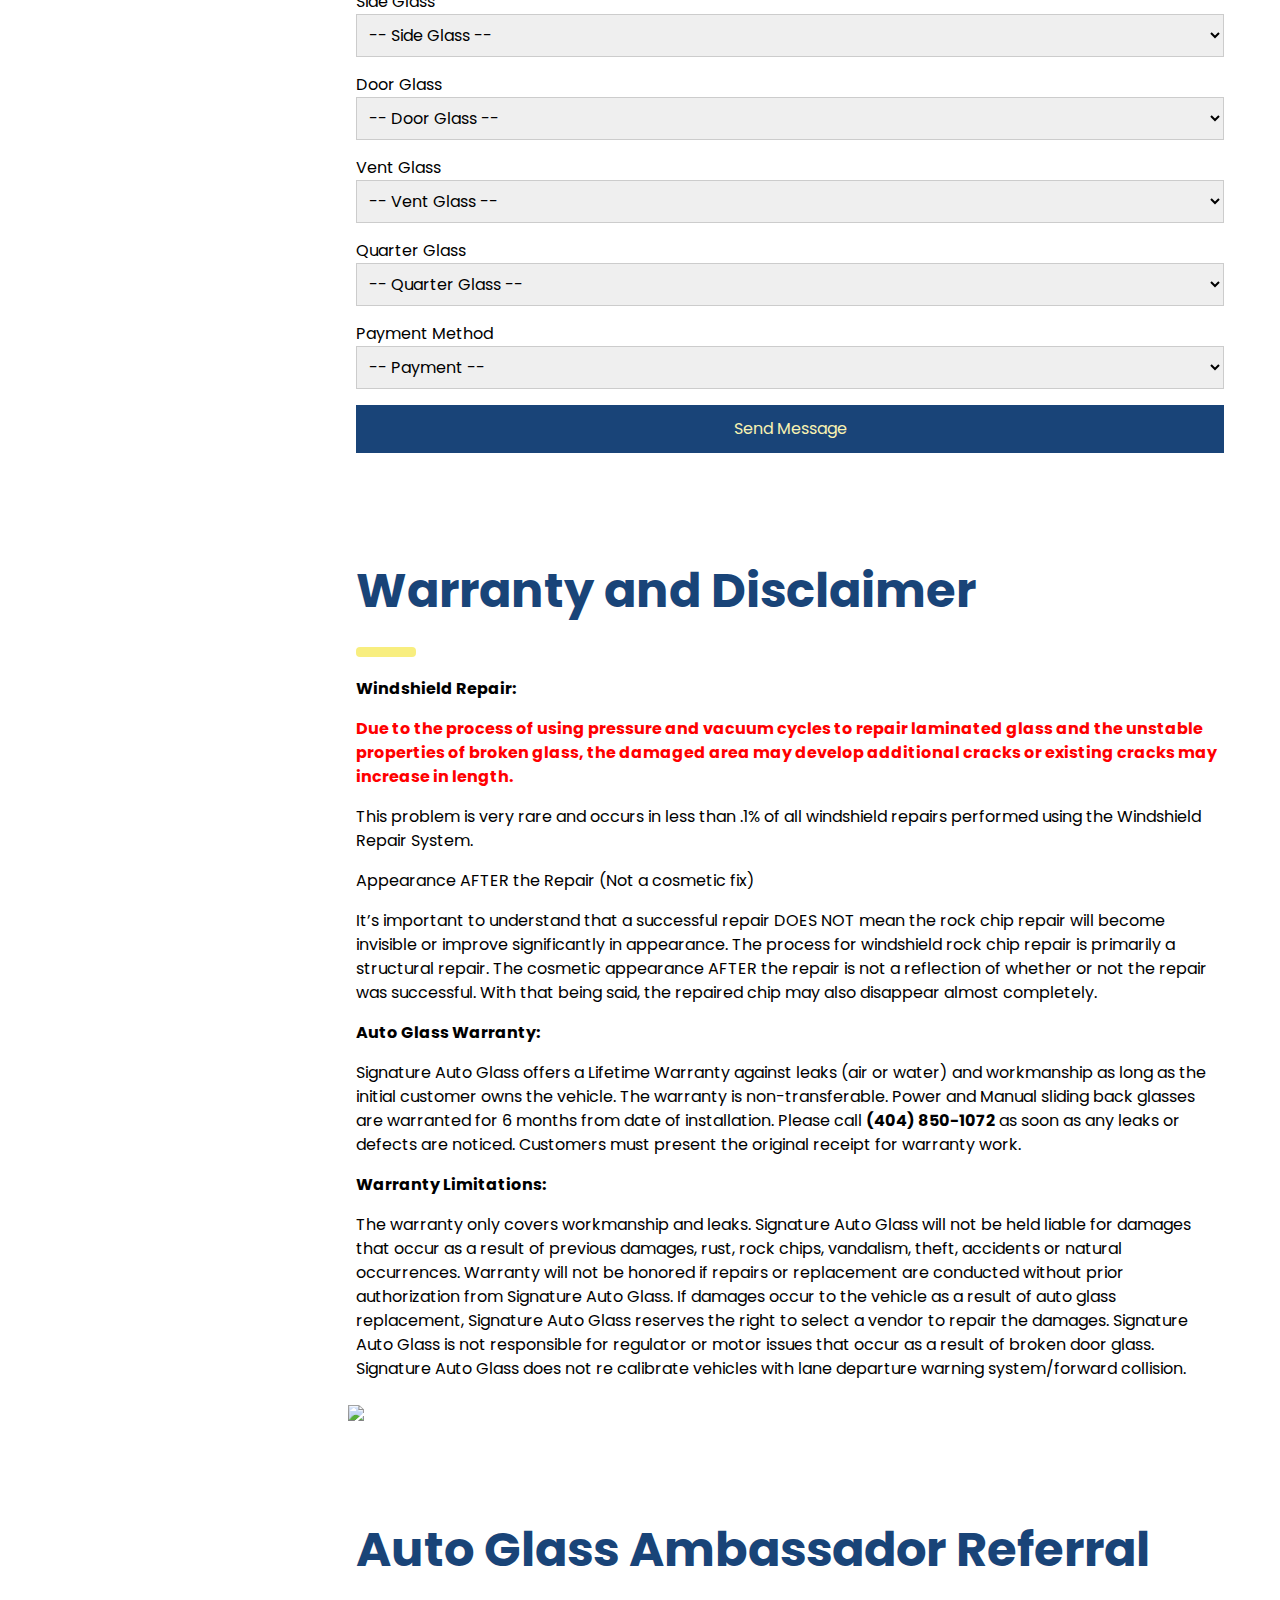
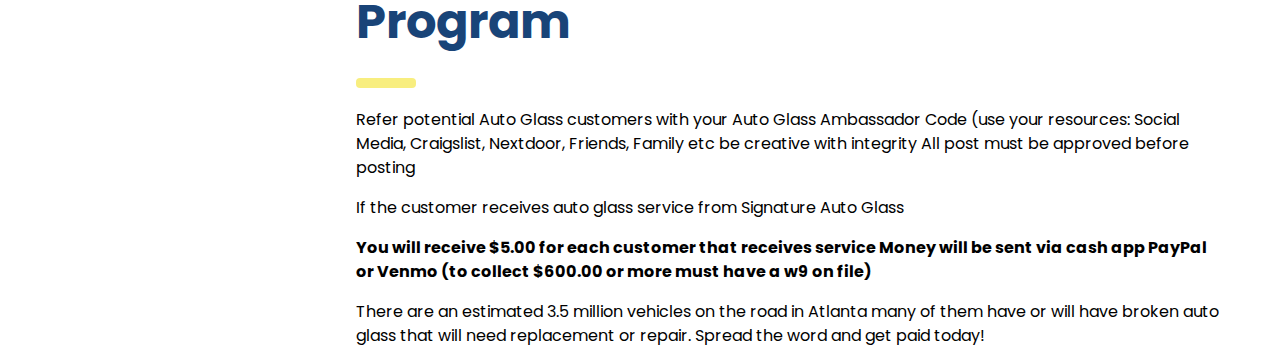
==== commit 80b42740: "Merge branch 'master' into basicChanges" ====
--- a/web/index.html
+++ b/web/index.html
@@ -1,6 +1,7 @@
 <!DOCTYPE html>
 <html lang="en">
     <title>Signature Auto Glass</title>
+    <link rel="shortcut icon" type="image/jpg" href="../images/logo.jpg"/>
     <meta charset="UTF-8">
     <meta name="viewport" content="width=device-width, initial-scale=1">
     <link rel="stylesheet" href="https://www.w3schools.com/w3css/4/w3.css">
@@ -10,7 +11,7 @@
     <style>
         body,h1,h2,h3,h4,h5 {font-family: "Poppins", sans-serif}
         body {font-size:16px;}
-        .w3-half img{margin-bottom:-6px;margin-top:16px;opacity:0.8;cursor:pointer}
+        .w3-half img{margin-bottom:-6px;margin-top:16px;}
         .w3-half img:hover{opacity:1}
 
         /* For the social media icons */
@@ -35,6 +36,15 @@
         .w3-text-red, .w3-hover-text-red:hover {
             color: #194478!important;
         }
+        .w4-input{
+            padding: 8px;
+            display: block;
+            border: none;
+            border-bottom: 1px solid #ccc;
+            width: 100%;
+            height: 90px;
+        }
+
     </style>
 <body>
 
@@ -71,24 +81,14 @@
 
     <!-- Header -->
     <div class="w3-container" style="margin-top:80px" id="showcase">
-        <img src="../images/logo.jpg" style="max-height: 100px; max-width: 100%; display: block; margin-left: auto; margin-right: auto" onclick="onClick(this)" alt="Concrete meets bricks">
+        <img src="../images/logo.jpg" style="max-height: 100px; max-width: 100%; display: block; margin-left: auto; margin-right: auto">
         <h4 style="text-align: center; color: #194478;">Using cutting edge technology with old school practicality to deliver the safest and highest quality auto glass installation</h4>
         <hr style="width:50px;border:5px solid #f8ee7f; display: block; margin-left: auto; margin-right: auto" class="w3-round">
     </div>
     
     <!-- Photo grid (modal) (Homepage) -->
     <div class="w3-row-padding">
-        <div class="w3-half">
-        <img src="../images/logo.jpg" style="width:100%" onclick="onClick(this)" alt="Concrete meets bricks">
-        <img src="../images/logo.jpg" style="width:100%" onclick="onClick(this)" alt="Light, white and tight scandinavian design">
-        <img src="../images/logo.jpg" style="width:100%" onclick="onClick(this)" alt="White walls with designer chairs">
-        </div>
-
-        <div class="w3-half">
-        <img src="../images/logo.jpg" style="width:100%" onclick="onClick(this)" alt="Windows for the atrium">
-        <img src="../images/logo.jpg" style="width:100%" onclick="onClick(this)" alt="Bedroom and office in one space">
-        <img src="../images/logo.jpg" style="width:100%" onclick="onClick(this)" alt="Scandinavian design">
-        </div>
+            <img src="../images/image11.png" style="width:100%">
     </div>
 
     <!-- Modal for full size images on click-->
@@ -119,7 +119,7 @@
 
     <!-- Services -->
     <div class="w3-container" id="services" style="margin-top:75px">
-        <h1 class="w3-xxxlarge w3-text-red"><b>Services.</b></h1>
+        <h1 class="w3-xxxlarge w3-text-red"><b>Services</b></h1>
         <hr style="width:50px;border:5px solid #f8ee7f" class="w3-round">
 
         <ul><b>
@@ -131,7 +131,13 @@
             <li>Side Glass</li>
             </b>
         </ul>
-
+    </div>
+    <div class="w3-half">
+        <img src="../images/image13.png" style="width:100%; padding: 8px;">
+    </div>
+
+    <div class="w3-half">
+        <img src="../images/image12.png" style="width:100%; padding: 8px;">
     </div>
     
     <!-- Fleet Management -->
@@ -153,8 +159,8 @@
     <div class="w3-container" id="freequote" style="margin-top:75px">
         <h1 class="w3-xxxlarge w3-text-red"><b>Free Quote</b></h1>
 
-        <hr style="width:50px;border:5px solid red" class="w3-round">
-        <p>Do you want us to give you a Quote!!!</p>
+        <hr style="width:50px;border:5px solid #f8ee7f" class="w3-round">
+        <p>Please, fill out this form for a free quote:</p>
 
         <form action="/action_page.php" target="_blank">
         <div class="w3-section">
@@ -186,6 +192,8 @@
             <input class="w3-input w3-border" type="text" name="Address" required>
         </div>
         <div class="w3-section">
+
+
             <label>Phone</label>
             <input class="w3-input w3-border" type="text" name="Phone" required>
         </div>
@@ -310,7 +318,7 @@
             Signature Auto Glass does not re calibrate vehicles with lane departure warning system/forward collision.
         </p>
     </div>
-    
+    <img src="../images/image14.png" style="width:100%; padding: 8px;">
     <!-- Referral Program -->
     <div class="w3-container" id="referral" style="margin-top:75px">
         <h1 class="w3-xxxlarge w3-text-red"><b>Auto Glass Ambassador Referral Program</b></h1>
